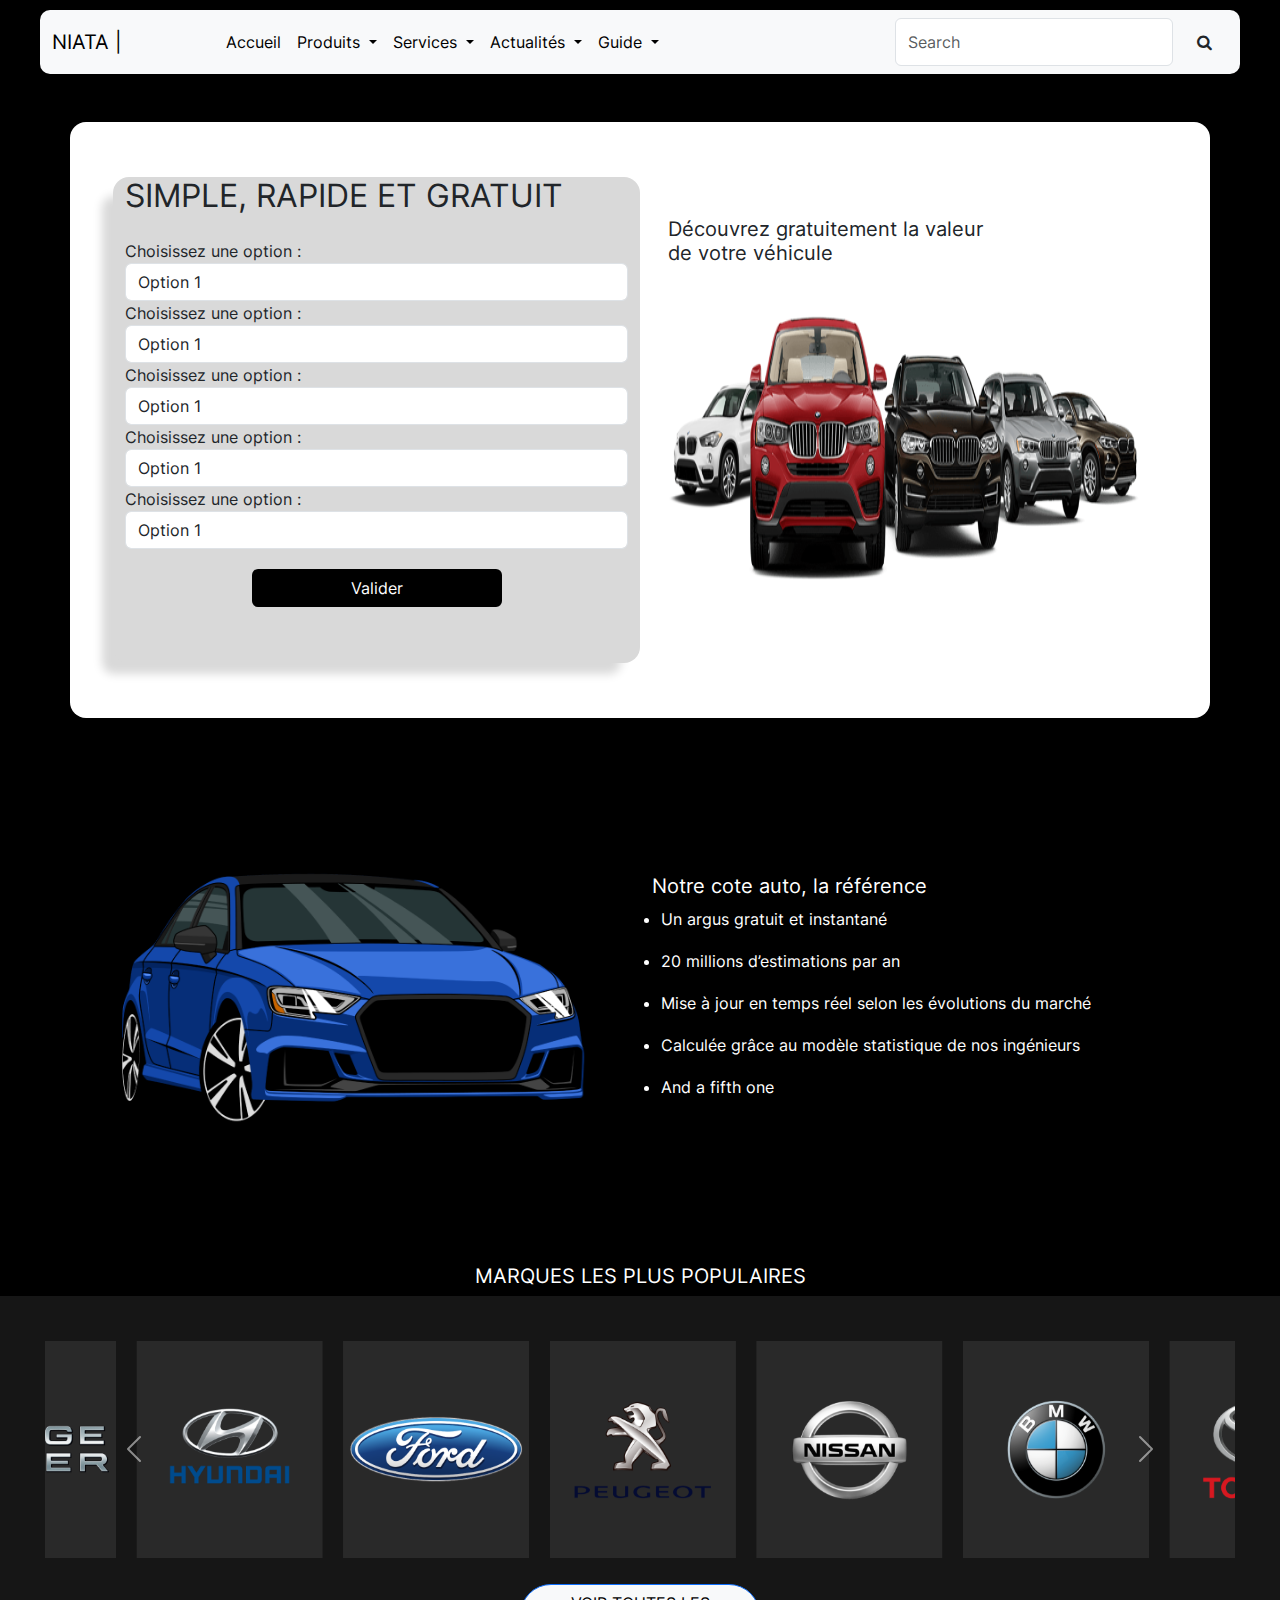
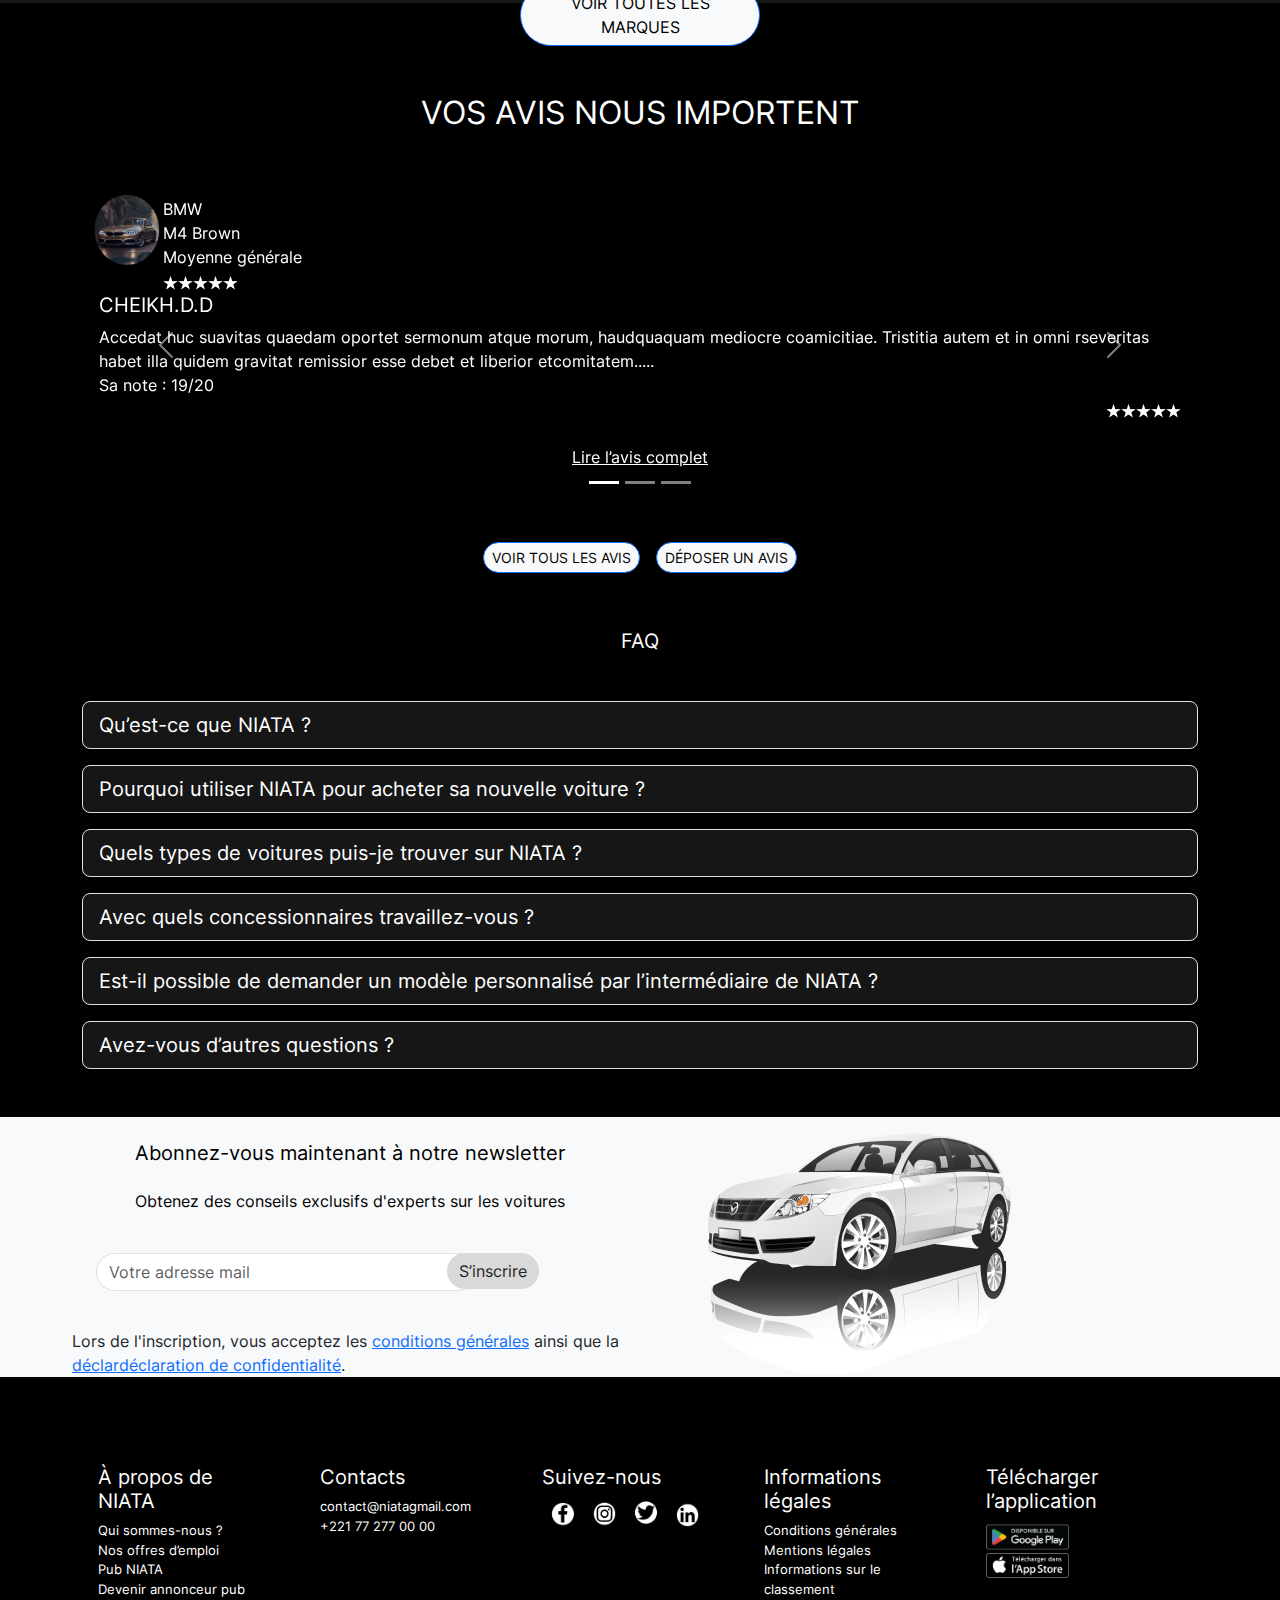
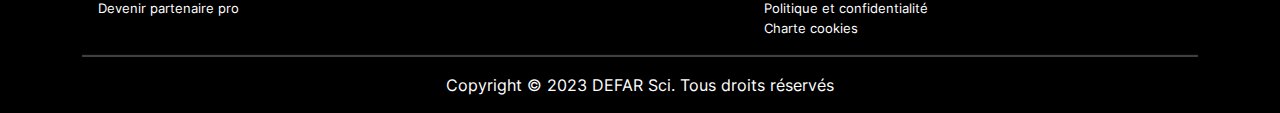
==== index.html @ 62cb6826 "ajustement" ====
<!doctype html>
<html lang="en">
  <head>
    <!-- Required meta tags -->
    <meta charset="utf-8">
    <meta name="viewport" content="width=device-width, initial-scale=1">
    <link rel="stylesheet" href="../css/index.css"/>
    <!-- Bootstrap CSS -->
    <link href="https://cdn.jsdelivr.net/npm/bootstrap@5.0.2/dist/css/bootstrap.min.css" rel="stylesheet" integrity="sha384-EVSTQN3/azprG1Anm3QDgpJLIm9Nao0Yz1ztcQTwFspd3yD65VohhpuuCOmLASjC" crossorigin="anonymous">
<!-- Bootstrap 5 CSS -->
<link rel='stylesheet' href='https://cdnjs.cloudflare.com/ajax/libs/twitter-bootstrap/5.1.3/css/bootstrap.min.css'>
<!-- Font Awesome CSS -->
<link rel='stylesheet' href='https://cdnjs.cloudflare.com/ajax/libs/font-awesome/4.7.0/css/font-awesome.min.css'>
    <title>NIATA </title>
  </head>
  <body>
    <nav class="navbar navbar-expand-lg navbar-light bg-light">
        <div class="container-fluid">
          <a class="navbar-brand text-lg-center" href="#">NIATA             <span class="d-none d-lg-inline">  |</span></a>
          <button class="navbar-toggler m" type="button" data-bs-toggle="collapse" data-bs-target="#navbarScroll" aria-controls="navbarScroll" aria-expanded="false" aria-label="Toggle navigation">
            <span class="navbar-toggler-icon "></span>
          </button>
          <div class="collapse navbar-collapse justify-content-center" id="navbarScroll">
            <ul class="navbar-nav me-auto my-2 my-lg-0 navbar-nav-scroll" style="--bs-scroll-height: 100px;">
              <li class="nav-item">
                <a class="nav-link active" aria-current="page" href="#">Accueil</a>
              </li>
              <li class="nav-item dropdown">
                <a class="nav-link dropdown-toggle color-link" href="#" id="navbarScrollingDropdown1" role="button" data-bs-toggle="dropdown" aria-expanded="false">
                    Produits
                </a>
                <ul class="dropdown-menu" aria-labelledby="navbarScrollingDropdown">
                  <li><a class="dropdown-item" href="#">BMW</a></li>
                  <li><hr class="dropdown-divider m-2"></li>
                  <li><a class="dropdown-item " href="#">Chevrolet</a></li>
                  <li><hr class="dropdown-divider m-2"></li>
                  <li><a class="dropdown-item" href="#">Fiat</a></li>
                  <li><hr class="dropdown-divider m-2"></li>
                  <li><a class="dropdown-item" href="#">Ford</a></li>
                  <li><hr class="dropdown-divider m-2"></li>
                  <li><a class="dropdown-item" href="#">Hyundai</a></li>
                  <li><hr class="dropdown-divider m-2"></li>
                  <li><a class="dropdown-item" href="#">Jeep</a></li>
                  <li><hr class="dropdown-divider m-2"></li>
                  <li><a class="dropdown-item" href="#">Jeep</a></li>
                  <li><hr class="dropdown-divider m-2"></li>
                  <li><a class="dropdown-item" href="#">Toutes les marques et modèles</a></li>
                  
                </ul>
              </li>
              <li class="nav-item dropdown">
                <a class="nav-link dropdown-toggle" href="#" id="navbarScrollingDropdown2" role="button" data-bs-toggle="dropdown" aria-expanded="false">
                    Services
                </a>
                <ul class="dropdown-menu" aria-labelledby="navbarScrollingDropdown">
                    <li><a class="dropdown-item" href="#">Fiches Techniques</a></li>
                    <li><hr class="dropdown-divider m-2"></li>
                    <li><a class="dropdown-item " href="#">Cote auto</a></li>
                    <li><hr class="dropdown-divider m-2"></li>
                    <li><a class="dropdown-item" href="#">Crédit</a></li>
                    <li><hr class="dropdown-divider m-2"></li>
                    <li><a class="dropdown-item" href="#">Occasion</a></li>
                    <li><hr class="dropdown-divider m-2"></li>
                    <li><a class="dropdown-item" href="#">Remise</a></li>
                    <li><hr class="dropdown-divider m-2"></li>
                    <li><a class="dropdown-item" href="#">Catalogue</a></li>
                    <li><hr class="dropdown-divider m-2"></li>
                    <li><a class="dropdown-item" href="#">Essai</a></li>
                  
                </ul>
              </li>
              <li class="nav-item dropdown">
                <a class="nav-link dropdown-toggle" href="#" id="navbarScrollingDropdown3" role="button" data-bs-toggle="dropdown" aria-expanded="false">
                    Actualités
                </a>
                <ul class="dropdown-menu" aria-labelledby="navbarScrollingDropdown">
                    <li><a class="dropdown-item" href="#">Nouveaux modèles</a></li>
                    <li><hr class="dropdown-divider m-2"></li>
                    <li><a class="dropdown-item " href="#">Buzz</a></li>
                    <li><hr class="dropdown-divider m-2"></li>
                    <li><a class="dropdown-item" href="#">Articles populaires</a></li>
                    <li><hr class="dropdown-divider m-2"></li>
                    <li><a class="dropdown-item" href="#">Technologies</a></li>
                    <li><hr class="dropdown-divider m-2"></li>
                    <li><a class="dropdown-item" href="#">Véhicules autonomes</a></li>
                    <li><hr class="dropdown-divider m-2"></li>
                    <li><a class="dropdown-item" href="#">Concessionnaires</a></li>
                    <li><hr class="dropdown-divider m-2"></li>
                    <li><a class="dropdown-item" href="#">Hybride</a></li>
                </ul>
              </li>   <li class="nav-item dropdown">
                <a class="nav-link dropdown-toggle" href="#" id="navbarScrollingDropdown4" role="button" data-bs-toggle="dropdown" aria-expanded="false">
                    Guide
                </a>
                <ul class="dropdown-menu" aria-labelledby="navbarScrollingDropdown">
                    <li><a class="dropdown-item" href="#">Lancer le comparateur</a></li>
                    <li><hr class="dropdown-divider m-2"></li>
                    <li><a class="dropdown-item " href="#">Conseils</a></li>
                    <li><hr class="dropdown-divider m-2"></li>
                    <li><a class="dropdown-item" href="#">Critiques</a></li>
                    <li><hr class="dropdown-divider m-2"></li>
                    <li><a class="dropdown-item" href="#">Classement</a></li>
                    <li><hr class="dropdown-divider m-2"></li>
                    <li><a class="dropdown-item" href="#">Offres</a></li>
                    <li><hr class="dropdown-divider m-2"></li>
                    <li><a class="dropdown-item" href="#">Assurance auto</a></li>
                    <li><hr class="dropdown-divider m-2"></li>
                    <li><a class="dropdown-item" href="#">Location</a></li>
                </ul>
              </li>
             
            </ul>
            <form class="d-flex">
              <input class="form-control me-2" type="search" placeholder="Search" aria-label="Search">
              <span class="fa fa-search form-control-feedback p-3"></span>
            </form>
          </div>
        </div>
      </nav>
      <section class="decouvrir-nos-voiture">         
              <div class="container mt-5 card-search-container">
                <div class="row justify-content-center">
                    <div class="col-md-6 card-search">
                        <h2 class="mb-4">SIMPLE, RAPIDE ET GRATUIT</h2>
                        <form >
                            <div class="form-group">
                                <label for="exampleSelect1">Choisissez une option :</label>
                                <select class="form-control" id="exampleSelect1">
                                    <option>Option 1</option>
                                    <option>Option 2</option>
                                    <option>Option 3</option>
                                    <!-- Ajoutez autant d'options que nécessaire -->
                                </select>
                            </div>
                            <div class="form-group">
                                <label for="exampleSelect2">Choisissez une option :</label>
                                <select class="form-control" id="exampleSelect2">
                                    <option>Option 1</option>
                                    <option>Option 2</option>
                                    <option>Option 3</option>
                                    <!-- Ajoutez autant d'options que nécessaire -->
                                </select>
                            </div>
                            <div class="form-group">
                                <label for="exampleSelect3">Choisissez une option :</label>
                                <select class="form-control" id="exampleSelect3">
                                    <option>Option 1</option>
                                    <option>Option 2</option>
                                    <option>Option 3</option>
                                    <!-- Ajoutez autant d'options que nécessaire -->
                                </select>
                            </div>
                            <div class="form-group">
                                <label for="exampleSelect4">Choisissez une option :</label>
                                <select class="form-control" id="exampleSelect4">
                                    <option>Option 1</option>
                                    <option>Option 2</option>
                                    <option>Option 3</option>
                                    <!-- Ajoutez autant d'options que nécessaire -->
                                </select>
                            </div>
                            <div class="form-group">
                                <label for="exampleSelect5">Choisissez une option :</label>
                                <select class="form-control" id="exampleSelect5">
                                    <option>Option 1</option>
                                    <option>Option 2</option>
                                    <option>Option 3</option>
                                    <!-- Ajoutez autant d'options que nécessaire -->
                                </select>
                            </div>
                          
                            <button type="submit" class="btn text-white valider-search-card mx-auto">Valider</button>
                        </form>
                    </div>
                    <div class="col-md-6 my-4 d-none d-lg-block ">
                        <div class="card border-0 ">
                          <div class="card-body">
                              <h5 class="card-title car-hero-title ">Découvrez gratuitement la valeur <br> de votre véhicule</h5>
                              <img src="../images/Voitures 1.png" class=" car-hero-img" alt="...">
                            </div>
                        </div>
                      </div>
                </div>
            </div>
            
             
        
            
        
     
      
     
    </section>
    <section class="notre-cote-auto">
      <div class="container">
        <div class="row align-items-center">
            <div class="col-lg-6 col-sm-12">
                <img src="../images/Plan de travail 2 1.png" class="img-fluid car-hero" alt="...">
            </div>
            <div class="col-lg-6  bg-transparent col-sm-12">
                <h5 class="card-title car-hero-title text-white fs-5">Notre cote auto, la référence</h5>
                <ul class="list-group list-group-flush text-white ">
                    <li class=" border-0   text-white  bg-transparent">Un argus gratuit et instantané   </li>
                    <li class=" border-0   text-white  bg-transparent">20 millions d’estimations par an</li>
                    <li class=" border-0  text-white  bg-transparent">Mise à jour en temps réel selon les évolutions du marché</li>
                    <li class=" border-0  text-white  bg-transparent">Calculée grâce au modèle statistique de nos ingénieurs</li>
                    <li class=" border-0  text-white  bg-transparent">And a fifth one</li>  </ul>
            </div>
           
          </div>
      </div>
    </section>
    <section class="nos-marque-auto">
        <h5 class="text-white text-center">MARQUES LES PLUS POPULAIRES</h5>
      <div class="container">
      
        <div id="carouselExampleIndicatorsmodel" class="carousel slide" data-bs-ride="carousel">
            <div class="carousel-indicators">
              <!-- <button type="button" data-bs-target="#carouselExampleIndicators1" data-bs-slide-to="0" class="active" aria-current="true" aria-label="Slide 1"></button>
              <button type="button" data-bs-target="#carouselExampleIndicators2" data-bs-slide-to="1" aria-label="Slide 2"></button>
              <button type="button" data-bs-target="#carouselExampleIndicators3" data-bs-slide-to="2" aria-label="Slide 3"></button> -->
            </div>
            <div class="carousel-inner">
              <div class="carousel-item active">
                <img src="../images/Component 5.png" class="img-fluid car-hero" alt="...">
              </div>
              <div class="carousel-item">
                <img src="../images/Component 5.png" class="img-fluid car-hero" alt="...">
              </div>
              <div class="carousel-item">
                <img src="../images/Component 5.png" class="img-fluid car-hero" alt="...">
              </div>
            </div>
            <button class="carousel-control-prev" type="button" data-bs-target="#carouselExampleIndicatorsmodel" data-bs-slide="prev">
              <span class="carousel-control-prev-icon" aria-hidden="true"></span>
              <span class="visually-hidden">Previous</span>
            </button>
            <button class="carousel-control-next" type="button" data-bs-target="#carouselExampleIndicatorsmodel" data-bs-slide="next">
              <span class="carousel-control-next-icon" aria-hidden="true"></span>
              <span class="visually-hidden">Next</span>
            </button>
          </div>
         
      </div>
      <div class="d-grid gap-2 col-6 mx-auto w-xl-25 w-sm-100 m-4 justify-content-center">
        <a class="btn btn-primary  rounded-pill bg-light text-black m-t-5 " href="#" role="button">VOIR TOUTES LES MARQUES</a>

      </div>
    </section>
    <section class="vos-avis">
      <div class="container">
        <h5 class="text-white text-center m-5 text-uppercase fs-2">VOS AVIS NOUS IMPORTENT</h5>
        <div id="carouselExampleIndicators" class="carousel slide" data-bs-ride="carousel">
            <div class="carousel-indicators">
              <button type="button" data-bs-target="#carouselExampleIndicators" data-bs-slide-to="0" class="active" aria-current="true" aria-label="Slide 1"></button>
              <button type="button" data-bs-target="#carouselExampleIndicators" data-bs-slide-to="1" aria-label="Slide 2"></button>
              <button type="button" data-bs-target="#carouselExampleIndicators" data-bs-slide-to="2" aria-label="Slide 3"></button>
            </div>
            <div class="carousel-inner">
              <div class="carousel-item active">
                <div class="card card-avis w-xl-50 w-sm-100">
                    <div class="card-body">
                        <div class="d-flex flex-row">
                            <img src="../images/BMW 1.png" class="  rounded-circle img-avis" alt="...">
                            <p class="card-text">BMW <br> M4 Brown <br>Moyenne générale <br> <img src="../images/Star 5.png" alt=""><img src="../images/Star 5.png" alt=""><img src="../images/Star 5.png" alt=""><img src="../images/Star 5.png" alt=""><img src="../images/Star 5.png" alt=""></p>
                        </div>
                        
                      <h5 class="card-title">CHEIKH.D.D</h5>
                      <p class="card-text">Accedat huc suavitas quaedam oportet sermonum atque morum, haudquaquam mediocre coamicitiae.
                         Tristitia autem et
                         in omni rseveritas habet illa quidem gravitat remissior esse debet et liberior etcomitatem..... <br>
                         <span  >Sa note : 19/20</span> <span class=" text-end m-r-5 mx-auto d-block text-white"><img src="../images/Star 5.png" alt=""><img src="../images/Star 5.png" alt=""><img src="../images/Star 5.png" alt=""><img src="../images/Star 5.png" alt=""><img src="../images/Star 5.png" alt=""></span><br>
                      <a href="#" class=" text-end m-r-5 mx-auto d-block text-center  mb-4 text-white">Lire l’avis complet</a>
                        </p>
                     
                    </div>
                  </div>
               
               
              </div>
              <div class="carousel-item">
                <div class="card card-avis w-xl-50 w-sm-100">
                    <div class="card-body">
                        <div class="d-flex flex-row">
                            <img src="../images/BMW 1.png" class="  rounded-circle img-avis" alt="...">
                            <p class="card-text">BMW <br> M4 Brown <br>Moyenne générale <br> <img src="../images/Star 5.png" alt=""><img src="../images/Star 5.png" alt=""><img src="../images/Star 5.png" alt=""><img src="../images/Star 5.png" alt=""><img src="../images/Star 5.png" alt=""></p>
                        </div>
                        
                      <h5 class="card-title">CHEIKH.D.D</h5>
                      <p class="card-text">Accedat huc suavitas quaedam oportet sermonum atque morum, haudquaquam mediocre coamicitiae.
                         Tristitia autem et
                         in omni rseveritas habet illa quidem gravitat remissior esse debet et liberior etcomitatem.....
                         <span  >Sa note : 19/20</span> <span class=" text-end m-r-5 mx-auto d-block text-white"><img src="../images/Star 5.png" alt=""><img src="../images/Star 5.png" alt=""><img src="../images/Star 5.png" alt=""><img src="../images/Star 5.png" alt=""><img src="../images/Star 5.png" alt=""></span><br>
                      <a href="#" class=" text-end m-r-5 mx-auto d-block text-center  mb-4 text-white">Lire l’avis complet</a>
                        </p>
                      
                    </div>
                  </div>
              </div>
              <div class="carousel-item">
                <div class="card card-avis w-xl-50 w-sm-100">
                    <div class="card-body">
                        <div class="d-flex flex-row">
                            <img src="../images/BMW 1.png" class="  rounded-circle img-avis" alt="...">
                            <p class="card-text">BMW <br> M4 Brown <br>Moyenne générale <br> <img src="../images/Star 5.png" alt=""><img src="../images/Star 5.png" alt=""><img src="../images/Star 5.png" alt=""><img src="../images/Star 5.png" alt=""><img src="../images/Star 5.png" alt=""></p>
                        </div>
                        
                      <h5 class="card-title">CHEIKH.D.D</h5>
                      <p class="card-text">Accedat huc suavitas quaedam oportet sermonum atque morum, haudquaquam mediocre coamicitiae.
                         Tristitia autem et
                         in omni rseveritas habet illa quidem gravitat remissior esse debet et liberior etcomitatem.....
                         <span  >Sa note : 19/20</span> <span class=" text-end m-r-5 mx-auto d-block text-white"><img src="../images/Star 5.png" alt=""><img src="../images/Star 5.png" alt=""><img src="../images/Star 5.png" alt=""><img src="../images/Star 5.png" alt=""><img src="../images/Star 5.png" alt=""></span><br>
                      <a href="#" class=" text-end m-r-5 mx-auto d-block text-center  mb-4 text-white">Lire l’avis complet</a>
                        </p>
                     
                    </div>
                  </div>
              </div>
            </div>
            <button class="carousel-control-prev" type="button" data-bs-target="#carouselExampleIndicators" data-bs-slide="prev">
              <span class="carousel-control-prev-icon" aria-hidden="true"></span>
              <span class="visually-hidden">Previous</span>
            </button>
            <button class="carousel-control-next" type="button" data-bs-target="#carouselExampleIndicators" data-bs-slide="next">
              <span class="carousel-control-next-icon" aria-hidden="true"></span>
              <span class="visually-hidden">Next</span>
            </button>
          </div>
          <div class="d-flex flex-row  justify-content-center m-4">
            <div class="m-2"><a class="btn btn-primary btn-sm rounded-pill bg-light text-black " href="#" role="button">VOIR TOUS LES AVIS</a></div>  
            <div class=" m-2"><a class="btn btn-primary btn-sm rounded-pill  bg-light text-black " href="#" role="button">DÉPOSER UN AVIS</a></div>  

          </div>
      </div>
    </section>
      <div class="container">
      <div class="card-body card-faq">
        <h5 class="card-title text-white text-center m-5">FAQ</h5>
     
        <select class="form-select icon-faq form-select-lg mb-3 " aria-label=".form-select-lg example">
          <option selected class="">Qu’est-ce que NIATA ?</option>
          <option value="1">One</option>
          <option value="2">Two</option>
          <option value="3">Three</option>
        </select>
        <select class="form-select form-select-lg mb-3" aria-label=".form-select-lg example">
          <option selected>Pourquoi utiliser NIATA pour acheter sa nouvelle voiture ?</option>
          <option value="1">One</option>
          <option value="2">Two</option>
          <option value="3">Three</option>
        </select>
        <select class="form-select form-select-lg mb-3" aria-label=".form-select-lg example">
          <option selected>Quels types de voitures puis-je trouver sur NIATA ?</option>
          <option value="1">One</option>
          <option value="2">Two</option>
          <option value="3">Three</option>
        </select>
        <select class="form-select form-select-lg mb-3" aria-label=".form-select-lg example">
          <option selected>Avec quels concessionnaires travaillez-vous ?</option>
          <option value="1">One</option>
          <option value="2">Two</option>
          <option value="3">Three</option>
        </select>
        <select class="form-select form-select-lg mb-3" aria-label=".form-select-lg example">
          <option selected>Est-il possible de demander un modèle personnalisé par l’intermédiaire de NIATA ?</option>
          <option value="1">One</option>
          <option value="2">Two</option>
          <option value="3">Three</option>
        </select> 
        <select class="form-select form-select-lg mb-3" aria-label=".form-select-lg example">
            <option selected>Avez-vous d’autres questions ?</option>
            <option value="1">Consultez notre <a href="#">foire aux questions</a> pour connaître plus d'informations sur nos services.</option>
            <option value="2">Two</option>
            <option value="3">Three</option>
          </select>
      
      </div>
      </div>
      <div class="container bg-light container-newsletter ">
        <div class="row align-items-center  m-5">
            <div class="col-lg-6 col-sm-12  bg-transparent">
                <h5 class="card-title car-hero-title text-black text-center  p-4">Abonnez-vous maintenant à notre newsletter</h5>
              <p class="text-center text-black">Obtenez des conseils exclusifs d'experts sur les voitures</p>
              <form class="d-flex p-lg-4 ">
               
                    
                    <div class="col-auto w-75 email-newsletter ">
                      <label for="inputPassword2" class="visually-hidden">Password</label>
                      <input type="email" class="form-control rounded-pill  " id="inputPassword2" placeholder="Votre adresse mail">
                    </div>
                    <div class="col-auto inscrir-newsletter">
                      <button type="submit" class="btn btn-primary mb-3 rounded-pill">S’inscrire</button>
                    </div>
                    
                  </form>
                  <span class="text-start  ">Lors de l'inscription, vous acceptez les <a href="">conditions générales</a> ainsi que la <a href="">déclardéclaration de confidentialité</a>.</span>
              
             
            </div>
            <div class="col-lg-6 col-sm-12 ">
                <img src="../images/Plan de travail 32 1.png" class="img-fluid car-hero" alt="...">
            </div>
           
           
          </div>
      </div>
      <div class="container footer"> 
        <div class="row">
      <div class="col-md-2 mx-3"> <div >
       <h5 class="text-white">À propos de NIATA</h5>
       <ul class="list-group list-group-flush text-white a-propos">
        <li class="  text-white  bg-transparent fs-6 p-0 m-0"><a href="" class="text-white
            ">Qui sommes-nous ? </a> </li>
        <li class="  text-white  bg-transparent"><a href="" class="text-white
            ">Nos offres d’emploi</a></li>
        <li class="  text-white  bg-transparent"><a href=" " class="text-white
            ">Pub NIATA</a></li>
        <li class="  text-white  bg-transparent"><a href="" class="text-white
            ">Devenir annonceur pub</a></li>
        <li class=" text-white  bg-transparent"><a href="" class="text-white
            ">Devenir partenaire pro</a></li>  </ul>
    </div></div>
      <div class="col-md-2 mx-3"> <div >
        <h5 class="text-white">Contacts</h5>
       <ul class="list-group list-group-flush text-white ">
        <li class="  text-white  bg-transparent fs-6 p-0 m-0"><a href="mailto:contact@niatagmail.com" class="text-white
            ">contact@niatagmail.com </a> </li>
        <li class="  text-white  bg-transparent">+221 77 277 00 00</li>
     </ul>
    </div></div>
      <div class="col-md-2 mx-3"> <div >
        <h5 class="text-white">Suivez-nous</h5>
        <ul class="  text-white d-flex  flex-row justify-content-start p-0">
         <li class="  text-white  bg-transparent m-0 "><a href=""><img src="../images/Facebook C 1.png" class="w-100" alt=""></a> </li>
         <li class="  text-white  bg-transparent m-0"><a href=""><img src="../images/Instagram C 1.png" class="w-100" alt=""></a></li>
         <li class="  text-white  bg-transparent"><a href=""><img src="../images/Twitter C 1.png" class="w-100" alt=""></a></li><br>
         <li class="  text-white  bg-transparent"><a href=""><img src="../images/Linkedin C 1.png" class="w-100" alt=""></a></li>
        </ul>
    </div></div>
      <div class="col-md-2 mx-3"> <div >
        <h5 class="text-white">Informations légales</h5>
       <ul class="list-group list-group-flush text-white ">
        <li class="    bg-transparent fs-6 p-0 m-0"><a href=" "class="text-white
        ">Conditions générales</a>  </li>
        <li class="    bg-transparent"><a href="" class="text-white
            ">Mentions légales</a></li>
        <li class="    bg-transparent"><a href="" class="text-white
            ">Informations sur le classement</a></li>
        <li class="    bg-transparent"><a href="" class="text-white
            ">Politique et confidentialité</a></li>
        <li class="   bg-transparent"><a href="" class="text-white
            ">Charte cookies</a></li>  </ul>
    </div></div>
      <div class="col-md-2 mx-3"> <div >
        <h5 class="text-white">Télécharger l’application</h5>
        <ul class="list-group list-group-flush text-white ">
            <li class="  text-white  bg-transparent "><a href=""><img src="../images/Disponible sur Google Play 1.png" class="w-50 " alt=""></a> </li>
            <li class="  text-white  bg-transparent"><a href=""><img src="../images/App store 1.png" class="w-50" alt=""></a></li> </ul>
    </div></div>
</div>
<hr class=" bg-light footer-line">
<p class="text-center text-white">Copyright © 2023 DEFAR Sci. Tous droits réservés</p>
</div>
    <!-- Optional JavaScript; choose one of the two! -->

    <!-- Option 1: Bootstrap Bundle with Popper -->
    <script src="https://cdn.jsdelivr.net/npm/bootstrap@5.0.2/dist/js/bootstrap.bundle.min.js" integrity="sha384-MrcW6ZMFYlzcLA8Nl+NtUVF0sA7MsXsP1UyJoMp4YLEuNSfAP+JcXn/tWtIaxVXM" crossorigin="anonymous"></script>

    <!-- Option 2: Separate Popper and Bootstrap JS -->
    <!--
    <script src="https://cdn.jsdelivr.net/npm/@popperjs/core@2.9.2/dist/umd/popper.min.js" integrity="sha384-IQsoLXl5PILFhosVNubq5LC7Qb9DXgDA9i+tQ8Zj3iwWAwPtgFTxbJ8NT4GN1R8p" crossorigin="anonymous"></script>
    <script src="https://cdn.jsdelivr.net/npm/bootstrap@5.0.2/dist/js/bootstrap.min.js" integrity="sha384-cVKIPhGWiC2Al4u+LWgxfKTRIcfu0JTxR+EQDz/bgldoEyl4H0zUF0QKbrJ0EcQF" crossorigin="anonymous"></script>
    -->
  </body>
</html>
---- css/index.css ----
@font-face {
    font-family: inter;
    src: url("../Inter/static/Inter-Regular.ttf");
}
.navbar{
    background-color: #FFFFFF !important;
    padding-inline: 40px;
    border-radius: 10px;
   margin: 10px 40px;
}
.navbar-brand{
    padding-inline-end: 80px !important;
}
.navbar-light .navbar-nav .nav-link{
    color: #000000 !important
}
.card-search-container{
    padding: 55px !important;
background-color:  #FFFFFF !important;
padding: 35px;
border-radius: 16px;
}
.card-search{
    background-color: #D9D9D9 !important;
    border-radius: 16px !important;
    box-shadow: -15px 15px 10px -4px    #D9D9D9 !important;
}
.valider-search-card{
    background-color: #000000 !important;
    display: block !important;
    width: 250px !important;
    /* margin-inline: -30px !important;
    margin-block: 60px !important;
    padding-inline: -80px !important; */
    margin-top: 20px !important;
    margin-left: 85px !important;
}
.car-hero{
    max-width: 100%!important;
    
}
.car-hero-img{
    height: 350px !important;
    max-width: 100%!important;
}
.car-hero-title{
    /* font-size: 85px !important;
    line-height: 44px !important;
    margin-bottom: 60px !important; */
}
.notre-cote-auto ul >li{
    margin: 9px !important;
    list-style-type:disc !important;
    color: white !important;
}
.nos-marque-auto .container{
    background: #D9D9D91A !important;
    max-width: 100% !important;
    padding: 45px !important;

}
.nos-marque-auto a{
    margin-top: -43px !important;
   width: 240px !important;
  
}
.card-avis{
    background: linear-gradient(89.76deg, #000000 0.18%, rgba(0, 0, 0, 0) 99.76%) !important;
    color: white !important;
}
.img-avis{
    margin-inline: -33px !important;
    margin-block: -15px !important;
    /* padding: 1px !important; */
    width: 130px;
    height: 100px !important;
    

}
.card-faq select {
    background: #D9D9D91A!important;
    color: white !important;
}
.from-select-lg{
    background-image: url("../images/Vector.png") !important;
    background-color: red !important;
  
}
.container-newsletter{
    max-width: 100% !important;
}
.email-newsletter input{
/* background-color:  #1F1F1F8F !important;
color: white !important */
;
}
.inscrir-newsletter button{
    margin-inline-start: -30px !important;
    background-color:  #D9D9D9 !important;
    border: none !important;
    color:  #1F1F1F !important;
    ;

}
.footer ul li{
    list-style-type: none !important;
    font-size: 13px !important;
}
.footer ul li a{
   text-decoration: none ;
}
.footer .row{
    /* padding-inline: 20px !important;*/
    padding-block-start: 40px !important; 
}
.footer-line{
    padding: 1px !important;
}
body{
    background-color: #000000 !important;
    font-family: inter !important;
}
@media screen and (min-width:400px) {
   
    
    .card-search .card-body{
    max-width: 500px !important;
    }
    .car-hero-title{
        /* font-size: 27px !important;
        line-height: 32px !important;
        display: inline-block !important; */
    }
    /* .card-faq select > option{
      width: 200px !important;
    } */
}

    
@media screen and (max-width:400px){

    .valider-search-card{
     margin-top:  20px !important;
        margin: auto !important;
        display: block !important;
        width: 180px !important;}
        .card-search{
           width: 255px !important;
        }
   
}
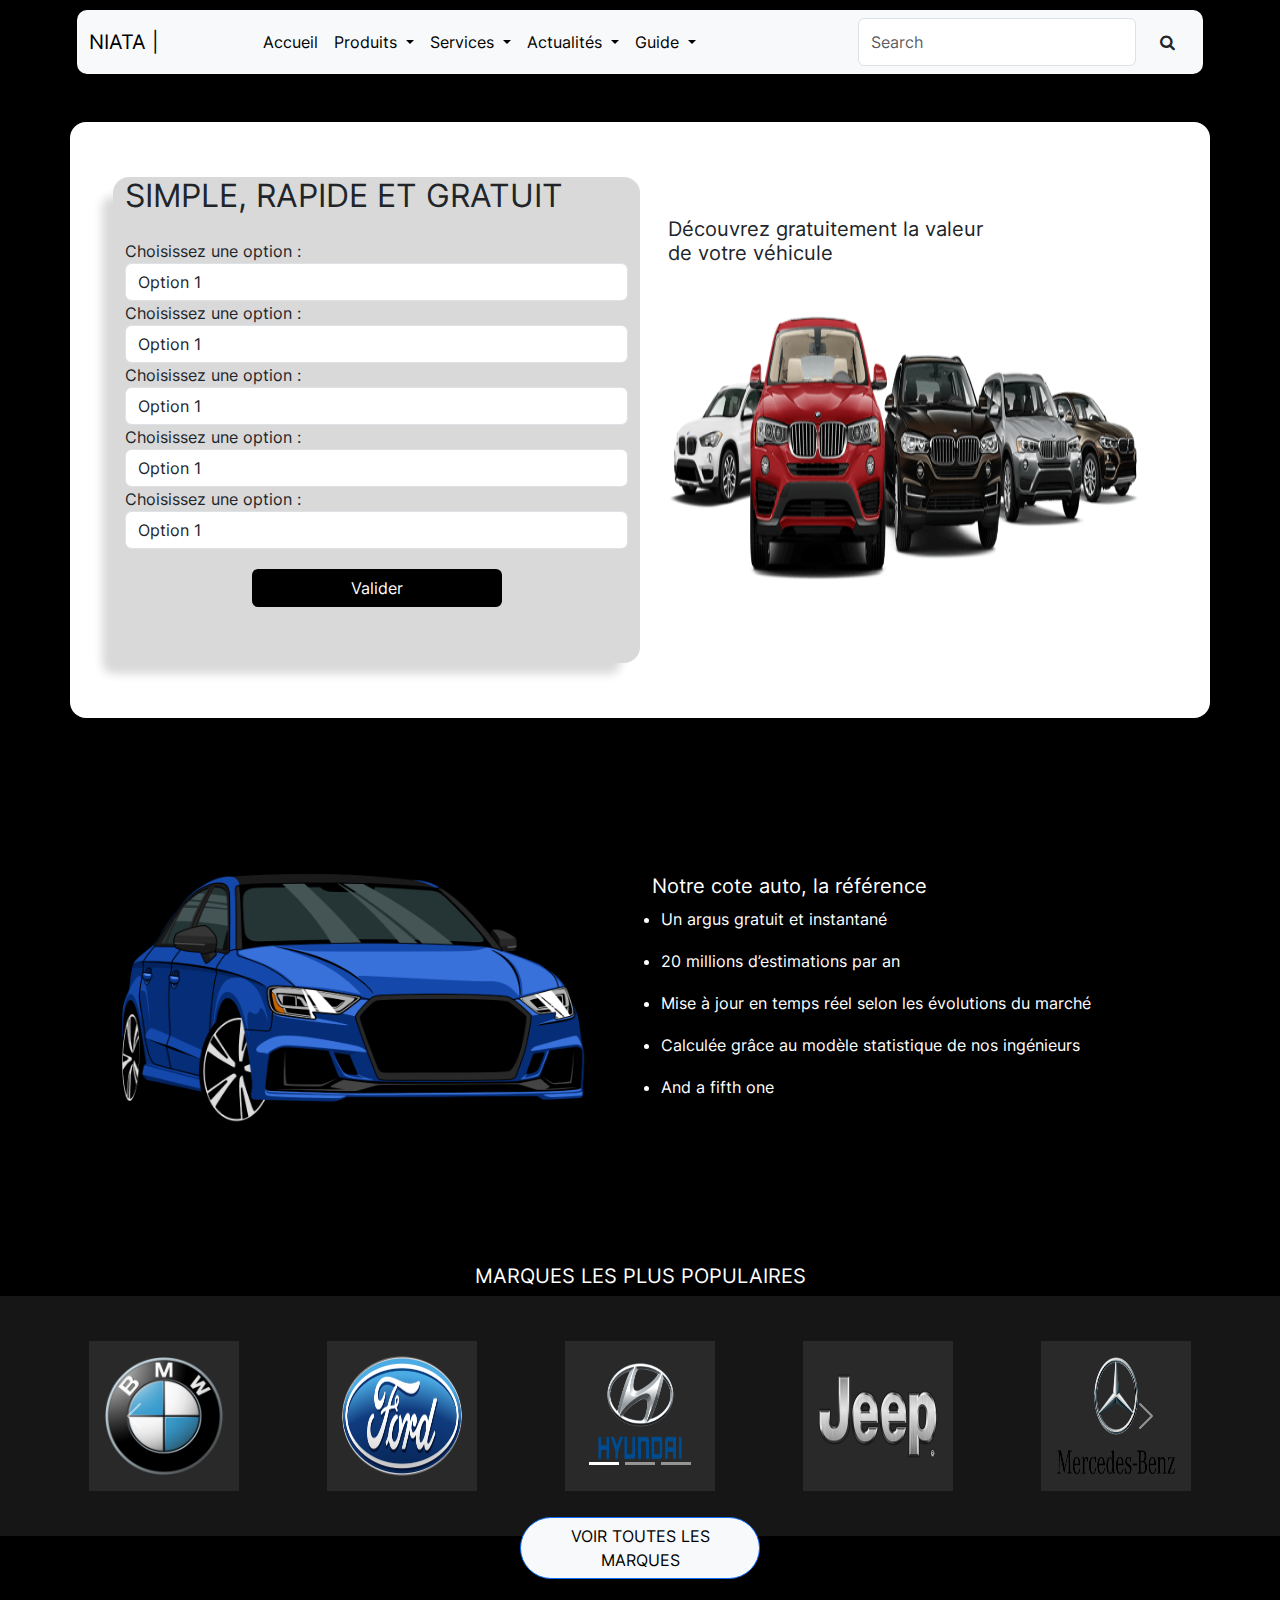
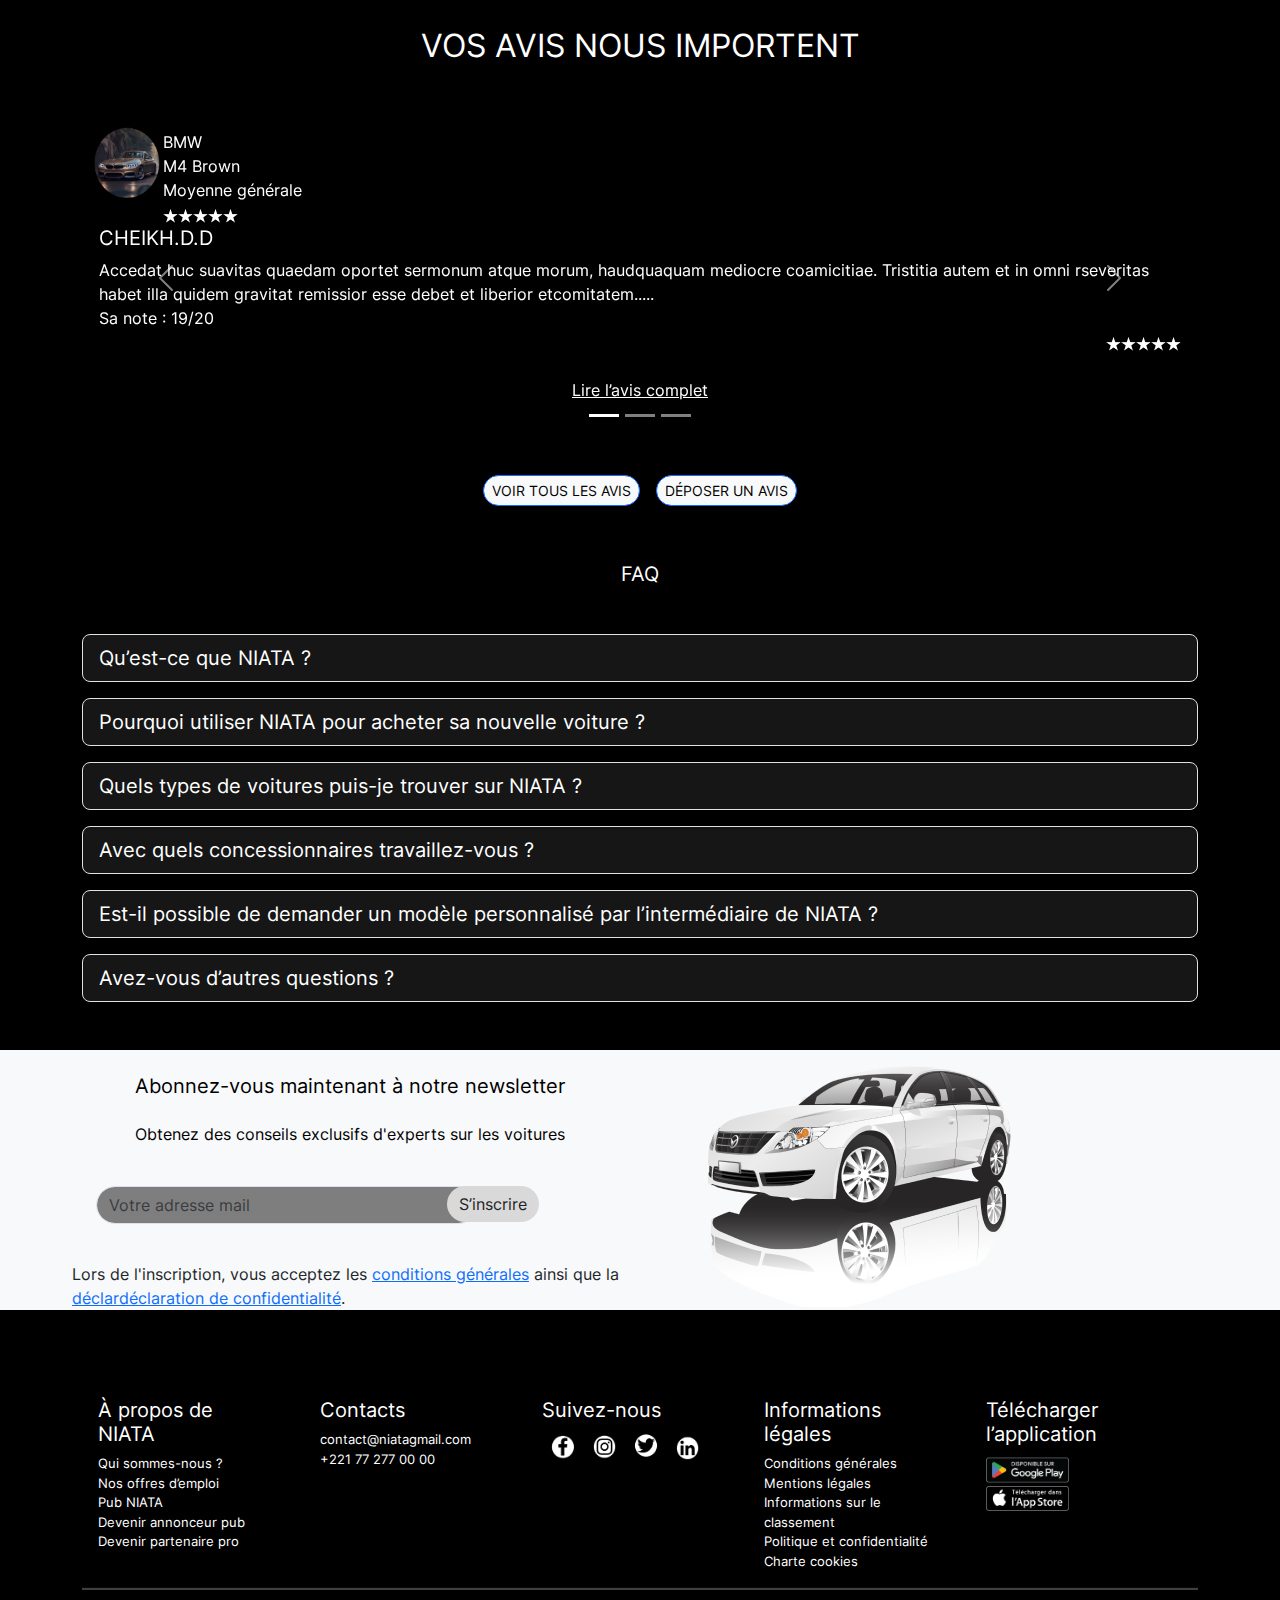
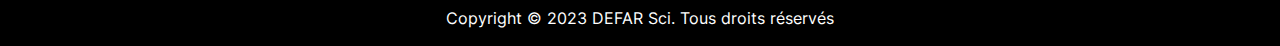
==== commit e0371dcd: "ajustement2" ====
--- a/index.html
+++ b/index.html
@@ -14,7 +14,7 @@
     <title>NIATA </title>
   </head>
   <body>
-    <nav class="navbar navbar-expand-lg navbar-light bg-light">
+    <nav class="navbar navbar-expand-lg navbar-light nav-principal mx-auto bg-light">
         <div class="container-fluid">
           <a class="navbar-brand text-lg-center" href="#">NIATA             <span class="d-none d-lg-inline">  |</span></a>
           <button class="navbar-toggler m" type="button" data-bs-toggle="collapse" data-bs-target="#navbarScroll" aria-controls="navbarScroll" aria-expanded="false" aria-label="Toggle navigation">
@@ -214,28 +214,50 @@
         <h5 class="text-white text-center">MARQUES LES PLUS POPULAIRES</h5>
       <div class="container">
       
-        <div id="carouselExampleIndicatorsmodel" class="carousel slide" data-bs-ride="carousel">
+        <div id="carouselExampleIndicatorsmodel1" class="carousel slide" data-bs-ride="carousel">
             <div class="carousel-indicators">
-              <!-- <button type="button" data-bs-target="#carouselExampleIndicators1" data-bs-slide-to="0" class="active" aria-current="true" aria-label="Slide 1"></button>
-              <button type="button" data-bs-target="#carouselExampleIndicators2" data-bs-slide-to="1" aria-label="Slide 2"></button>
-              <button type="button" data-bs-target="#carouselExampleIndicators3" data-bs-slide-to="2" aria-label="Slide 3"></button> -->
+              <button type="button" data-bs-target="#carouselExampleIndicators1" data-bs-slide-to="0" class="active" aria-current="true" aria-label="Slide 1"></button>
+              <button type="button" data-bs-target="#carouselExampleIndicators1" data-bs-slide-to="1" aria-label="Slide 2"></button>
+              <button type="button" data-bs-target="#carouselExampleIndicators1" data-bs-slide-to="2" aria-label="Slide 3"></button>
             </div>
             <div class="carousel-inner">
               <div class="carousel-item active">
-                <img src="../images/Component 5.png" class="img-fluid car-hero" alt="...">
+                <div class="d-flex justify-content-around">
+                <img src="./images//logo/Logo BMW.png" class="img-fluid logo-car " alt="...">
+                <img src="./images//logo/Logo Ford.png" class="img-fluid logo-car " alt="...">
+                <img src="./images//logo/Logo Hyundai.png" class="img-fluid logo-car " alt="...">
+                <img src="./images//logo/Logo Jeep.png" class="img-fluid logo-car " alt="...">
+                <img src="./images//logo/Logo Mercedes Benz.png" class="img-fluid logo-car " alt="...">
+              </div>
               </div>
               <div class="carousel-item">
-                <img src="../images/Component 5.png" class="img-fluid car-hero" alt="...">
+              
+                  <div class="d-flex justify-lg--content-around  ">
+                <img src="./images//logo/Logo Nissan.png" class="img-fluid logo-car " alt="...">
+                <img src="./images//logo/Logo Peugeot.png" class="img-fluid logo-car " alt="...">
+                <img src="./images//logo/Logo Range rover .png" class="img-fluid logo-car " alt="...">
+                <img src="./images//logo/Logo Toyota.png" class="img-fluid logo-car " alt="...">
+                <img src="./images//logo/Logo Volkswagen.png" class="img-fluid logo-car " alt="...">
+           
+                </div>
               </div>
               <div class="carousel-item">
-                <img src="../images/Component 5.png" class="img-fluid car-hero" alt="...">
-              </div>
-            </div>
-            <button class="carousel-control-prev" type="button" data-bs-target="#carouselExampleIndicatorsmodel" data-bs-slide="prev">
+               
+                  <div class="d-flex justify-content-around">
+                  <img src="./images//logo/Logo BMW.png" class="img-fluid logo-car " alt="...">
+                  <img src="./images//logo/Logo Ford.png" class="img-fluid logo-car " alt="...">
+                  <img src="./images//logo/Logo Hyundai.png" class="img-fluid logo-car " alt="...">
+                  <img src="./images//logo/Logo Jeep.png" class="img-fluid logo-car " alt="...">
+                  <img src="./images//logo/Logo Mercedes Benz.png" class="img-fluid logo-car " alt="...">
+            
+                </div>
+              </div>
+            </div>
+            <button class="carousel-control-prev" type="button" data-bs-target="#carouselExampleIndicatorsmodel1" data-bs-slide="prev">
               <span class="carousel-control-prev-icon" aria-hidden="true"></span>
               <span class="visually-hidden">Previous</span>
             </button>
-            <button class="carousel-control-next" type="button" data-bs-target="#carouselExampleIndicatorsmodel" data-bs-slide="next">
+            <button class="carousel-control-next" type="button" data-bs-target="#carouselExampleIndicatorsmodel1" data-bs-slide="next">
               <span class="carousel-control-next-icon" aria-hidden="true"></span>
               <span class="visually-hidden">Next</span>
             </button>
@@ -250,11 +272,11 @@
     <section class="vos-avis">
       <div class="container">
         <h5 class="text-white text-center m-5 text-uppercase fs-2">VOS AVIS NOUS IMPORTENT</h5>
-        <div id="carouselExampleIndicators" class="carousel slide" data-bs-ride="carousel">
+        <div id="carouselExampleIndicators2" class="carousel slide" data-bs-ride="carousel">
             <div class="carousel-indicators">
-              <button type="button" data-bs-target="#carouselExampleIndicators" data-bs-slide-to="0" class="active" aria-current="true" aria-label="Slide 1"></button>
-              <button type="button" data-bs-target="#carouselExampleIndicators" data-bs-slide-to="1" aria-label="Slide 2"></button>
-              <button type="button" data-bs-target="#carouselExampleIndicators" data-bs-slide-to="2" aria-label="Slide 3"></button>
+              <button type="button" data-bs-target="#carouselExampleIndicators2" data-bs-slide-to="0" class="active" aria-current="true" aria-label="Slide 1"></button>
+              <button type="button" data-bs-target="#carouselExampleIndicators2" data-bs-slide-to="1" aria-label="Slide 2"></button>
+              <button type="button" data-bs-target="#carouselExampleIndicators2" data-bs-slide-to="2" aria-label="Slide 3"></button>
             </div>
             <div class="carousel-inner">
               <div class="carousel-item active">
@@ -317,11 +339,11 @@
                   </div>
               </div>
             </div>
-            <button class="carousel-control-prev" type="button" data-bs-target="#carouselExampleIndicators" data-bs-slide="prev">
+            <button class="carousel-control-prev" type="button" data-bs-target="#carouselExampleIndicators2" data-bs-slide="prev">
               <span class="carousel-control-prev-icon" aria-hidden="true"></span>
               <span class="visually-hidden">Previous</span>
             </button>
-            <button class="carousel-control-next" type="button" data-bs-target="#carouselExampleIndicators" data-bs-slide="next">
+            <button class="carousel-control-next" type="button" data-bs-target="#carouselExampleIndicators2" data-bs-slide="next">
               <span class="carousel-control-next-icon" aria-hidden="true"></span>
               <span class="visually-hidden">Next</span>
             </button>
--- a/css/index.css
+++ b/css/index.css
@@ -1,6 +1,16 @@
 @font-face {
     font-family: inter;
     src: url("../Inter/static/Inter-Regular.ttf");
+}
+.logo-car{
+    width: 150px!important;
+   height:150px !important;
+   background-color: #D9D9D91A;
+   padding: 15px;
+
+}
+.nav-principal{
+    width: 88% !important;
 }
 .navbar{
     background-color: #FFFFFF !important;
@@ -90,8 +100,7 @@
     max-width: 100% !important;
 }
 .email-newsletter input{
-/* background-color:  #1F1F1F8F !important;
-color: white !important */
+background-color:  #1F1F1F8F !important;
 ;
 }
 .inscrir-newsletter button{
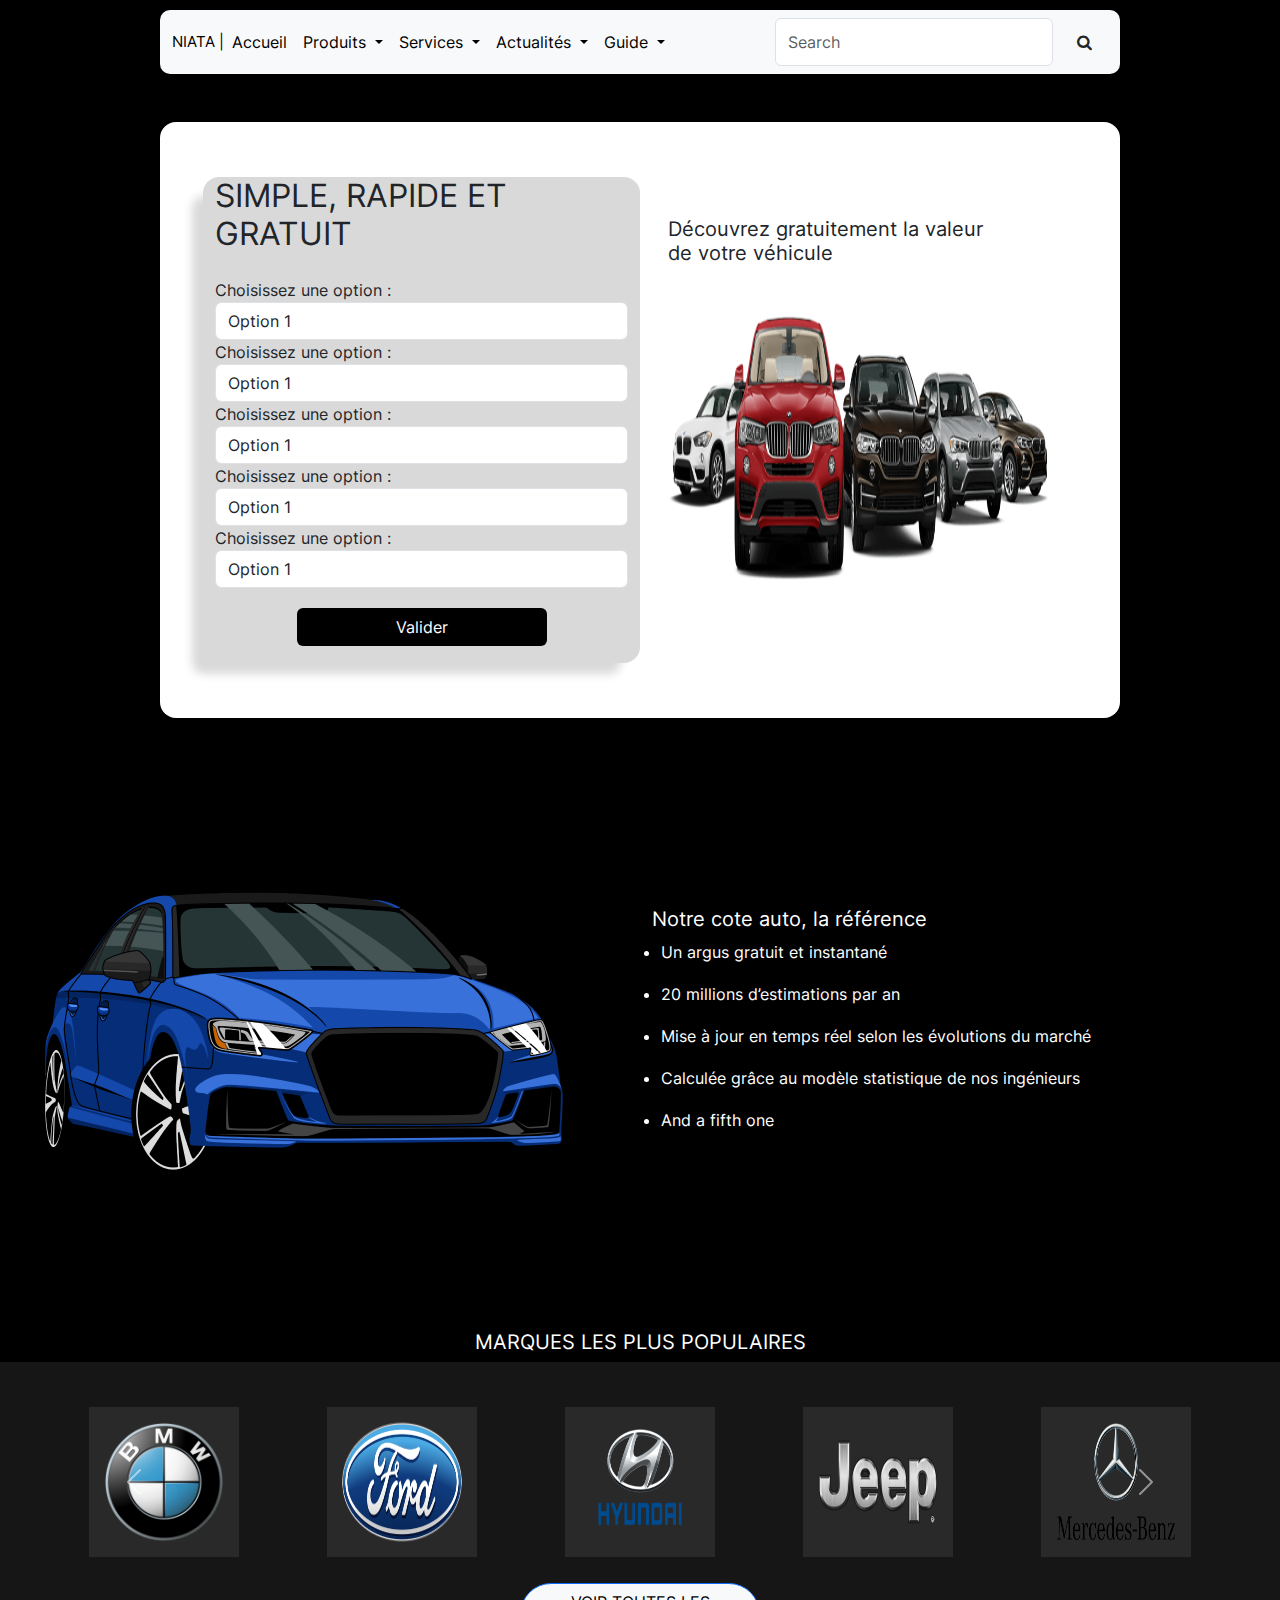
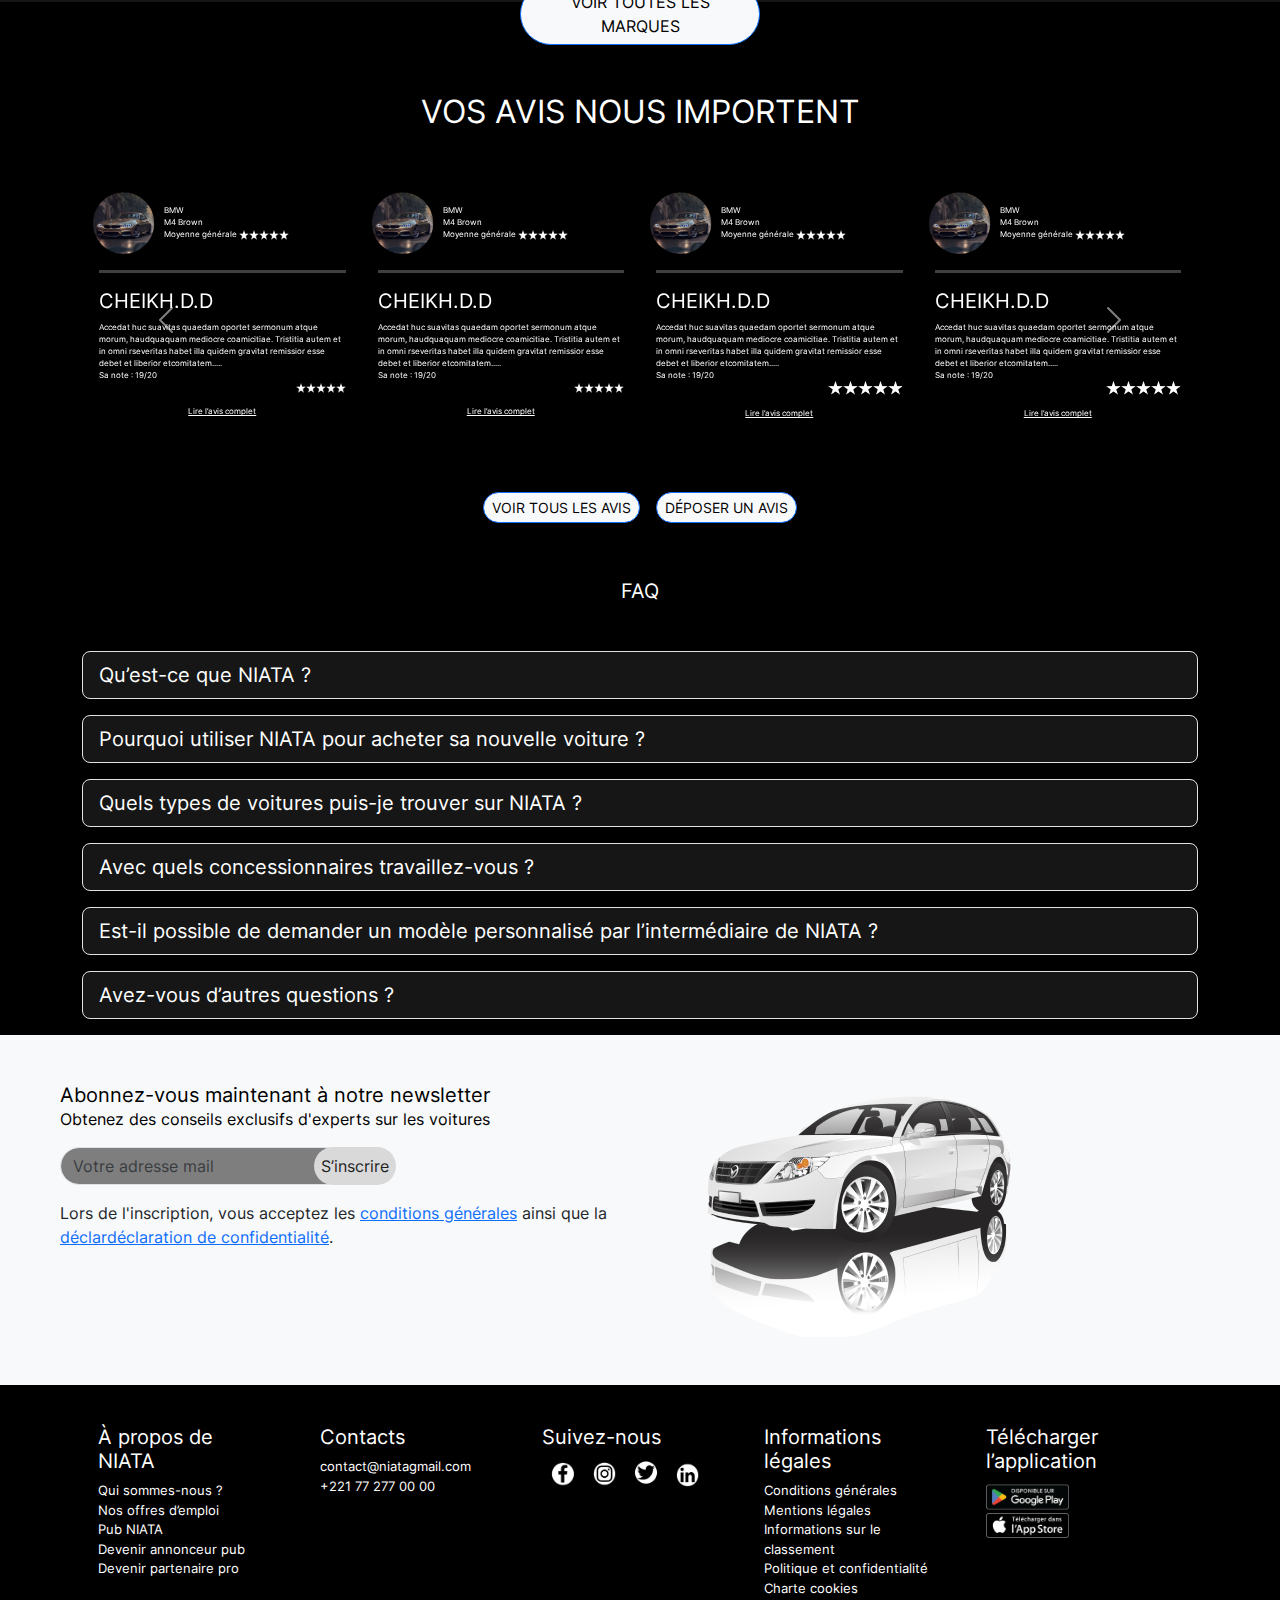
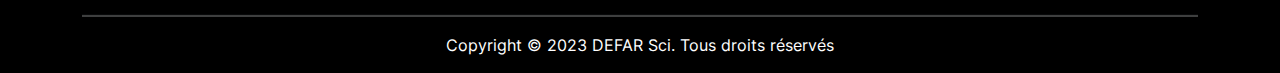
==== commit 243c2f8c: "ajustement3" ====
--- a/index.html
+++ b/index.html
@@ -13,11 +13,12 @@
 <link rel='stylesheet' href='https://cdnjs.cloudflare.com/ajax/libs/font-awesome/4.7.0/css/font-awesome.min.css'>
     <title>NIATA </title>
   </head>
-  <body>
-    <nav class="navbar navbar-expand-lg navbar-light nav-principal mx-auto bg-light">
+  <body >
+    <div class="w-75 mx-auto">
+    <nav class="navbar navbar-expand-lg navbar-light nav-principal  mx-auto bg-light">
         <div class="container-fluid">
-          <a class="navbar-brand text-lg-center" href="#">NIATA             <span class="d-none d-lg-inline">  |</span></a>
-          <button class="navbar-toggler m" type="button" data-bs-toggle="collapse" data-bs-target="#navbarScroll" aria-controls="navbarScroll" aria-expanded="false" aria-label="Toggle navigation">
+          <a class="navbar-brand text-lg-center niata" href="#">NIATA             <span class="d-none d-lg-inline">  |</span></a>
+          <button class="navbar-toggler " type="button" data-bs-toggle="collapse" data-bs-target="#navbarScroll" aria-controls="navbarScroll" aria-expanded="false" aria-label="Toggle navigation">
             <span class="navbar-toggler-icon "></span>
           </button>
           <div class="collapse navbar-collapse justify-content-center" id="navbarScroll">
@@ -110,8 +111,8 @@
               </li>
              
             </ul>
-            <form class="d-flex">
-              <input class="form-control me-2" type="search" placeholder="Search" aria-label="Search">
+            <form class="d-lg-flex  d-block">
+              <input class="form-control me-2 " type="search" placeholder="Search" aria-label="Search">
               <span class="fa fa-search form-control-feedback p-3"></span>
             </form>
           </div>
@@ -191,8 +192,9 @@
       
      
     </section>
+    </div>
     <section class="notre-cote-auto">
-      <div class="container">
+      <div class="">
         <div class="row align-items-center">
             <div class="col-lg-6 col-sm-12">
                 <img src="../images/Plan de travail 2 1.png" class="img-fluid car-hero" alt="...">
@@ -232,7 +234,7 @@
               </div>
               <div class="carousel-item">
               
-                  <div class="d-flex justify-lg--content-around  ">
+                  <div class="d-flex justify-content-around  ">
                 <img src="./images//logo/Logo Nissan.png" class="img-fluid logo-car " alt="...">
                 <img src="./images//logo/Logo Peugeot.png" class="img-fluid logo-car " alt="...">
                 <img src="./images//logo/Logo Range rover .png" class="img-fluid logo-car " alt="...">
@@ -278,15 +280,85 @@
               <button type="button" data-bs-target="#carouselExampleIndicators2" data-bs-slide-to="1" aria-label="Slide 2"></button>
               <button type="button" data-bs-target="#carouselExampleIndicators2" data-bs-slide-to="2" aria-label="Slide 3"></button>
             </div>
-            <div class="carousel-inner">
-              <div class="carousel-item active">
+            <div class="carousel-inner comment">
+              <div class="carousel-item active h-50"> 
+                <div class="card card-avis w-xl-50 w-sm-100 ">
+                  <div class="d-md-flex justify-content-around d-block ">
+                   <div class="card-body">
+                      <div class="d-flex flex-row ">
+                          <img src="../images/BMW 1.png" class="  rounded-circle img-avis h-25 w-50" alt="...">
+                          <p class="card-text m-md-2">BMW <br> M4 Brown <br>Moyenne générale  <img src="../images/Star 5.png" alt="" width="10" height="10"><img src="../images/Star 5.png" alt="" width="10" height="10"><img src="../images/Star 5.png" alt="" width="10" height="10"><img src="../images/Star 5.png" alt="" width="10" height="10"><img src="../images/Star 5.png" alt="" width="10" height="10"></p>
+                      </div>
+                      <hr class=" bg-light footer-line">
+                    <h5 class="card-title">CHEIKH.D.D</h5>
+                    <p class="card-text">Accedat huc suavitas quaedam oportet sermonum atque morum, haudquaquam mediocre coamicitiae.
+                       Tristitia autem et
+                       in omni rseveritas habet illa quidem gravitat remissior esse debet et liberior etcomitatem..... <br>
+                       <span  >Sa note : 19/20</span> <span class=" text-end m-r-5 mx-auto d-block text-white"><img src="../images/Star 5.png" alt="" width="10" height="10"><img src="../images/Star 5.png" alt="" width="10" height="10"><img src="../images/Star 5.png" alt="" width="10" height="10"><img src="../images/Star 5.png" alt="" width="10" height="10"><img src="../images/Star 5.png" alt="" width="10" height="10"></span><br>
+                    <a href="#" class=" text-end m-r-5 mx-auto d-block text-center  mb-4 text-white">Lire l’avis complet</a>
+                      </p>
+                   
+                  </div>
+                    
+                    <div class="card-body">
+                      <div class="d-flex flex-row">
+                        <img src="../images/BMW 1.png" class="  rounded-circle img-avis h-25 w-50" alt="...">
+                        <p class="card-text m-md-2 ">BMW <br> M4 Brown <br>Moyenne générale  <img src="../images/Star 5.png" alt="" width="10" height="10"><img src="../images/Star 5.png" alt="" width="10" height="10"><img src="../images/Star 5.png" alt="" width="10" height="10"><img src="../images/Star 5.png" alt="" width="10" height="10"><img src="../images/Star 5.png" alt="" width="10" height="10"></p>
+                    </div>
+                      <hr class=" bg-light footer-line">
+                    <h5 class="card-title">CHEIKH.D.D</h5>
+                    <p class="card-text">Accedat huc suavitas quaedam oportet sermonum atque morum, haudquaquam mediocre coamicitiae.
+                       Tristitia autem et
+                       in omni rseveritas habet illa quidem gravitat remissior esse debet et liberior etcomitatem..... <br>
+                       <span  >Sa note : 19/20</span> <span class=" text-end m-r-5 mx-auto d-block text-white"><img src="../images/Star 5.png" alt="" width="10" height="10"><img src="../images/Star 5.png" alt="" width="10" height="10"><img src="../images/Star 5.png" alt="" width="10" height="10"><img src="../images/Star 5.png" alt="" width="10" height="10"><img src="../images/Star 5.png" alt="" width="10" height="10"></span><br>
+                    <a href="#" class=" text-end m-r-5 mx-auto d-block text-center  mb-4 text-white">Lire l’avis complet</a>
+                      </p>
+                   
+                  </div>
+                  <div class="card-body">
+                    <div class="d-flex flex-row">
+                      <img src="../images/BMW 1.png" class="  rounded-circle img-avis h-25 w-50" alt="...">
+                      <p class="card-text  m-md-2">BMW <br> M4 Brown <br>Moyenne générale  <img src="../images/Star 5.png" alt="" width="10" height="10"><img src="../images/Star 5.png" alt="" width="10" height="10"><img src="../images/Star 5.png" alt="" width="10" height="10"><img src="../images/Star 5.png" alt="" width="10" height="10"><img src="../images/Star 5.png" alt="" width="10" height="10"></p>
+                  </div>
+                    <hr class=" bg-light footer-line">
+                  <h5 class="card-title">CHEIKH.D.D</h5>
+                  <p class="card-text">Accedat huc suavitas quaedam oportet sermonum atque morum, haudquaquam mediocre coamicitiae.
+                     Tristitia autem et
+                     in omni rseveritas habet illa quidem gravitat remissior esse debet et liberior etcomitatem..... <br>
+                     <span  >Sa note : 19/20</span> <span class=" text-end m-r-5 mx-auto d-block text-white"><img src="../images/Star 5.png" alt=""><img src="../images/Star 5.png" alt=""><img src="../images/Star 5.png" alt=""><img src="../images/Star 5.png" alt=""><img src="../images/Star 5.png" alt=""></span><br>
+                  <a href="#" class=" text-end m-r-5 mx-auto d-block text-center  mb-4 text-white">Lire l’avis complet</a>
+                    </p>
+                 
+                </div>
+                <div class="card-body">
+                  <div class="d-flex flex-row">
+                    <img src="../images/BMW 1.png" class="  rounded-circle img-avis h-25 w-50" alt="...">
+                    <p class="card-text m-md-2">BMW <br> M4 Brown <br>Moyenne générale  <img src="../images/Star 5.png" alt="" width="10" height="10"><img src="../images/Star 5.png" alt="" width="10" height="10"><img src="../images/Star 5.png" alt="" width="10" height="10"><img src="../images/Star 5.png" alt="" width="10" height="10"><img src="../images/Star 5.png" alt="" width="10" height="10"></p>
+                </div>
+                  <hr class=" bg-light footer-line">
+                <h5 class="card-title">CHEIKH.D.D</h5>
+                <p class="card-text">Accedat huc suavitas quaedam oportet sermonum atque morum, haudquaquam mediocre coamicitiae.
+                   Tristitia autem et
+                   in omni rseveritas habet illa quidem gravitat remissior esse debet et liberior etcomitatem..... <br>
+                   <span  >Sa note : 19/20</span> <span class=" text-end m-r-5 mx-auto d-block text-white"><img src="../images/Star 5.png" alt=""><img src="../images/Star 5.png" alt=""><img src="../images/Star 5.png" alt=""><img src="../images/Star 5.png" alt=""><img src="../images/Star 5.png" alt=""></span><br>
+                <a href="#" class=" text-end m-r-5 mx-auto d-block text-center  mb-4 text-white">Lire l’avis complet</a>
+                  </p>
+               
+              </div>
+                  </div>
+                  </div>
+               
+               
+              </div>
+              <div class="carousel-item">
                 <div class="card card-avis w-xl-50 w-sm-100">
+                  <div class="d-md-flex justify-content-around d-block">
                     <div class="card-body">
-                        <div class="d-flex flex-row">
-                            <img src="../images/BMW 1.png" class="  rounded-circle img-avis" alt="...">
-                            <p class="card-text">BMW <br> M4 Brown <br>Moyenne générale <br> <img src="../images/Star 5.png" alt=""><img src="../images/Star 5.png" alt=""><img src="../images/Star 5.png" alt=""><img src="../images/Star 5.png" alt=""><img src="../images/Star 5.png" alt=""></p>
-                        </div>
-                        
+                      <div class="d-flex flex-row">
+                        <img src="../images/BMW 1.png" class="  rounded-circle img-avis h-25 w-50" alt="...">
+                        <p class="card-text m-md-2">BMW <br> M4 Brown <br>Moyenne générale  <img src="../images/Star 5.png" alt="" width="10" height="10"><img src="../images/Star 5.png" alt="" width="10" height="10"><img src="../images/Star 5.png" alt="" width="10" height="10"><img src="../images/Star 5.png" alt="" width="10" height="10"><img src="../images/Star 5.png" alt="" width="10" height="10"></p>
+                    </div>
+                        <hr class=" bg-light footer-line">
                       <h5 class="card-title">CHEIKH.D.D</h5>
                       <p class="card-text">Accedat huc suavitas quaedam oportet sermonum atque morum, haudquaquam mediocre coamicitiae.
                          Tristitia autem et
@@ -296,46 +368,117 @@
                         </p>
                      
                     </div>
-                  </div>
+                    <div class="card-body">
+                      <div class="d-flex flex-row">
+                        <img src="../images/BMW 1.png" class="  rounded-circle img-avis h-25 w-50" alt="...">
+                        <p class="card-text  m-md-2">BMW <br> M4 Brown <br>Moyenne générale  <img src="../images/Star 5.png" alt="" width="10" height="10"><img src="../images/Star 5.png" alt="" width="10" height="10"><img src="../images/Star 5.png" alt="" width="10" height="10"><img src="../images/Star 5.png" alt="" width="10" height="10"><img src="../images/Star 5.png" alt="" width="10" height="10"></p>
+                    </div>
+                      <hr class=" bg-light footer-line">
+                    <h5 class="card-title">CHEIKH.D.D</h5>
+                    <p class="card-text">Accedat huc suavitas quaedam oportet sermonum atque morum, haudquaquam mediocre coamicitiae.
+                       Tristitia autem et
+                       in omni rseveritas habet illa quidem gravitat remissior esse debet et liberior etcomitatem..... <br>
+                       <span  >Sa note : 19/20</span> <span class=" text-end m-r-5 mx-auto d-block text-white"><img src="../images/Star 5.png" alt=""><img src="../images/Star 5.png" alt=""><img src="../images/Star 5.png" alt=""><img src="../images/Star 5.png" alt=""><img src="../images/Star 5.png" alt=""></span><br>
+                    <a href="#" class=" text-end m-r-5 mx-auto d-block text-center  mb-4 text-white">Lire l’avis complet</a>
+                      </p>
+                   
+                  </div>
+                  <div class="card-body">
+                    <div class="d-flex flex-row">
+                      <img src="../images/BMW 1.png"class="  rounded-circle img-avis h-25 w-50" alt="...">
+                      <p class="card-text m-md-2 ">BMW <br> M4 Brown <br>Moyenne générale  <img src="../images/Star 5.png" alt="" width="10" height="10"><img src="../images/Star 5.png" alt="" width="10" height="10"><img src="../images/Star 5.png" alt="" width="10" height="10"><img src="../images/Star 5.png" alt="" width="10" height="10"><img src="../images/Star 5.png" alt="" width="10" height="10"></p>
+                  </div>
+                    <hr class=" bg-light footer-line">
+                  <h5 class="card-title">CHEIKH.D.D</h5>
+                  <p class="card-text">Accedat huc suavitas quaedam oportet sermonum atque morum, haudquaquam mediocre coamicitiae.
+                     Tristitia autem et
+                     in omni rseveritas habet illa quidem gravitat remissior esse debet et liberior etcomitatem..... <br>
+                     <span  >Sa note : 19/20</span> <span class=" text-end m-r-5 mx-auto d-block text-white"><img src="../images/Star 5.png" alt=""><img src="../images/Star 5.png" alt=""><img src="../images/Star 5.png" alt=""><img src="../images/Star 5.png" alt=""><img src="../images/Star 5.png" alt=""></span><br>
+                  <a href="#" class=" text-end m-r-5 mx-auto d-block text-center  mb-4 text-white">Lire l’avis complet</a>
+                    </p>
+                 
+                </div>
+                <div class="card-body">
+                  <div class="d-flex flex-row">
+                    <img src="../images/BMW 1.png" class="  rounded-circle img-avis h-25 w-50" alt="...">
+                    <p class="card-text m-md-2">BMW <br> M4 Brown <br>Moyenne générale  <img src="../images/Star 5.png" alt="" width="10" height="10"><img src="../images/Star 5.png" alt="" width="10" height="10"><img src="../images/Star 5.png" alt="" width="10" height="10"><img src="../images/Star 5.png" alt="" width="10" height="10"><img src="../images/Star 5.png" alt="" width="10" height="10"></p>
+                </div>
+                  <hr class=" bg-light footer-line">
+                <h5 class="card-title">CHEIKH.D.D</h5>
+                <p class="card-text">Accedat huc suavitas quaedam oportet sermonum atque morum, haudquaquam mediocre coamicitiae.
+                   Tristitia autem et
+                   in omni rseveritas habet illa quidem gravitat remissior esse debet et liberior etcomitatem..... <br>
+                   <span  >Sa note : 19/20</span> <span class=" text-end m-r-5 mx-auto d-block text-white"><img src="../images/Star 5.png" alt=""><img src="../images/Star 5.png" alt=""><img src="../images/Star 5.png" alt=""><img src="../images/Star 5.png" alt=""><img src="../images/Star 5.png" alt=""></span><br>
+                <a href="#" class=" text-end m-r-5 mx-auto d-block text-center  mb-4 text-white">Lire l’avis complet</a>
+                  </p>
                
-               
+              </div>
+                  </div>
+              </div>
               </div>
               <div class="carousel-item">
                 <div class="card card-avis w-xl-50 w-sm-100">
+                  <div class="d-md-flex justify-content-around d-block">
                     <div class="card-body">
-                        <div class="d-flex flex-row">
-                            <img src="../images/BMW 1.png" class="  rounded-circle img-avis" alt="...">
-                            <p class="card-text">BMW <br> M4 Brown <br>Moyenne générale <br> <img src="../images/Star 5.png" alt=""><img src="../images/Star 5.png" alt=""><img src="../images/Star 5.png" alt=""><img src="../images/Star 5.png" alt=""><img src="../images/Star 5.png" alt=""></p>
-                        </div>
-                        
+                      <div class="d-flex flex-row">
+                        <img src="../images/BMW 1.png" class="  rounded-circle img-avis h-25 w-50" alt="...">
+                        <p class="card-text m-md-2 ">BMW <br> M4 Brown <br>Moyenne générale  <img src="../images/Star 5.png" alt="" width="10" height="10"><img src="../images/Star 5.png" alt="" width="10" height="10"><img src="../images/Star 5.png" alt="" width="10" height="10"><img src="../images/Star 5.png" alt="" width="10" height="10"><img src="../images/Star 5.png" alt="" width="10" height="10"></p>
+                    </div>
+                        <hr class=" bg-light footer-line">
                       <h5 class="card-title">CHEIKH.D.D</h5>
                       <p class="card-text">Accedat huc suavitas quaedam oportet sermonum atque morum, haudquaquam mediocre coamicitiae.
                          Tristitia autem et
-                         in omni rseveritas habet illa quidem gravitat remissior esse debet et liberior etcomitatem.....
-                         <span  >Sa note : 19/20</span> <span class=" text-end m-r-5 mx-auto d-block text-white"><img src="../images/Star 5.png" alt=""><img src="../images/Star 5.png" alt=""><img src="../images/Star 5.png" alt=""><img src="../images/Star 5.png" alt=""><img src="../images/Star 5.png" alt=""></span><br>
-                      <a href="#" class=" text-end m-r-5 mx-auto d-block text-center  mb-4 text-white">Lire l’avis complet</a>
-                        </p>
-                      
-                    </div>
-                  </div>
-              </div>
-              <div class="carousel-item">
-                <div class="card card-avis w-xl-50 w-sm-100">
-                    <div class="card-body">
-                        <div class="d-flex flex-row">
-                            <img src="../images/BMW 1.png" class="  rounded-circle img-avis" alt="...">
-                            <p class="card-text">BMW <br> M4 Brown <br>Moyenne générale <br> <img src="../images/Star 5.png" alt=""><img src="../images/Star 5.png" alt=""><img src="../images/Star 5.png" alt=""><img src="../images/Star 5.png" alt=""><img src="../images/Star 5.png" alt=""></p>
-                        </div>
-                        
-                      <h5 class="card-title">CHEIKH.D.D</h5>
-                      <p class="card-text">Accedat huc suavitas quaedam oportet sermonum atque morum, haudquaquam mediocre coamicitiae.
-                         Tristitia autem et
-                         in omni rseveritas habet illa quidem gravitat remissior esse debet et liberior etcomitatem.....
+                         in omni rseveritas habet illa quidem gravitat remissior esse debet et liberior etcomitatem..... <br>
                          <span  >Sa note : 19/20</span> <span class=" text-end m-r-5 mx-auto d-block text-white"><img src="../images/Star 5.png" alt=""><img src="../images/Star 5.png" alt=""><img src="../images/Star 5.png" alt=""><img src="../images/Star 5.png" alt=""><img src="../images/Star 5.png" alt=""></span><br>
                       <a href="#" class=" text-end m-r-5 mx-auto d-block text-center  mb-4 text-white">Lire l’avis complet</a>
                         </p>
                      
                     </div>
+                    <div class="card-body">
+                      <div class="d-flex flex-row">
+                        <img src="../images/BMW 1.png" class="  rounded-circle img-avis h-25 w-50"alt="...">
+                        <p class="card-text m-md-2 ">BMW <br> M4 Brown <br>Moyenne générale  <img src="../images/Star 5.png" alt="" width="10" height="10"><img src="../images/Star 5.png" alt="" width="10" height="10"><img src="../images/Star 5.png" alt="" width="10" height="10"><img src="../images/Star 5.png" alt="" width="10" height="10"><img src="../images/Star 5.png" alt="" width="10" height="10"></p>
+                    </div>
+                      <hr class=" bg-light footer-line">
+                    <h5 class="card-title">CHEIKH.D.D</h5>
+                    <p class="card-text">Accedat huc suavitas quaedam oportet sermonum atque morum, haudquaquam mediocre coamicitiae.
+                       Tristitia autem et
+                       in omni rseveritas habet illa quidem gravitat remissior esse debet et liberior etcomitatem..... <br>
+                       <span  >Sa note : 19/20</span> <span class=" text-end m-r-5 mx-auto d-block text-white"><img src="../images/Star 5.png" alt=""><img src="../images/Star 5.png" alt=""><img src="../images/Star 5.png" alt=""><img src="../images/Star 5.png" alt=""><img src="../images/Star 5.png" alt=""></span><br>
+                    <a href="#" class=" text-end m-r-5 mx-auto d-block text-center  mb-4 text-white">Lire l’avis complet</a>
+                      </p>
+                   
+                  </div>
+                  <div class="card-body">
+                    <div class="d-flex flex-row">
+                      <img src="../images/BMW 1.png" class="  rounded-circle img-avis h-25 w-50"alt="...">
+                      <p class="card-text  m-md-2">BMW <br> M4 Brown <br>Moyenne générale  <img src="../images/Star 5.png" alt="" width="10" height="10"><img src="../images/Star 5.png" alt="" width="10" height="10"><img src="../images/Star 5.png" alt="" width="10" height="10"><img src="../images/Star 5.png" alt="" width="10" height="10"><img src="../images/Star 5.png" alt="" width="10" height="10"></p>
+                  </div>
+                    <hr class=" bg-light footer-line">
+                  <h5 class="card-title">CHEIKH.D.D</h5>
+                  <p class="card-text">Accedat huc suavitas quaedam oportet sermonum atque morum, haudquaquam mediocre coamicitiae.
+                     Tristitia autem et
+                     in omni rseveritas habet illa quidem gravitat remissior esse debet et liberior etcomitatem..... <br>
+                     <span  >Sa note : 19/20</span> <span class=" text-end m-r-5 mx-auto d-block text-white"><img src="../images/Star 5.png" alt=""><img src="../images/Star 5.png" alt=""><img src="../images/Star 5.png" alt=""><img src="../images/Star 5.png" alt=""><img src="../images/Star 5.png" alt=""></span><br>
+                  <a href="#" class=" text-end m-r-5 mx-auto d-block text-center  mb-4 text-white">Lire l’avis complet</a>
+                    </p>
+                 
+                </div>
+                <div class="card-body">
+                  <div class="d-flex flex-row">
+                    <img src="../images/BMW 1.png" class="  rounded-circle img-avis h-25 w-50" alt="...">
+                    <p class="card-text m-md-2">BMW <br> M4 Brown <br>Moyenne générale  <img src="../images/Star 5.png" alt="" width="10" height="10"><img src="../images/Star 5.png" alt="" width="10" height="10"><img src="../images/Star 5.png" alt="" width="10" height="10"><img src="../images/Star 5.png" alt="" width="10" height="10"><img src="../images/Star 5.png" alt="" width="10" height="10"></p>
+                </div>
+                  <hr class=" bg-light footer-line">
+                <h5 class="card-title">CHEIKH.D.D</h5>
+                <p class="card-text">Accedat huc suavitas quaedam oportet sermonum atque morum, haudquaquam mediocre coamicitiae.
+                   Tristitia autem et
+                   in omni rseveritas habet illa quidem gravitat remissior esse debet et liberior etcomitatem..... <br>
+                   <span  >Sa note : 19/20</span> <span class=" text-end m-r-5 mx-auto d-block text-white"><img src="../images/Star 5.png" alt=""><img src="../images/Star 5.png" alt=""><img src="../images/Star 5.png" alt=""><img src="../images/Star 5.png" alt=""><img src="../images/Star 5.png" alt=""></span><br>
+                <a href="#" class=" text-end m-r-5 mx-auto d-block text-center  mb-4 text-white">Lire l’avis complet</a>
+                  </p>
+               
+              </div>
                   </div>
               </div>
             </div>
@@ -398,24 +541,26 @@
       
       </div>
       </div>
+     </div>
+     <div class="bg-light w-100">
       <div class="container bg-light container-newsletter ">
-        <div class="row align-items-center  m-5">
-            <div class="col-lg-6 col-sm-12  bg-transparent">
-                <h5 class="card-title car-hero-title text-black text-center  p-4">Abonnez-vous maintenant à notre newsletter</h5>
-              <p class="text-center text-black">Obtenez des conseils exclusifs d'experts sur les voitures</p>
-              <form class="d-flex p-lg-4 ">
+        <div class="row   p-5">
+            <div class="col-lg-6 col-sm-12  bg-transparent ">
+                <h5 class="card-title car-hero-title text-black ">Abonnez-vous maintenant à notre newsletter</h5>
+              <p class=" text-black">Obtenez des conseils exclusifs d'experts sur les voitures</p>
+              <form class="d-flex flex-row">
                
                     
-                    <div class="col-auto w-75 email-newsletter ">
+                    <div class="col-auto w-50 email-newsletter ">
                       <label for="inputPassword2" class="visually-hidden">Password</label>
                       <input type="email" class="form-control rounded-pill  " id="inputPassword2" placeholder="Votre adresse mail">
                     </div>
                     <div class="col-auto inscrir-newsletter">
                       <button type="submit" class="btn btn-primary mb-3 rounded-pill">S’inscrire</button>
                     </div>
-                    
                   </form>
-                  <span class="text-start  ">Lors de l'inscription, vous acceptez les <a href="">conditions générales</a> ainsi que la <a href="">déclardéclaration de confidentialité</a>.</span>
+                  <p class="">Lors de l'inscription, vous acceptez les <a href="">conditions générales</a> ainsi que la <a href="">déclardéclaration de confidentialité</a>.</p> 
+                
               
              
             </div>
@@ -426,6 +571,8 @@
            
           </div>
       </div>
+   </div>
+
       <div class="container footer"> 
         <div class="row">
       <div class="col-md-2 mx-3"> <div >
@@ -493,5 +640,7 @@
     <script src="https://cdn.jsdelivr.net/npm/@popperjs/core@2.9.2/dist/umd/popper.min.js" integrity="sha384-IQsoLXl5PILFhosVNubq5LC7Qb9DXgDA9i+tQ8Zj3iwWAwPtgFTxbJ8NT4GN1R8p" crossorigin="anonymous"></script>
     <script src="https://cdn.jsdelivr.net/npm/bootstrap@5.0.2/dist/js/bootstrap.min.js" integrity="sha384-cVKIPhGWiC2Al4u+LWgxfKTRIcfu0JTxR+EQDz/bgldoEyl4H0zUF0QKbrJ0EcQF" crossorigin="anonymous"></script>
     -->
+  
+  
   </body>
 </html>--- a/css/index.css
+++ b/css/index.css
@@ -9,8 +9,11 @@
    padding: 15px;
 
 }
+.carousel-indicators [data-bs-target]{
+    display: none !important;
+}
 .nav-principal{
-    width: 88% !important;
+    width: 100% !important;
 }
 .navbar{
     background-color: #FFFFFF !important;
@@ -67,6 +70,13 @@
     background: #D9D9D91A !important;
     max-width: 100% !important;
     padding: 45px !important;
+    font-size: 10px !important;
+
+}
+.comment{
+   font-size: 8px !important;
+}
+.comment img{
 
 }
 .nos-marque-auto a{
@@ -77,6 +87,7 @@
 .card-avis{
     background: linear-gradient(89.76deg, #000000 0.18%, rgba(0, 0, 0, 0) 99.76%) !important;
     color: white !important;
+  
 }
 .img-avis{
     margin-inline: -33px !important;
@@ -87,6 +98,7 @@
     
 
 }
+
 .card-faq select {
     background: #D9D9D91A!important;
     color: white !important;
@@ -101,14 +113,19 @@
 }
 .email-newsletter input{
 background-color:  #1F1F1F8F !important;
+/* margin-block-start: 36px !important */
 ;
 }
 .inscrir-newsletter button{
-    margin-inline-start: -30px !important;
+    /* margin-inline-start: -30px !important; */
+    /* margin-block-start: 32px !important; */
     background-color:  #D9D9D9 !important;
     border: none !important;
     color:  #1F1F1F !important;
-    ;
+    margin-left: -30px !important;
+    padding: 7px !important;
+    box-sizing: border-box;
+    
 
 }
 .footer ul li{
@@ -157,4 +174,22 @@
            width: 255px !important;
         }
    
+}
+@media screen and (min-width:2000px) {
+    .nav-principal{
+        width: 88% !important;
+    }
+    .niata{
+        margin: 0 !important;
+        padding: 0 !important;
+        font-size: 15px !important;
+    }
+}
+@media screen and (min-width:900px) {
+  
+    .niata{
+        margin: 0 !important;
+        padding: 0 !important;
+        font-size: 15px !important;
+    }
 }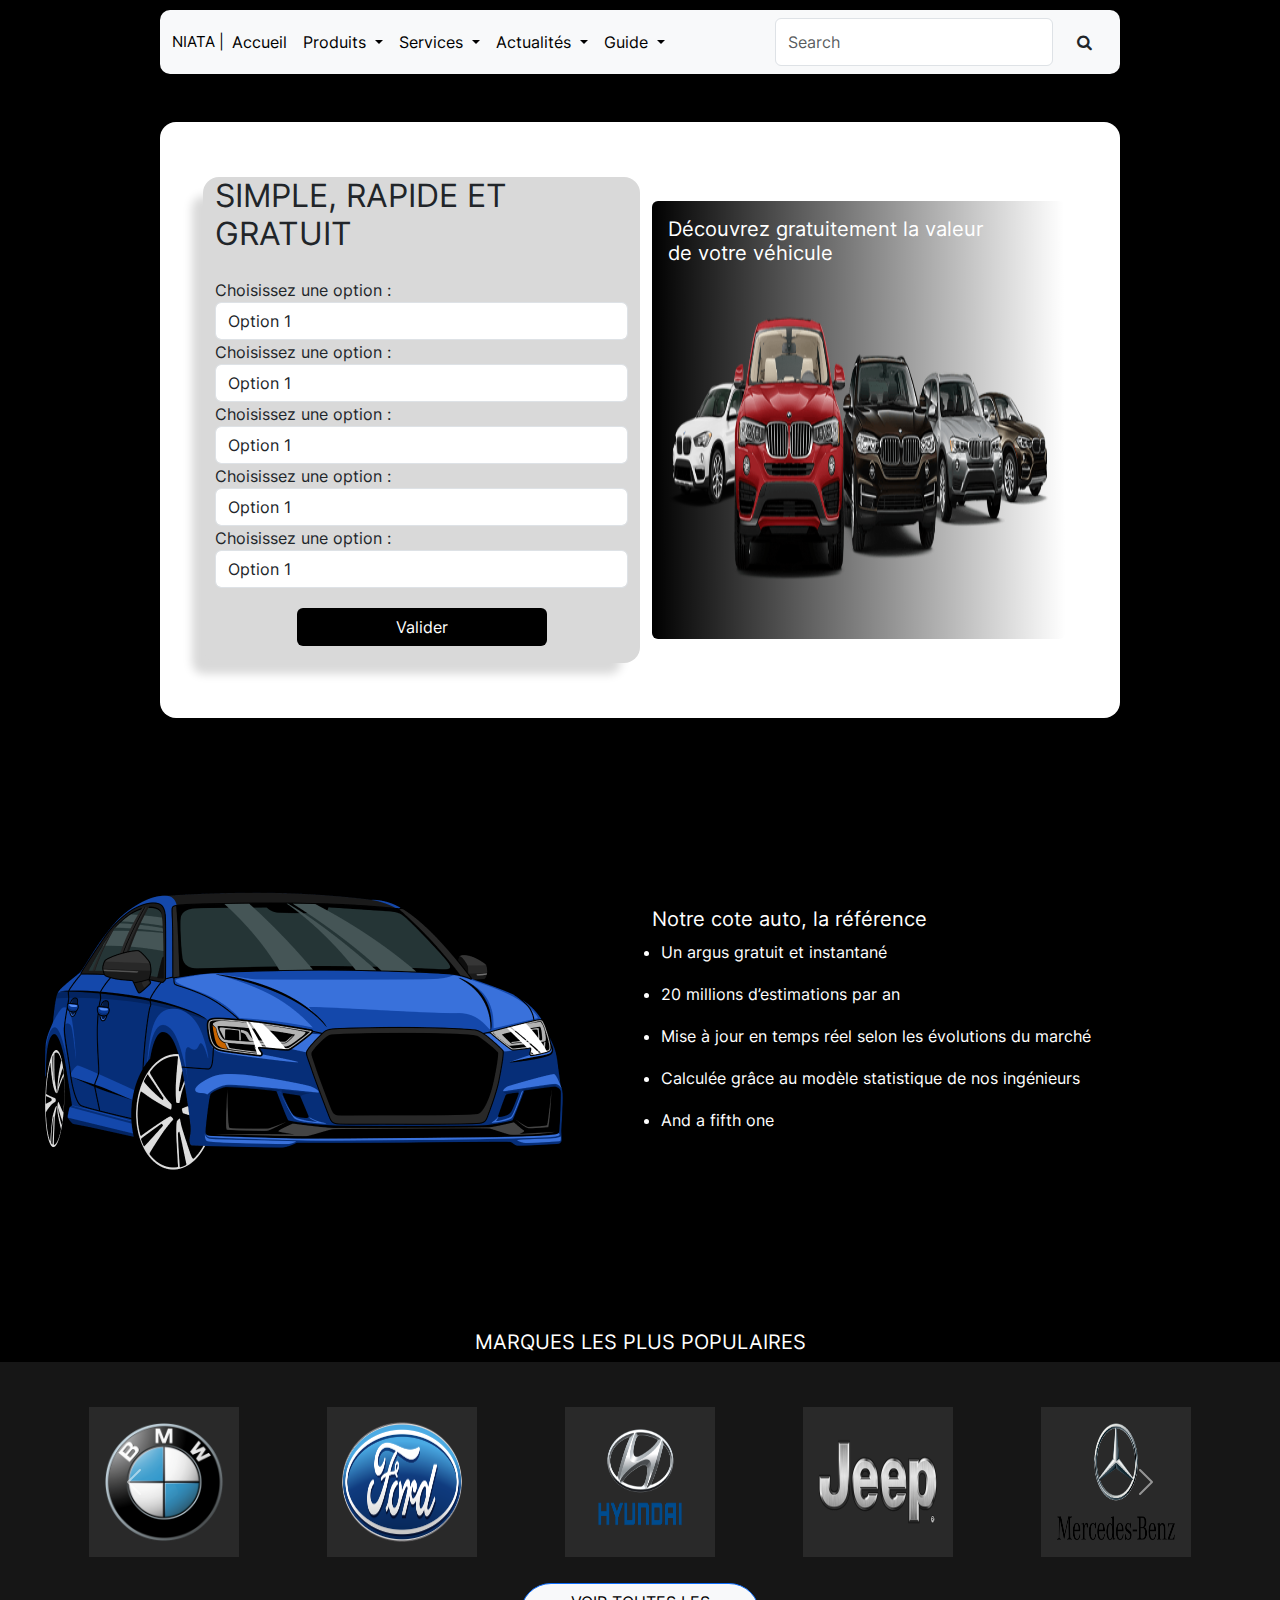
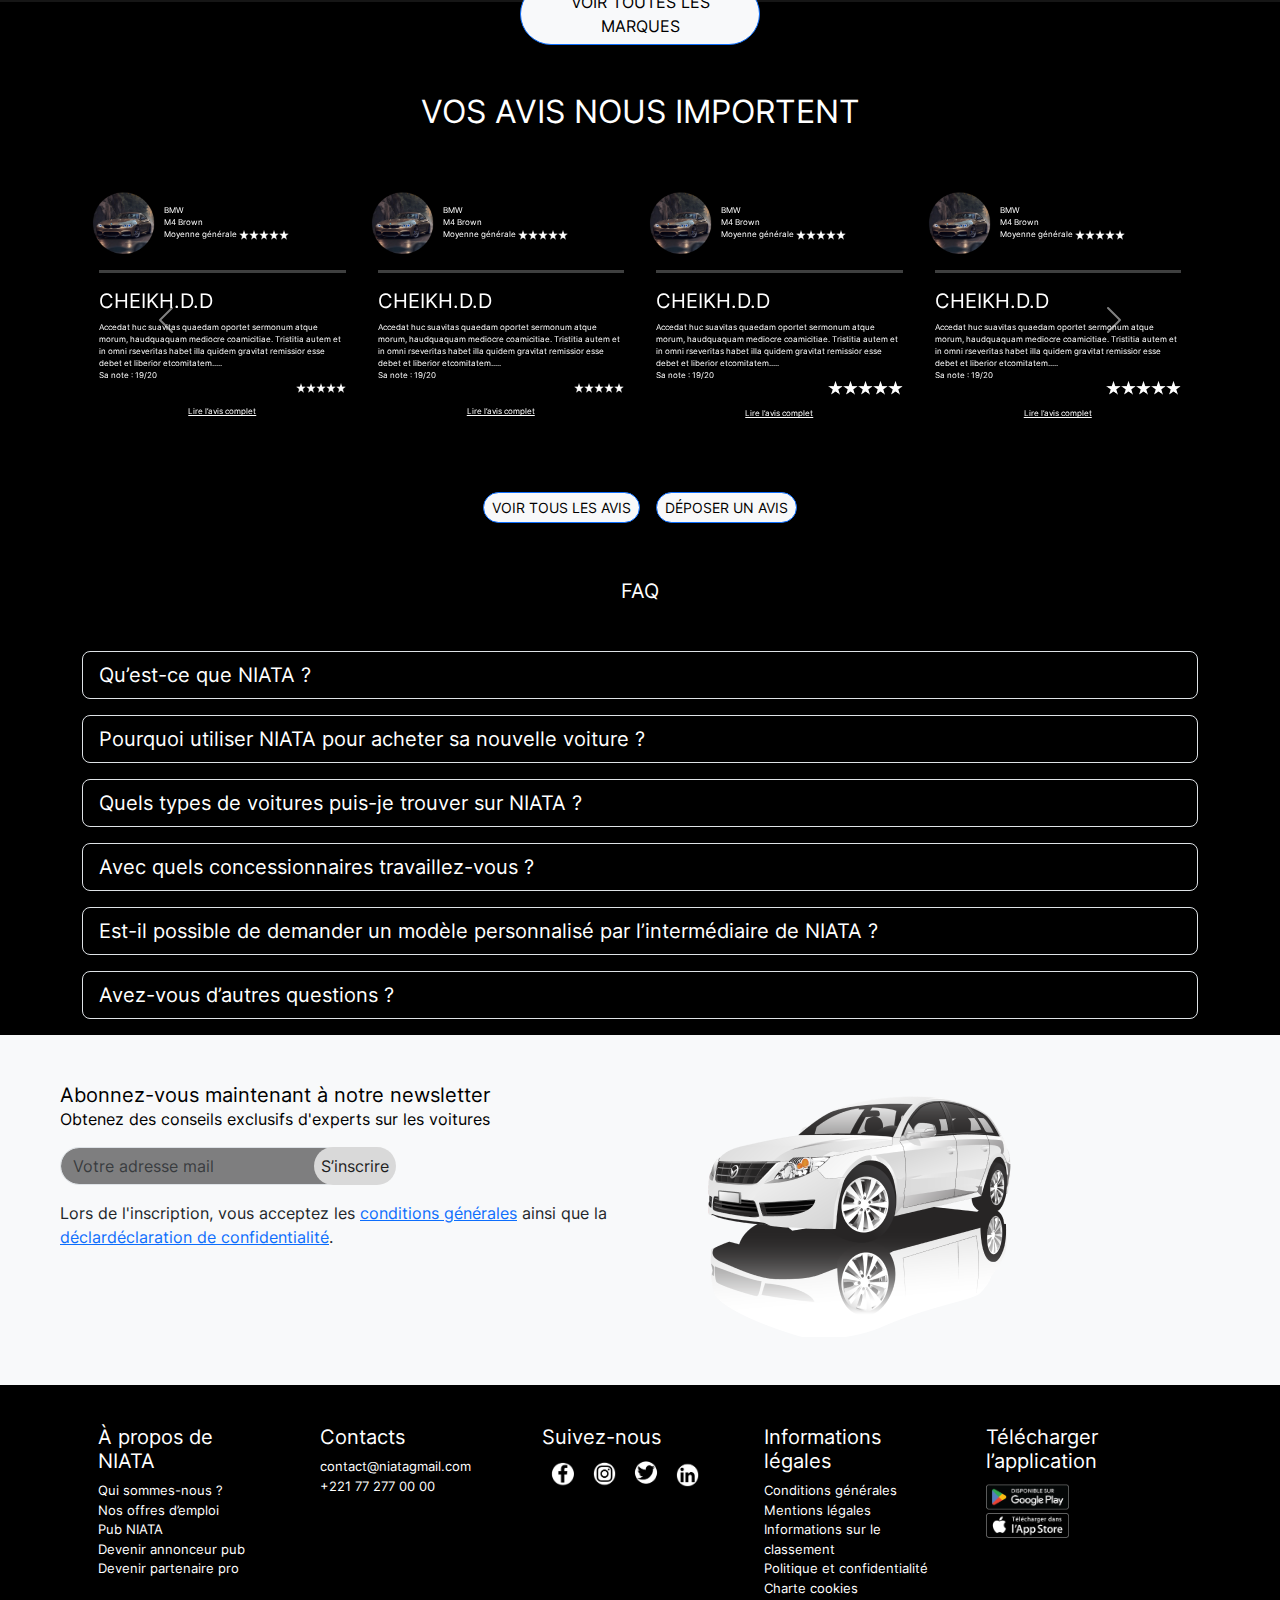
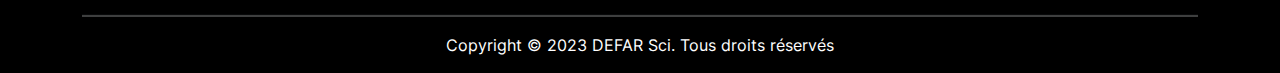
==== commit 47e32e7d: "ajustement4" ====
--- a/index.html
+++ b/index.html
@@ -498,49 +498,80 @@
           </div>
       </div>
     </section>
-      <div class="container">
+    <section>
+
+      
+  
+      <div class="container faq">
       <div class="card-body card-faq">
         <h5 class="card-title text-white text-center m-5">FAQ</h5>
      
-        <select class="form-select icon-faq form-select-lg mb-3 " aria-label=".form-select-lg example">
-          <option selected class="">Qu’est-ce que NIATA ?</option>
-          <option value="1">One</option>
-          <option value="2">Two</option>
-          <option value="3">Three</option>
-        </select>
-        <select class="form-select form-select-lg mb-3" aria-label=".form-select-lg example">
-          <option selected>Pourquoi utiliser NIATA pour acheter sa nouvelle voiture ?</option>
-          <option value="1">One</option>
-          <option value="2">Two</option>
-          <option value="3">Three</option>
-        </select>
-        <select class="form-select form-select-lg mb-3" aria-label=".form-select-lg example">
-          <option selected>Quels types de voitures puis-je trouver sur NIATA ?</option>
-          <option value="1">One</option>
-          <option value="2">Two</option>
-          <option value="3">Three</option>
-        </select>
-        <select class="form-select form-select-lg mb-3" aria-label=".form-select-lg example">
-          <option selected>Avec quels concessionnaires travaillez-vous ?</option>
-          <option value="1">One</option>
-          <option value="2">Two</option>
-          <option value="3">Three</option>
-        </select>
-        <select class="form-select form-select-lg mb-3" aria-label=".form-select-lg example">
-          <option selected>Est-il possible de demander un modèle personnalisé par l’intermédiaire de NIATA ?</option>
-          <option value="1">One</option>
-          <option value="2">Two</option>
-          <option value="3">Three</option>
-        </select> 
-        <select class="form-select form-select-lg mb-3" aria-label=".form-select-lg example">
-            <option selected>Avez-vous d’autres questions ?</option>
-            <option value="1">Consultez notre <a href="#">foire aux questions</a> pour connaître plus d'informations sur nos services.</option>
-            <option value="2">Two</option>
-            <option value="3">Three</option>
-          </select>
+        <p >
+          <p class="form-select form-select-lg mb-3" data-bs-toggle="collapse" href="#niata" role="button" aria-expanded="false" aria-controls="collapseExample">
+            Qu’est-ce que NIATA ?
+          </p>
+        </p>
+          <div class="collapse" id="niata">
+            <div class="card card-body">
+              Some placeholder content for the collapse component. This panel is hidden by default but revealed when the user activates the relevant trigger.
+            </div>
+          </div>
+          <p >
+            <p class="form-select form-select-lg mb-3" data-bs-toggle="collapse" href="#nouvelle-voiture" role="button" aria-expanded="false" aria-controls="collapseExample">
+              Pourquoi utiliser NIATA pour acheter sa nouvelle voiture ?
+            </p>
+          </p>
+            <div class="collapse" id="nouvelle-voiture">
+              <div class="card card-body">
+                Some placeholder content for the collapse component. This panel is hidden by default but revealed when the user activates the relevant trigger.
+              </div>
+            </div>
+            <p >
+              <p class="form-select form-select-lg mb-3" data-bs-toggle="collapse" href="#type-voiture" role="button" aria-expanded="false" aria-controls="collapseExample">
+                Quels types de voitures puis-je trouver sur NIATA ?
+              </p>
+            </p>
+              <div class="collapse" id="type-voiture">
+                <div class="card card-body">
+                  Some placeholder content for the collapse component. This panel is hidden by default but revealed when the user activates the relevant trigger.
+                </div>
+              </div>
+              <p >
+                <p class="form-select form-select-lg mb-3" data-bs-toggle="collapse" href="#concessionnaires" role="button" aria-expanded="false" aria-controls="collapseExample">
+                  Avec quels concessionnaires travaillez-vous ?
+                </p>
+              </p>
+                <div class="collapse" id="concessionnaires">
+                  <div class="card card-body">
+                    Some placeholder content for the collapse component. This panel is hidden by default but revealed when the user activates the relevant trigger.
+                  </div>
+                </div>
+                <p >
+                  <p class="form-select form-select-lg mb-3" data-bs-toggle="collapse" href="#modèlepersonnalisé" role="button" aria-expanded="false" aria-controls="collapseExample">
+                    Est-il possible de demander un modèle personnalisé par l’intermédiaire de NIATA ?
+                  </p>
+                </p>
+                  <div class="collapse" id="modèlepersonnalisé">
+                    <div class="card card-body">
+                      Some placeholder content for the collapse component. This panel is hidden by default but revealed when the user activates the relevant trigger.
+                    </div>
+                  </div>
+                  <p >
+                    <p class="form-select form-select-lg mb-3" data-bs-toggle="collapse" href="#questions" role="button" aria-expanded="false" aria-controls="collapseExample">
+                      Avez-vous d’autres questions ?
+                    </p>
+                  </p>
+                    <div class="collapse" id="questions">
+                      <div class="card card-body">
+                        Consultez notre <a href="#">foire aux questions</a> pour connaître plus d'informations sur nos services.                      </div>
+                    </div>
+        </p>
+   
+      
       
       </div>
       </div>
+    </section>
      </div>
      <div class="bg-light w-100">
       <div class="container bg-light container-newsletter ">
--- a/css/index.css
+++ b/css/index.css
@@ -128,6 +128,11 @@
     
 
 }
+.faq p, .card{
+    background: linear-gradient(89.76deg, #000000 0.18%, rgba(0, 0, 0, 0) 99.76%)  !important;
+    color: white !important;
+
+}
 .footer ul li{
     list-style-type: none !important;
     font-size: 13px !important;
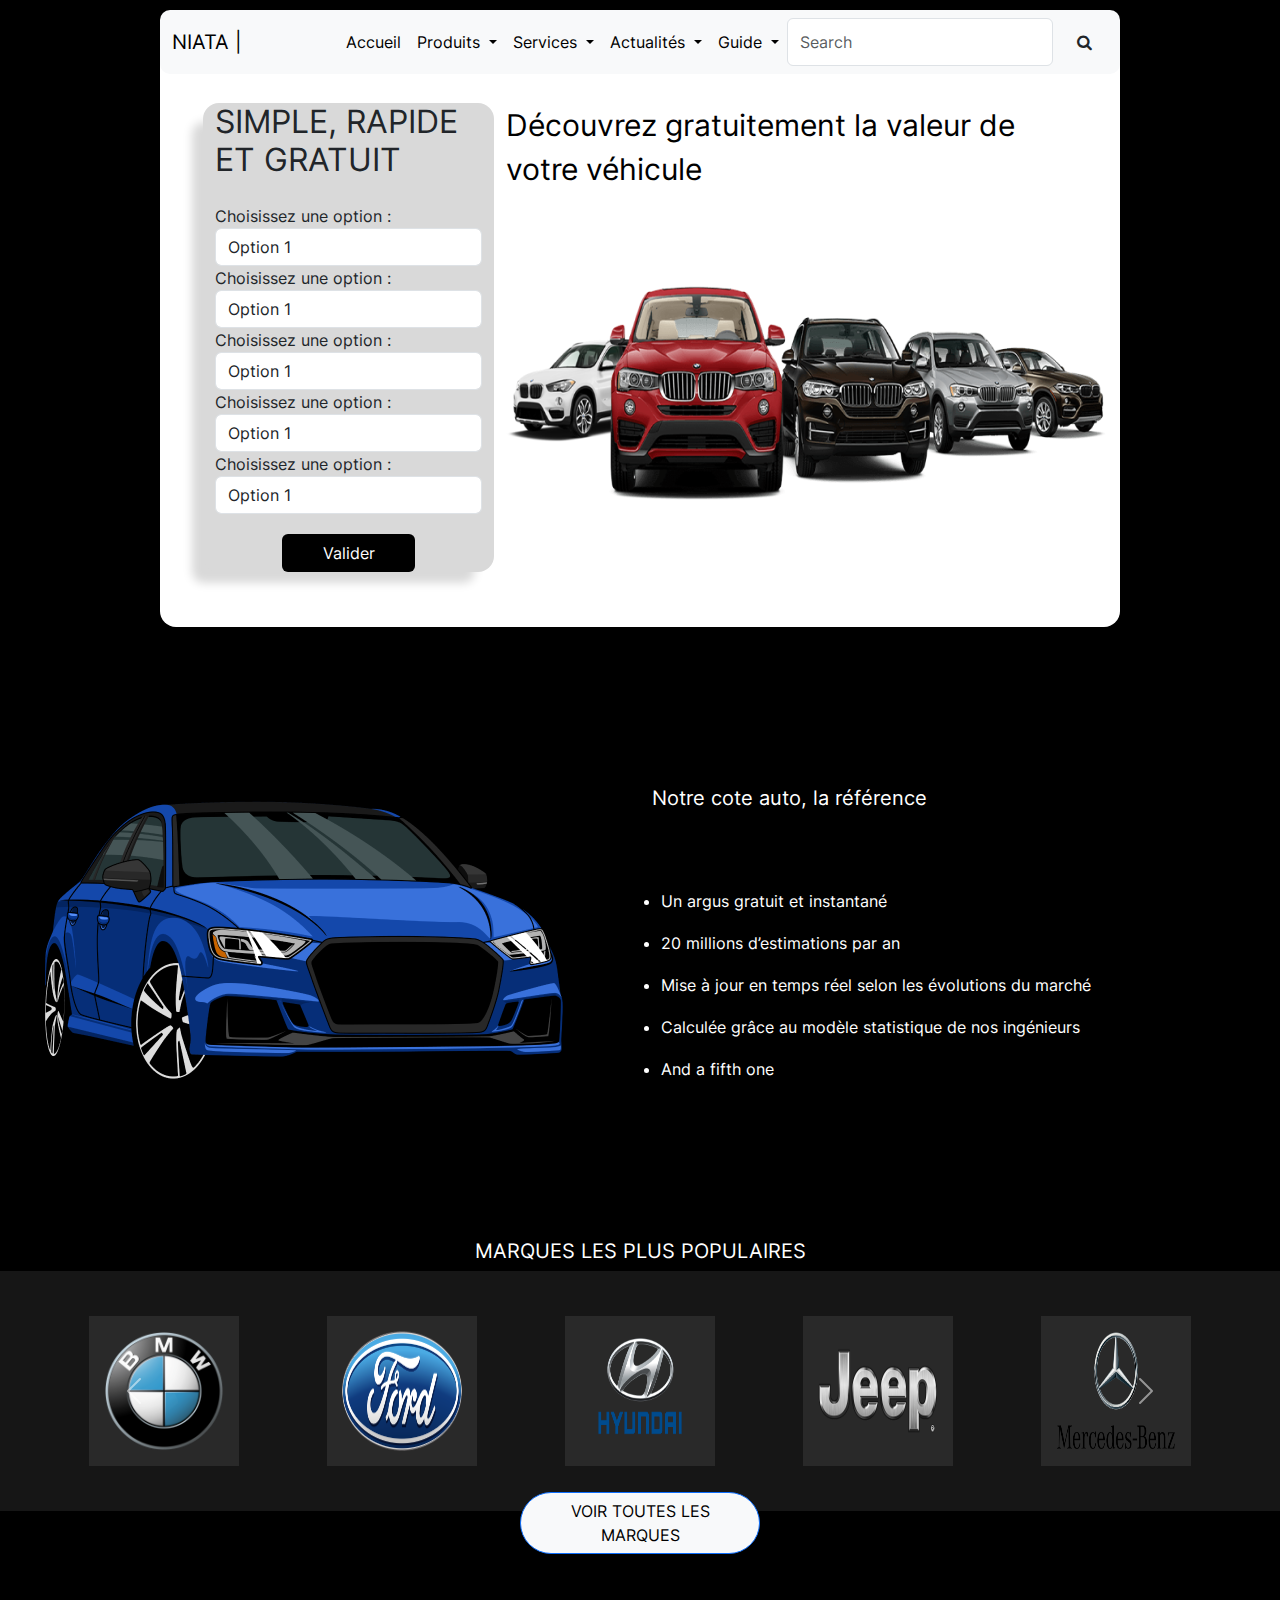
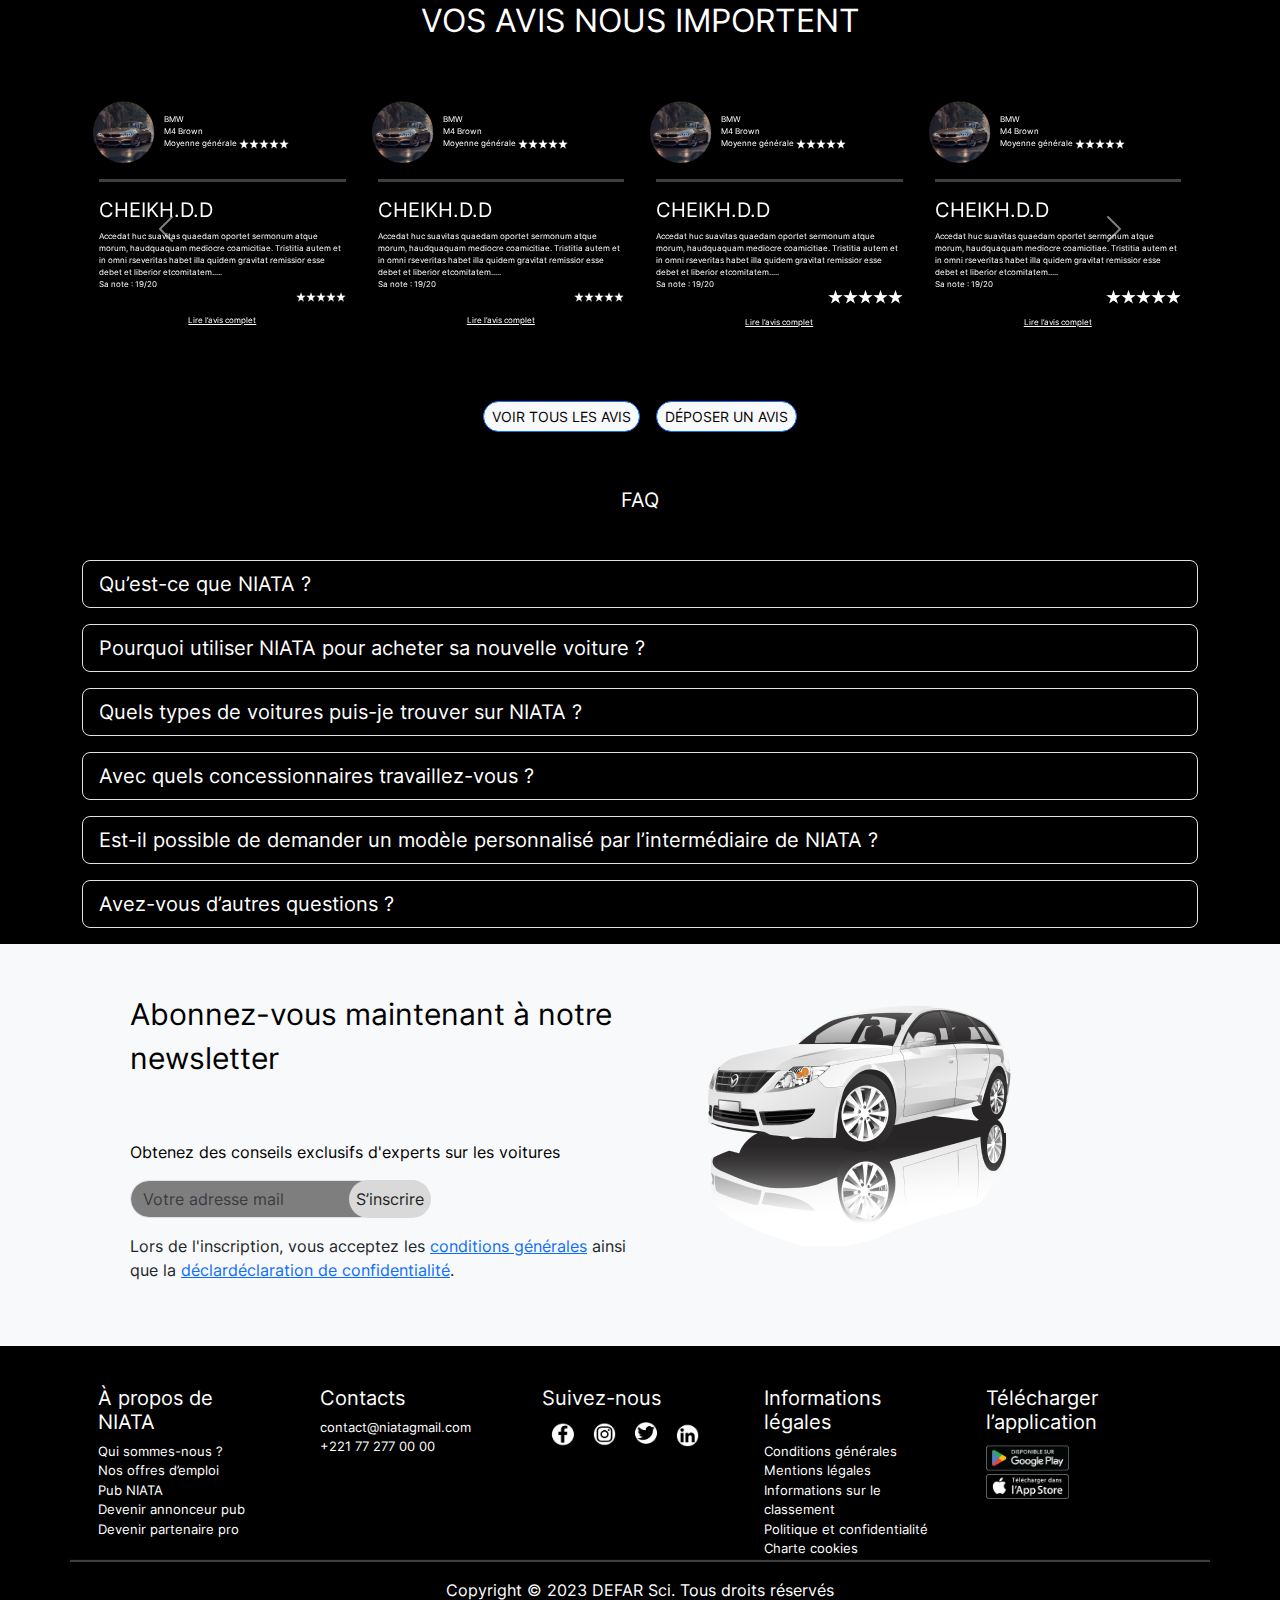
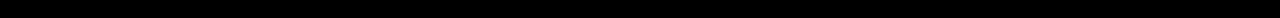
==== commit 71d64eff: "ajustement design" ====
--- a/index.html
+++ b/index.html
@@ -13,10 +13,10 @@
 <link rel='stylesheet' href='https://cdnjs.cloudflare.com/ajax/libs/font-awesome/4.7.0/css/font-awesome.min.css'>
     <title>NIATA </title>
   </head>
-  <body >
-    <div class="w-75 mx-auto">
-    <nav class="navbar navbar-expand-lg navbar-light nav-principal  mx-auto bg-light">
-        <div class="container-fluid">
+  <body class="position-relative" >
+    <div class="w-75 mx-auto ">
+    <nav class="navbar-expand-lg navbar fixed-top navbar-light bg-light  w-75 mx-auto">
+        <div class="container-fluid ">
           <a class="navbar-brand text-lg-center niata" href="#">NIATA             <span class="d-none d-lg-inline">  |</span></a>
           <button class="navbar-toggler " type="button" data-bs-toggle="collapse" data-bs-target="#navbarScroll" aria-controls="navbarScroll" aria-expanded="false" aria-label="Toggle navigation">
             <span class="navbar-toggler-icon "></span>
@@ -89,7 +89,8 @@
                     <li><hr class="dropdown-divider m-2"></li>
                     <li><a class="dropdown-item" href="#">Hybride</a></li>
                 </ul>
-              </li>   <li class="nav-item dropdown">
+              </li>   
+              <li class="nav-item dropdown">
                 <a class="nav-link dropdown-toggle" href="#" id="navbarScrollingDropdown4" role="button" data-bs-toggle="dropdown" aria-expanded="false">
                     Guide
                 </a>
@@ -119,9 +120,9 @@
         </div>
       </nav>
       <section class="decouvrir-nos-voiture">         
-              <div class="container mt-5 card-search-container">
+              <div class=" mt-5 card-search-container">
                 <div class="row justify-content-center">
-                    <div class="col-md-6 card-search">
+                    <div class="col-md-4 col-sm-8 card-search">
                         <h2 class="mb-4">SIMPLE, RAPIDE ET GRATUIT</h2>
                         <form >
                             <div class="form-group">
@@ -170,17 +171,46 @@
                                 </select>
                             </div>
                           
-                            <button type="submit" class="btn text-white valider-search-card mx-auto">Valider</button>
+                            <button type="button" class="btn text-white valider-search-card mx-auto w-50" data-bs-toggle="modal" data-bs-target="#staticBackdrop">Valider</button>
                         </form>
                     </div>
-                    <div class="col-md-6 my-4 d-none d-lg-block ">
-                        <div class="card border-0 ">
-                          <div class="card-body">
-                              <h5 class="card-title car-hero-title ">Découvrez gratuitement la valeur <br> de votre véhicule</h5>
-                              <img src="../images/Voitures 1.png" class=" car-hero-img" alt="...">
+                    <div class="col-md-8  col-sm-2 d-none d-lg-block ">
+
+                        
+                              <h5 class=" car-hero-title ">Découvrez gratuitement la valeur  de votre véhicule</h5>
+                              <img src="../images/Voitures 1.png" class="img-fluid car-hero-img" alt="...">
+                           
+                        
+                      </div>
+                      <!-- Vertically centered modal -->
+                      <div class="modal fade" id="staticBackdrop" data-bs-backdrop="static" data-bs-keyboard="false" tabindex="-1" aria-labelledby="staticBackdropLabel" aria-hidden="true">
+                       
+                          <div class="modal-dialog modal-dialog-centered">
+                            <div class="modal-content">
+                              <div class="modal-header">
+                                <h5 class="modal-title text-center id="staticBackdropLabel">Modal title</h5>
+                                <button type="button" class="btn-close" data-bs-dismiss="modal" aria-label="Close"></button>
+                              </div>
+                              <div class="modal-body">
+                                <ul class="list-group list-group-flush">
+                                  <li class="list-group-item">An item</li>
+                                  <li class="list-group-item">A second item</li>
+                                  <li class="list-group-item">A third item</li>
+                                  <li class="list-group-item">A fourth item</li>
+                                  <li class="list-group-item">And a fifth one</li>
+                                </ul>
+                              </div>
+                              <div class="modal-footer">
+                             
+                           
+                              </div>
                             </div>
-                        </div>
+                          </div>
+
                       </div>
+
+
+
                 </div>
             </div>
             
@@ -194,7 +224,7 @@
     </section>
     </div>
     <section class="notre-cote-auto">
-      <div class="">
+      
         <div class="row align-items-center">
             <div class="col-lg-6 col-sm-12">
                 <img src="../images/Plan de travail 2 1.png" class="img-fluid car-hero" alt="...">
@@ -209,9 +239,10 @@
                     <li class=" border-0  text-white  bg-transparent">And a fifth one</li>  </ul>
             </div>
            
-          </div>
+         
       </div>
     </section>
+    
     <section class="nos-marque-auto">
         <h5 class="text-white text-center">MARQUES LES PLUS POPULAIRES</h5>
       <div class="container">
@@ -220,10 +251,10 @@
             <div class="carousel-indicators">
               <button type="button" data-bs-target="#carouselExampleIndicators1" data-bs-slide-to="0" class="active" aria-current="true" aria-label="Slide 1"></button>
               <button type="button" data-bs-target="#carouselExampleIndicators1" data-bs-slide-to="1" aria-label="Slide 2"></button>
-              <button type="button" data-bs-target="#carouselExampleIndicators1" data-bs-slide-to="2" aria-label="Slide 3"></button>
+            
             </div>
             <div class="carousel-inner">
-              <div class="carousel-item active">
+              <div class="carousel-item active" data-bs-interval="1800">
                 <div class="d-flex justify-content-around">
                 <img src="./images//logo/Logo BMW.png" class="img-fluid logo-car " alt="...">
                 <img src="./images//logo/Logo Ford.png" class="img-fluid logo-car " alt="...">
@@ -232,7 +263,7 @@
                 <img src="./images//logo/Logo Mercedes Benz.png" class="img-fluid logo-car " alt="...">
               </div>
               </div>
-              <div class="carousel-item">
+              <div class="carousel-item" data-bs-interval="1800">
               
                   <div class="d-flex justify-content-around  ">
                 <img src="./images//logo/Logo Nissan.png" class="img-fluid logo-car " alt="...">
@@ -243,17 +274,8 @@
            
                 </div>
               </div>
-              <div class="carousel-item">
-               
-                  <div class="d-flex justify-content-around">
-                  <img src="./images//logo/Logo BMW.png" class="img-fluid logo-car " alt="...">
-                  <img src="./images//logo/Logo Ford.png" class="img-fluid logo-car " alt="...">
-                  <img src="./images//logo/Logo Hyundai.png" class="img-fluid logo-car " alt="...">
-                  <img src="./images//logo/Logo Jeep.png" class="img-fluid logo-car " alt="...">
-                  <img src="./images//logo/Logo Mercedes Benz.png" class="img-fluid logo-car " alt="...">
-            
-                </div>
-              </div>
+     
+       
             </div>
             <button class="carousel-control-prev" type="button" data-bs-target="#carouselExampleIndicatorsmodel1" data-bs-slide="prev">
               <span class="carousel-control-prev-icon" aria-hidden="true"></span>
@@ -266,7 +288,7 @@
           </div>
          
       </div>
-      <div class="d-grid gap-2 col-6 mx-auto w-xl-25 w-sm-100 m-4 justify-content-center">
+      <div class="d-grid gap-2  mx-auto  w-sm-100 m-4 justify-content-center">
         <a class="btn btn-primary  rounded-pill bg-light text-black m-t-5 " href="#" role="button">VOIR TOUTES LES MARQUES</a>
 
       </div>
@@ -274,14 +296,14 @@
     <section class="vos-avis">
       <div class="container">
         <h5 class="text-white text-center m-5 text-uppercase fs-2">VOS AVIS NOUS IMPORTENT</h5>
-        <div id="carouselExampleIndicators2" class="carousel slide" data-bs-ride="carousel">
+        <div id="carouselExampleIndicators2" class="carousel slide" data-bs-ride="carousel" data-bs-interval="false">
             <div class="carousel-indicators">
               <button type="button" data-bs-target="#carouselExampleIndicators2" data-bs-slide-to="0" class="active" aria-current="true" aria-label="Slide 1"></button>
               <button type="button" data-bs-target="#carouselExampleIndicators2" data-bs-slide-to="1" aria-label="Slide 2"></button>
               <button type="button" data-bs-target="#carouselExampleIndicators2" data-bs-slide-to="2" aria-label="Slide 3"></button>
             </div>
             <div class="carousel-inner comment">
-              <div class="carousel-item active h-50"> 
+              <div class="carousel-item active h-50" > 
                 <div class="card card-avis w-xl-50 w-sm-100 ">
                   <div class="d-md-flex justify-content-around d-block ">
                    <div class="card-body">
@@ -350,7 +372,7 @@
                
                
               </div>
-              <div class="carousel-item">
+              <div class="carousel-item" >
                 <div class="card card-avis w-xl-50 w-sm-100">
                   <div class="d-md-flex justify-content-around d-block">
                     <div class="card-body">
@@ -416,7 +438,7 @@
                   </div>
               </div>
               </div>
-              <div class="carousel-item">
+              <div class="carousel-item" >
                 <div class="card card-avis w-xl-50 w-sm-100">
                   <div class="d-md-flex justify-content-around d-block">
                     <div class="card-body">
@@ -497,11 +519,10 @@
 
           </div>
       </div>
+      </div>
     </section>
     <section>
 
-      
-  
       <div class="container faq">
       <div class="card-body card-faq">
         <h5 class="card-title text-white text-center m-5">FAQ</h5>
@@ -511,8 +532,8 @@
             Qu’est-ce que NIATA ?
           </p>
         </p>
-          <div class="collapse" id="niata">
-            <div class="card card-body">
+          <div class="collapse " id="niata">
+            <div class="card card-body reponse-faq">
               Some placeholder content for the collapse component. This panel is hidden by default but revealed when the user activates the relevant trigger.
             </div>
           </div>
@@ -522,7 +543,7 @@
             </p>
           </p>
             <div class="collapse" id="nouvelle-voiture">
-              <div class="card card-body">
+              <div class="card card-body reponse-faq">
                 Some placeholder content for the collapse component. This panel is hidden by default but revealed when the user activates the relevant trigger.
               </div>
             </div>
@@ -532,7 +553,7 @@
               </p>
             </p>
               <div class="collapse" id="type-voiture">
-                <div class="card card-body">
+                <div class="card card-body reponse-faq">
                   Some placeholder content for the collapse component. This panel is hidden by default but revealed when the user activates the relevant trigger.
                 </div>
               </div>
@@ -542,7 +563,7 @@
                 </p>
               </p>
                 <div class="collapse" id="concessionnaires">
-                  <div class="card card-body">
+                  <div class="card card-body reponse-faq">
                     Some placeholder content for the collapse component. This panel is hidden by default but revealed when the user activates the relevant trigger.
                   </div>
                 </div>
@@ -552,7 +573,7 @@
                   </p>
                 </p>
                   <div class="collapse" id="modèlepersonnalisé">
-                    <div class="card card-body">
+                    <div class="card card-body reponse-faq">
                       Some placeholder content for the collapse component. This panel is hidden by default but revealed when the user activates the relevant trigger.
                     </div>
                   </div>
@@ -562,7 +583,7 @@
                     </p>
                   </p>
                     <div class="collapse" id="questions">
-                      <div class="card card-body">
+                      <div class="card card-body reponse-faq">
                         Consultez notre <a href="#">foire aux questions</a> pour connaître plus d'informations sur nos services.                      </div>
                     </div>
         </p>
@@ -573,7 +594,7 @@
       </div>
     </section>
      </div>
-     <div class="bg-light w-100">
+     <div class="bg-light ">
       <div class="container bg-light container-newsletter ">
         <div class="row   p-5">
             <div class="col-lg-6 col-sm-12  bg-transparent ">
@@ -606,7 +627,7 @@
 
       <div class="container footer"> 
         <div class="row">
-      <div class="col-md-2 mx-3"> <div >
+      <div class="col-md-2 mx-3"> 
        <h5 class="text-white">À propos de NIATA</h5>
        <ul class="list-group list-group-flush text-white a-propos">
         <li class="  text-white  bg-transparent fs-6 p-0 m-0"><a href="" class="text-white
@@ -619,7 +640,7 @@
             ">Devenir annonceur pub</a></li>
         <li class=" text-white  bg-transparent"><a href="" class="text-white
             ">Devenir partenaire pro</a></li>  </ul>
-    </div></div>
+    </div>
       <div class="col-md-2 mx-3"> <div >
         <h5 class="text-white">Contacts</h5>
        <ul class="list-group list-group-flush text-white ">
@@ -657,9 +678,10 @@
             <li class="  text-white  bg-transparent "><a href=""><img src="../images/Disponible sur Google Play 1.png" class="w-50 " alt=""></a> </li>
             <li class="  text-white  bg-transparent"><a href=""><img src="../images/App store 1.png" class="w-50" alt=""></a></li> </ul>
     </div></div>
-</div>
+
 <hr class=" bg-light footer-line">
 <p class="text-center text-white">Copyright © 2023 DEFAR Sci. Tous droits réservés</p>
+</div>
 </div>
     <!-- Optional JavaScript; choose one of the two! -->
 
--- a/css/index.css
+++ b/css/index.css
@@ -14,6 +14,10 @@
 }
 .nav-principal{
     width: 100% !important;
+     /* position: fixed !important; 
+     margin: auto !important; */
+    /* right: 162px !important;
+    top: 0 !important;  */
 }
 .navbar{
     background-color: #FFFFFF !important;
@@ -49,17 +53,20 @@
     margin-left: 85px !important;
 }
 .car-hero{
-    max-width: 100%!important;
+    /* max-width: 100%!important; */
     
 }
 .car-hero-img{
-    height: 350px !important;
-    max-width: 100%!important;
+    height: 284px !important;
+    max-width: 600PX!important;
+    object-fit:fill !important;
 }
 .car-hero-title{
-    /* font-size: 85px !important;
+    font-size: 30px !important;
     line-height: 44px !important;
-    margin-bottom: 60px !important; */
+    margin-bottom: 60px !important;
+    color:  #000000 !important;
+    ;
 }
 .notre-cote-auto ul >li{
     margin: 9px !important;
@@ -76,9 +83,7 @@
 .comment{
    font-size: 8px !important;
 }
-.comment img{
-
-}
+
 .nos-marque-auto a{
     margin-top: -43px !important;
    width: 240px !important;
@@ -93,7 +98,7 @@
     margin-inline: -33px !important;
     margin-block: -15px !important;
     /* padding: 1px !important; */
-    width: 130px;
+    /* width: 130px; */
     height: 100px !important;
     
 
@@ -109,7 +114,7 @@
   
 }
 .container-newsletter{
-    max-width: 100% !important;
+    /* max-width: 100% !important; */
 }
 .email-newsletter input{
 background-color:  #1F1F1F8F !important;
@@ -128,7 +133,7 @@
     
 
 }
-.faq p, .card{
+.faq p, .reponse-faq{
     background: linear-gradient(89.76deg, #000000 0.18%, rgba(0, 0, 0, 0) 99.76%)  !important;
     color: white !important;
 
@@ -157,14 +162,8 @@
     .card-search .card-body{
     max-width: 500px !important;
     }
-    .car-hero-title{
-        /* font-size: 27px !important;
-        line-height: 32px !important;
-        display: inline-block !important; */
-    }
-    /* .card-faq select > option{
-      width: 200px !important;
-    } */
+   
+  
 }
 
     
@@ -190,11 +189,45 @@
         font-size: 15px !important;
     }
 }
-@media screen and (min-width:900px) {
-  
+@media screen and (max-width:900px) {
+    .car-hero-img{
+        height: 284px !important;
+        max-width: 477PX!important;
+        object-fit:fill !important;
+    }
     .niata{
         margin: 0 !important;
         padding: 0 !important;
         font-size: 15px !important;
     }
+    /* .nav-principal{
+        width: 75% !important;
+        position: fixed !important;
+        right: 131px !important;
+        top: 0 !important;
+    } */
+}
+@media screen and (min-width:1000px) {
+    .car-hero-img{
+        height: 284px !important;
+        max-width: 477PX!important;
+        object-fit:fill !important;
+    }
+}
+@media screen and (max-width:2000px) {
+    .car-hero-img{
+        height: 284px !important;
+        max-width: 600PX!important;
+        object-fit:fill !important;
+    }
+}
+@media screen and (min-width:901px) {
+  
+/*    
+    .nav-principal{
+        width: 74% !important;
+        position: fixed !important;
+        right: 125px !important;
+        top: 0 !important;
+    } */
 }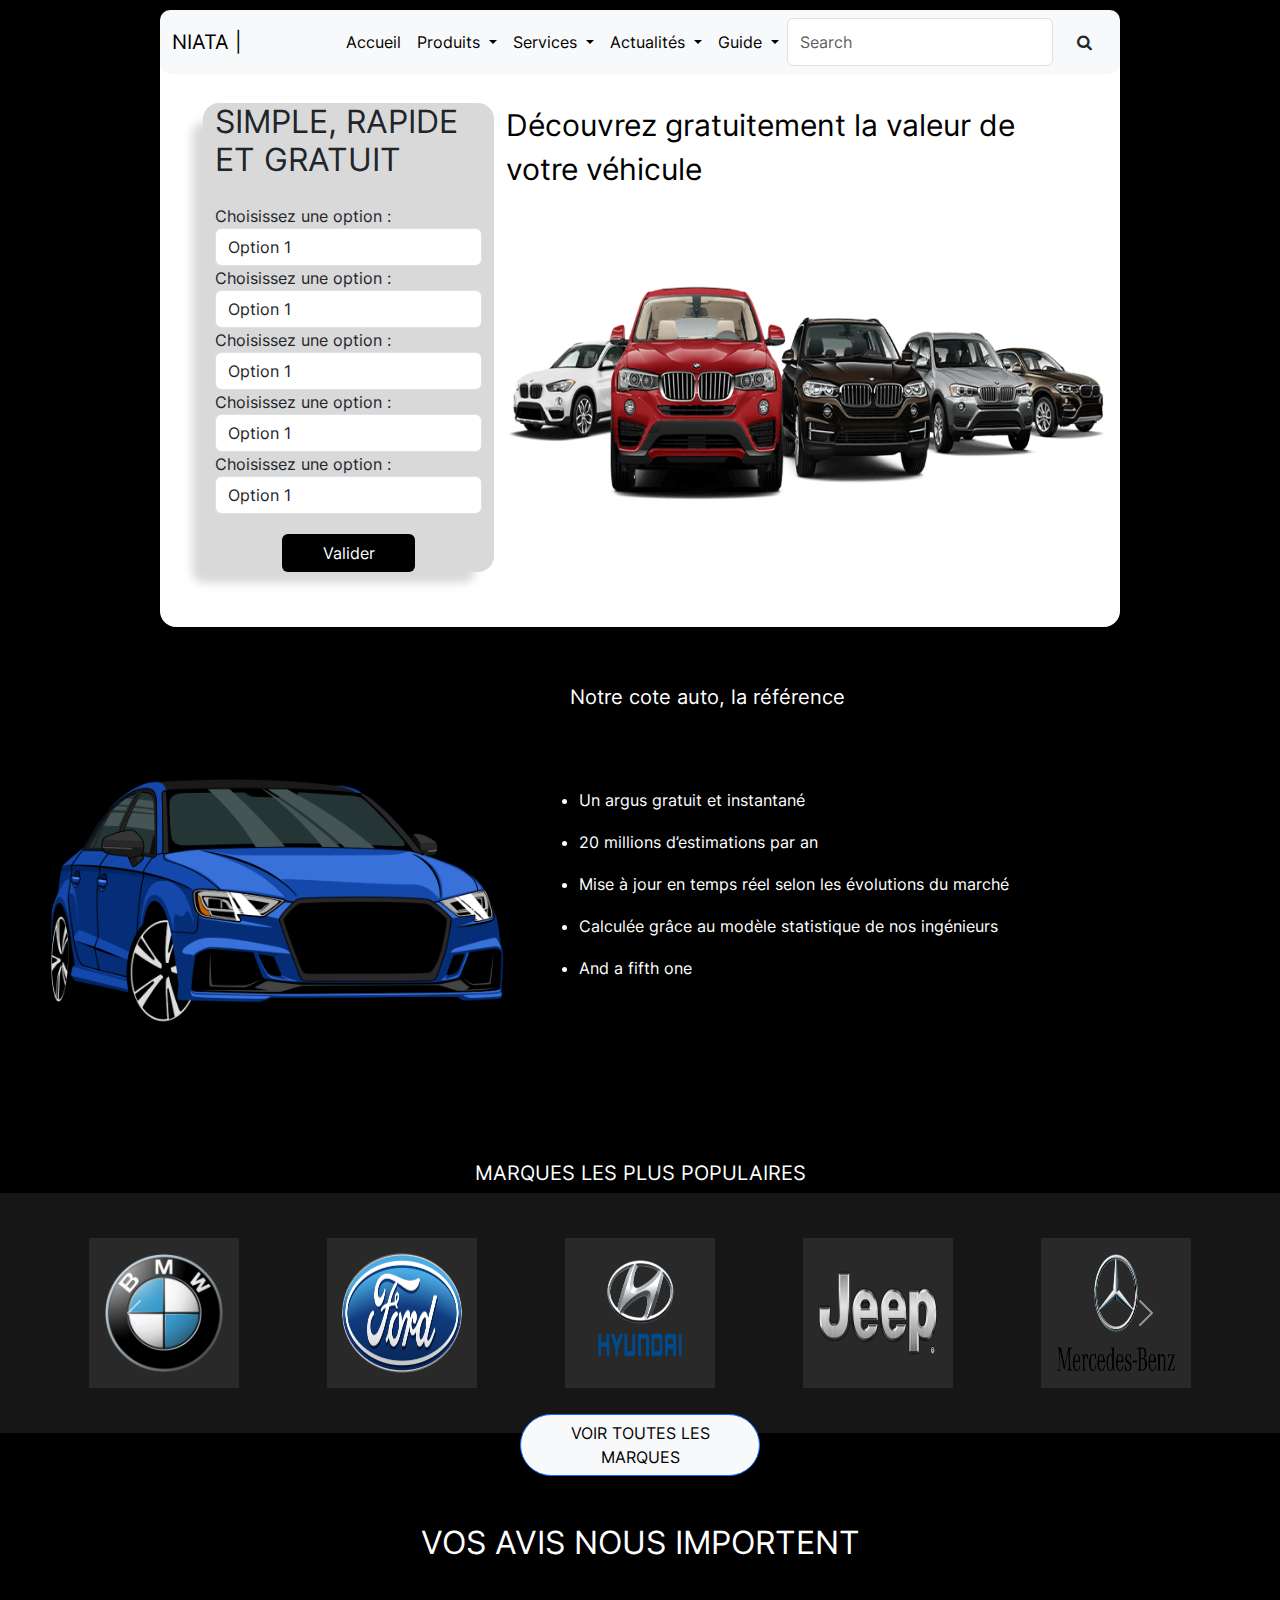
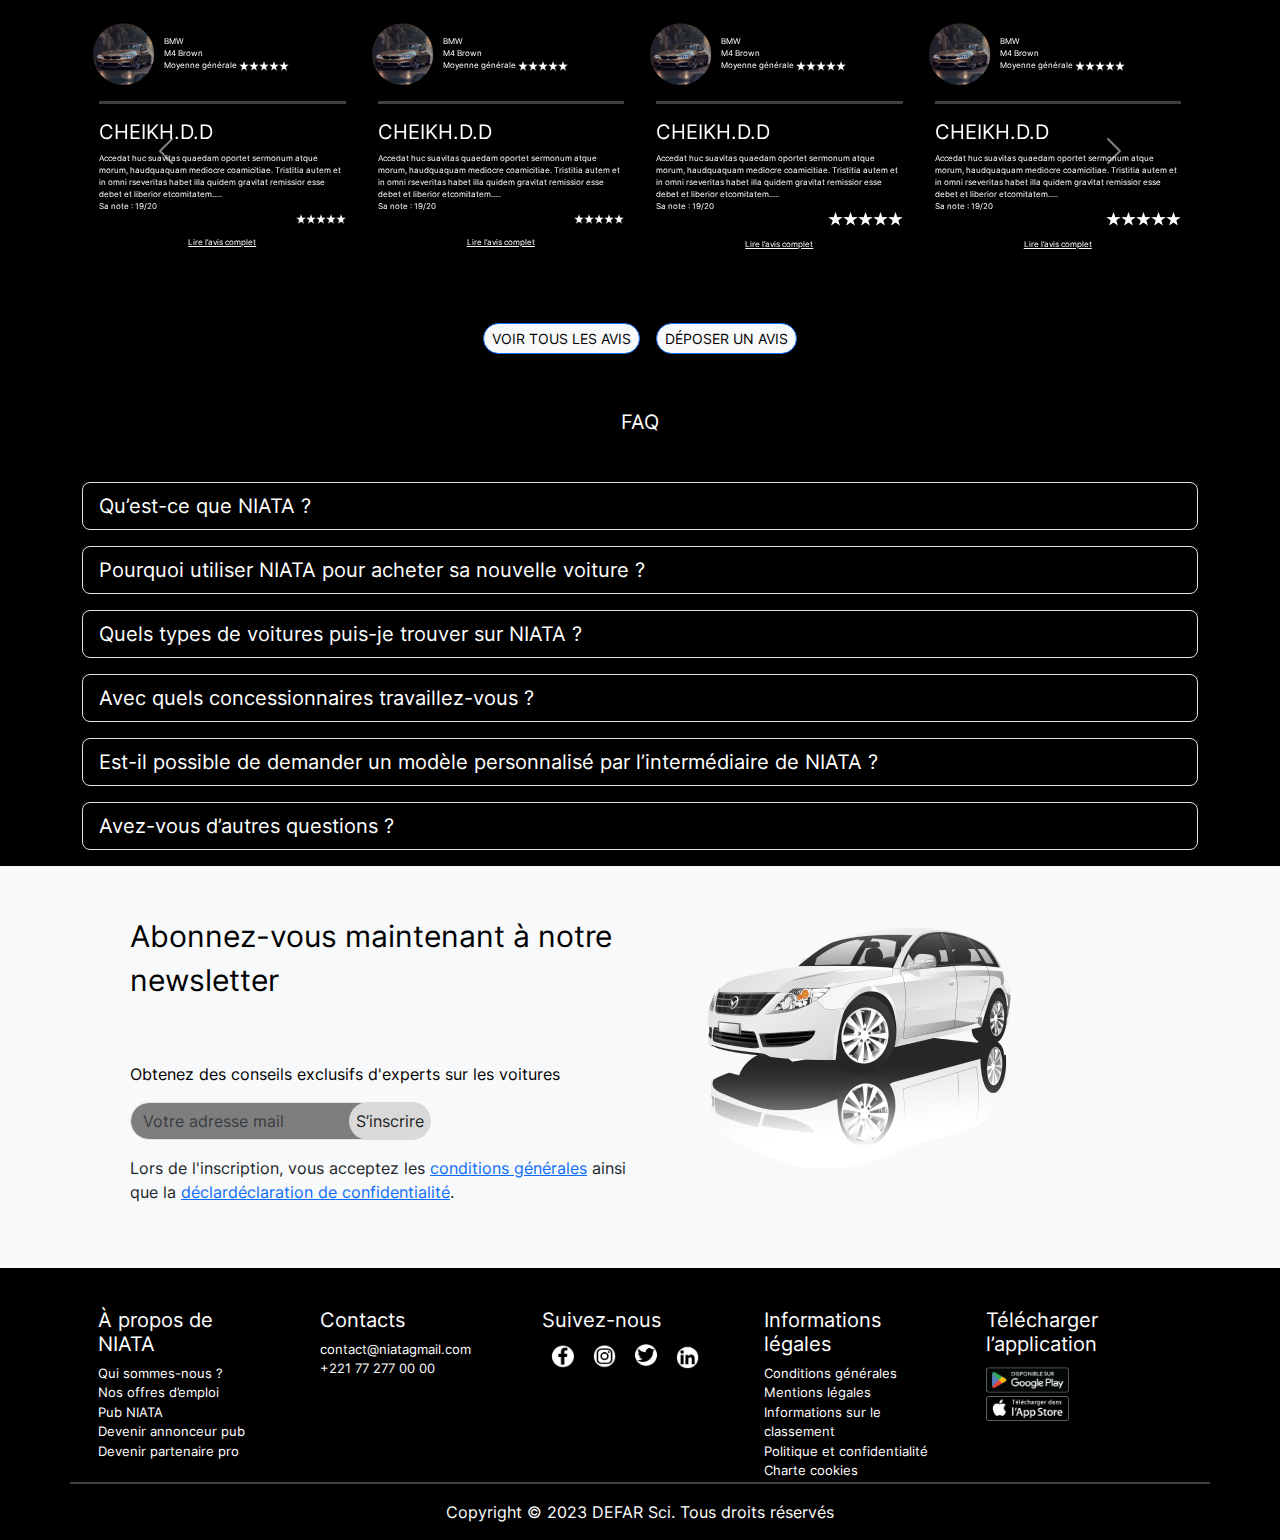
==== commit 710b7dcb: "ajustement design v2" ====
--- a/index.html
+++ b/index.html
@@ -14,7 +14,7 @@
     <title>NIATA </title>
   </head>
   <body class="position-relative" >
-    <div class="w-75 mx-auto ">
+    <div class=" ">
     <nav class="navbar-expand-lg navbar fixed-top navbar-light bg-light  w-75 mx-auto">
         <div class="container-fluid ">
           <a class="navbar-brand text-lg-center niata" href="#">NIATA             <span class="d-none d-lg-inline">  |</span></a>
@@ -119,10 +119,10 @@
           </div>
         </div>
       </nav>
-      <section class="decouvrir-nos-voiture">         
-              <div class=" mt-5 card-search-container">
-                <div class="row justify-content-center">
-                    <div class="col-md-4 col-sm-8 card-search">
+      <section class="decouvrir-nos-voiture ">         
+              <div class=" mt-5 card-search-container w-75 mx-auto">
+                <div class="row justify-content-between">
+                    <div class="col-xl-4 col-sm-12 card-search">
                         <h2 class="mb-4">SIMPLE, RAPIDE ET GRATUIT</h2>
                         <form >
                             <div class="form-group">
@@ -131,7 +131,7 @@
                                     <option>Option 1</option>
                                     <option>Option 2</option>
                                     <option>Option 3</option>
-                                    <!-- Ajoutez autant d'options que nécessaire -->
+                                 
                                 </select>
                             </div>
                             <div class="form-group">
@@ -140,7 +140,7 @@
                                     <option>Option 1</option>
                                     <option>Option 2</option>
                                     <option>Option 3</option>
-                                    <!-- Ajoutez autant d'options que nécessaire -->
+                                 
                                 </select>
                             </div>
                             <div class="form-group">
@@ -149,7 +149,7 @@
                                     <option>Option 1</option>
                                     <option>Option 2</option>
                                     <option>Option 3</option>
-                                    <!-- Ajoutez autant d'options que nécessaire -->
+                                 
                                 </select>
                             </div>
                             <div class="form-group">
@@ -158,7 +158,7 @@
                                     <option>Option 1</option>
                                     <option>Option 2</option>
                                     <option>Option 3</option>
-                                    <!-- Ajoutez autant d'options que nécessaire -->
+                          
                                 </select>
                             </div>
                             <div class="form-group">
@@ -167,14 +167,14 @@
                                     <option>Option 1</option>
                                     <option>Option 2</option>
                                     <option>Option 3</option>
-                                    <!-- Ajoutez autant d'options que nécessaire -->
+                                 
                                 </select>
                             </div>
                           
                             <button type="button" class="btn text-white valider-search-card mx-auto w-50" data-bs-toggle="modal" data-bs-target="#staticBackdrop">Valider</button>
                         </form>
                     </div>
-                    <div class="col-md-8  col-sm-2 d-none d-lg-block ">
+                    <div class="col-xl-8   d-none d-xl-block ">
 
                         
                               <h5 class=" car-hero-title ">Découvrez gratuitement la valeur  de votre véhicule</h5>
@@ -182,7 +182,7 @@
                            
                         
                       </div>
-                      <!-- Vertically centered modal -->
+                    
                       <div class="modal fade" id="staticBackdrop" data-bs-backdrop="static" data-bs-keyboard="false" tabindex="-1" aria-labelledby="staticBackdropLabel" aria-hidden="true">
                        
                           <div class="modal-dialog modal-dialog-centered">
@@ -225,13 +225,13 @@
     </div>
     <section class="notre-cote-auto">
       
-        <div class="row align-items-center">
+        <div class="row container">
             <div class="col-lg-6 col-sm-12">
                 <img src="../images/Plan de travail 2 1.png" class="img-fluid car-hero" alt="...">
             </div>
             <div class="col-lg-6  bg-transparent col-sm-12">
-                <h5 class="card-title car-hero-title text-white fs-5">Notre cote auto, la référence</h5>
-                <ul class="list-group list-group-flush text-white ">
+                <h5 class="card-title car-hero-title text-white fs-5  mt-5 p-0">Notre cote auto, la référence</h5>
+                <ul class="list-group list-group-flush text-white m-0">
                     <li class=" border-0   text-white  bg-transparent">Un argus gratuit et instantané   </li>
                     <li class=" border-0   text-white  bg-transparent">20 millions d’estimations par an</li>
                     <li class=" border-0  text-white  bg-transparent">Mise à jour en temps réel selon les évolutions du marché</li>
--- a/css/index.css
+++ b/css/index.css
@@ -200,34 +200,27 @@
         padding: 0 !important;
         font-size: 15px !important;
     }
-    /* .nav-principal{
-        width: 75% !important;
-        position: fixed !important;
-        right: 131px !important;
-        top: 0 !important;
-    } */
-}
-@media screen and (min-width:1000px) {
+    
+}
+@media screen and (max-width:1024px) and (min-width:901px){
     .car-hero-img{
         height: 284px !important;
         max-width: 477PX!important;
         object-fit:fill !important;
     }
 }
-@media screen and (max-width:2000px) {
-    .car-hero-img{
-        height: 284px !important;
-        max-width: 600PX!important;
-        object-fit:fill !important;
-    }
-}
-@media screen and (min-width:901px) {
-  
-/*    
-    .nav-principal{
-        width: 74% !important;
-        position: fixed !important;
-        right: 125px !important;
-        top: 0 !important;
-    } */
+@media screen and (min-width:2000px) {
+    .car-hero-img{
+        height: 284px !important;
+        max-width: 900PX!important;
+        object-fit:fill !important;
+    }
+}
+
+@media screen and (max-width:800px) {
+    .car-hero-img{
+        height: 284px !important;
+        max-width: 4000PX!important;
+        object-fit:fill !important;
+    }
 }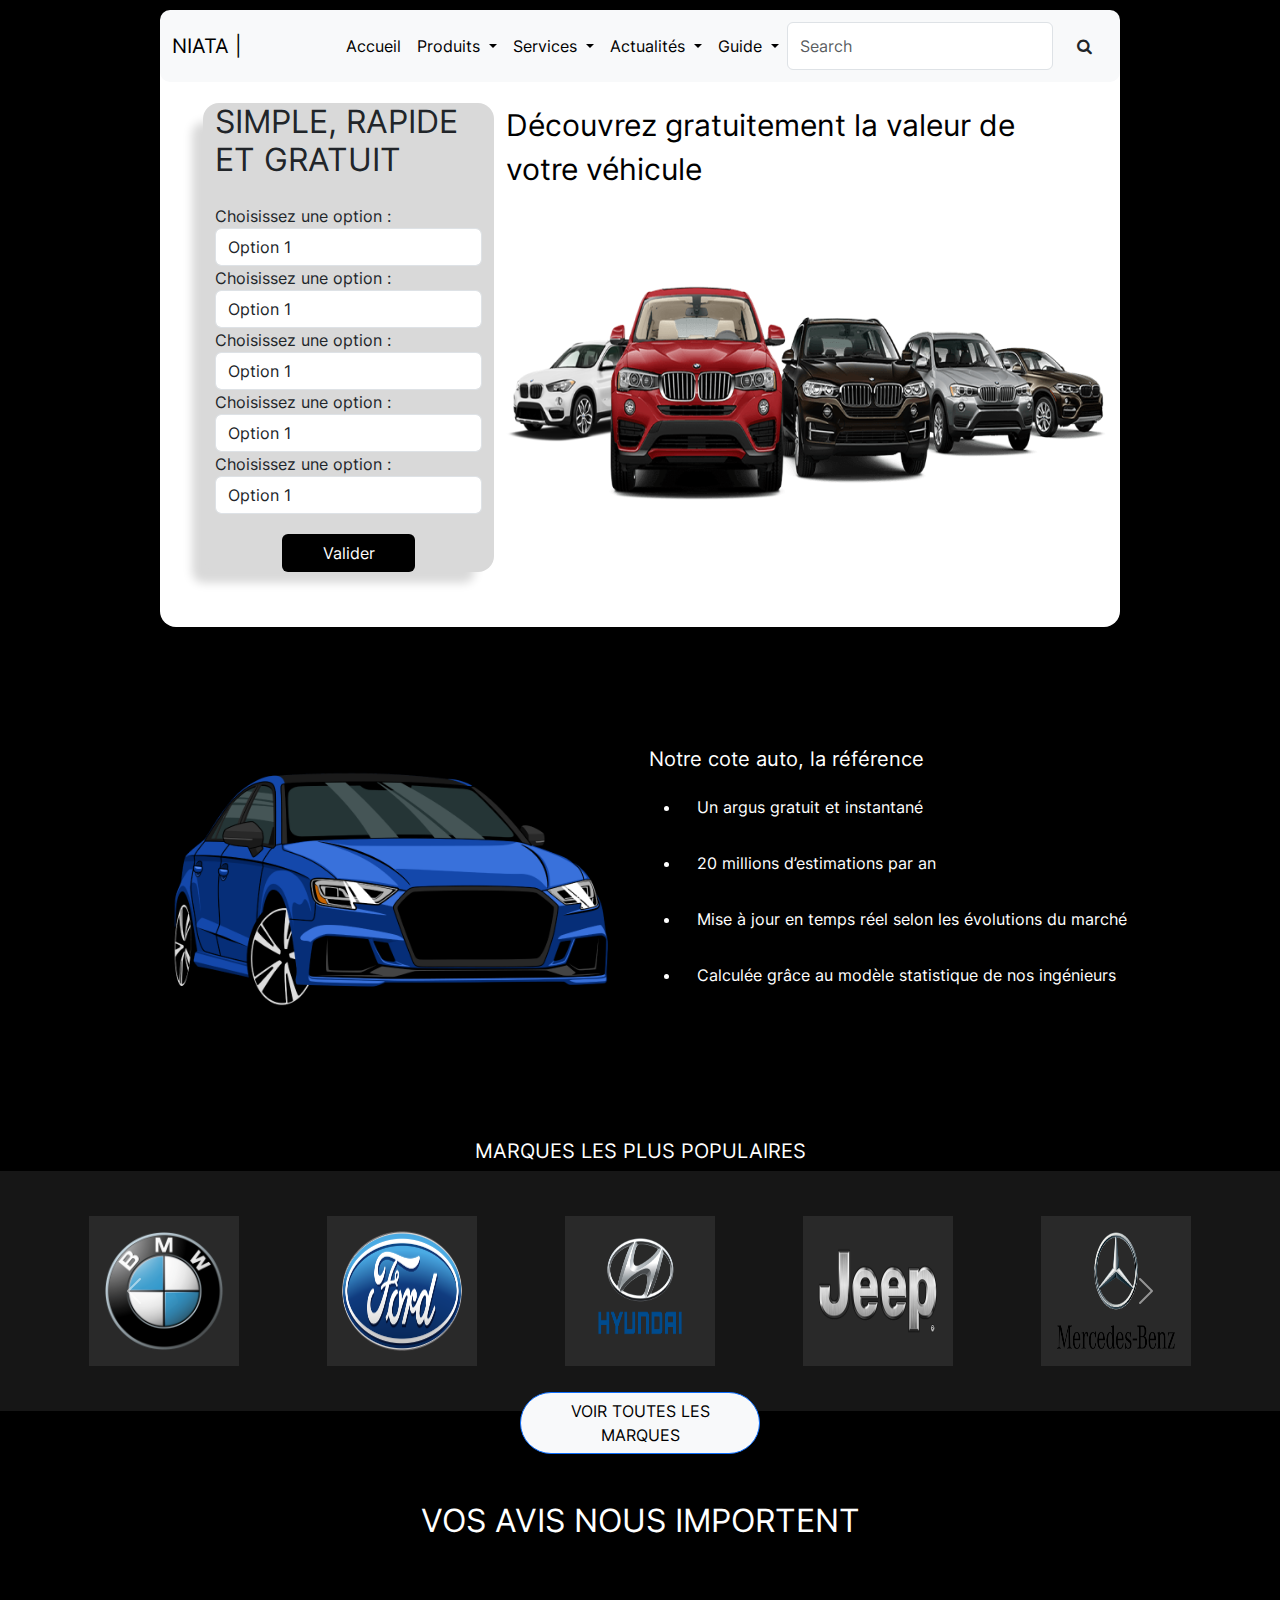
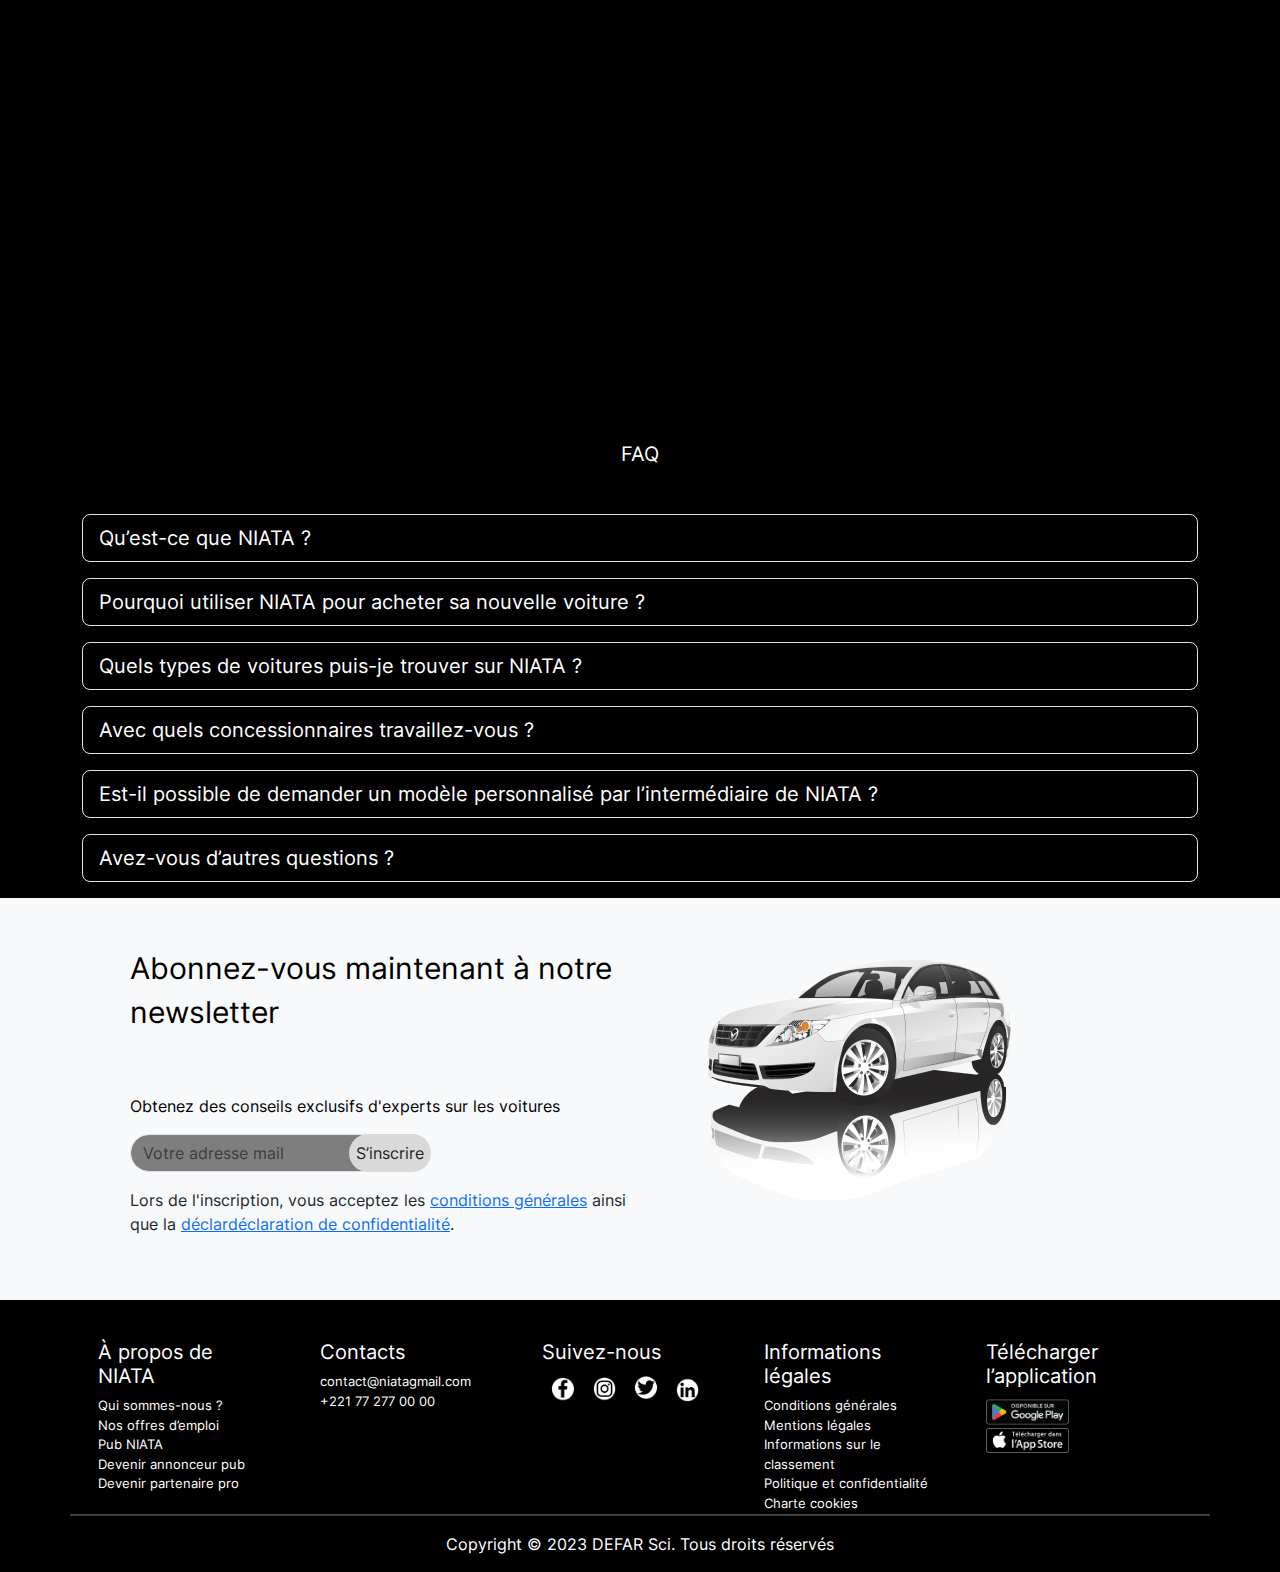
==== commit 2fa8bc1a: "ajustement design caroussel" ====
--- a/index.html
+++ b/index.html
@@ -17,12 +17,12 @@
     <div class=" ">
     <nav class="navbar-expand-lg navbar fixed-top navbar-light bg-light  w-75 mx-auto">
         <div class="container-fluid ">
-          <a class="navbar-brand text-lg-center niata" href="#">NIATA             <span class="d-none d-lg-inline">  |</span></a>
+          <a class="navbar-brand  niata" href="#">NIATA             <span class="d-none d-lg-inline">  |</span></a>
           <button class="navbar-toggler " type="button" data-bs-toggle="collapse" data-bs-target="#navbarScroll" aria-controls="navbarScroll" aria-expanded="false" aria-label="Toggle navigation">
             <span class="navbar-toggler-icon "></span>
           </button>
-          <div class="collapse navbar-collapse justify-content-center" id="navbarScroll">
-            <ul class="navbar-nav me-auto my-2 my-lg-0 navbar-nav-scroll" style="--bs-scroll-height: 100px;">
+          <div class="collapse navbar-collapse " id="navbarScroll">
+            <ul class="navbar-nav me-auto my-2 my-xl-2 navbar-nav-scroll " style="--bs-scroll-height: 100px;">
               <li class="nav-item">
                 <a class="nav-link active" aria-current="page" href="#">Accueil</a>
               </li>
@@ -112,13 +112,14 @@
               </li>
              
             </ul>
-            <form class="d-lg-flex  d-block">
-              <input class="form-control me-2 " type="search" placeholder="Search" aria-label="Search">
+            <form class="d-lg-flex  d-block ">
+              <input class="form-control me-2 justify-content-end" type="search" placeholder="Search" aria-label="Search">
               <span class="fa fa-search form-control-feedback p-3"></span>
             </form>
           </div>
         </div>
       </nav>
+      
       <section class="decouvrir-nos-voiture ">         
               <div class=" mt-5 card-search-container w-75 mx-auto">
                 <div class="row justify-content-between">
@@ -223,26 +224,28 @@
      
     </section>
     </div>
-    <section class="notre-cote-auto">
-      
-        <div class="row container">
-            <div class="col-lg-6 col-sm-12">
-                <img src="../images/Plan de travail 2 1.png" class="img-fluid car-hero" alt="...">
-            </div>
-            <div class="col-lg-6  bg-transparent col-sm-12">
-                <h5 class="card-title car-hero-title text-white fs-5  mt-5 p-0">Notre cote auto, la référence</h5>
-                <ul class="list-group list-group-flush text-white m-0">
-                    <li class=" border-0   text-white  bg-transparent">Un argus gratuit et instantané   </li>
-                    <li class=" border-0   text-white  bg-transparent">20 millions d’estimations par an</li>
-                    <li class=" border-0  text-white  bg-transparent">Mise à jour en temps réel selon les évolutions du marché</li>
-                    <li class=" border-0  text-white  bg-transparent">Calculée grâce au modèle statistique de nos ingénieurs</li>
-                    <li class=" border-0  text-white  bg-transparent">And a fifth one</li>  </ul>
-            </div>
-           
+ 
+    </div>
+    <section>
+    <div class=" d-flex justify-content-center  mx-auto" style="width: 80%;height:auto;">
+    
+        <img src="../images/Plan de travail 2 1.png" class="img-fluid h-25 d-none d-xl-block" style="width: 50%;"  alt="...">
+     
+    <div class="  bg-transparent d-flex justify-content-center flex-column "  >
+      <h5 class=" text-white fs-5 ">Notre cote auto, la référence</h5>
+      <ul class="  text-white  text-light">
+          <li class=" border-0  p-3 text-white  bg-transparent">Un argus gratuit et instantané   </li>
+          <li class=" border-0 p-3    text-white  bg-transparent">20 millions d’estimations par an</li>
+          <li class=" border-0 p-3   text-white  bg-transparent">Mise à jour en temps réel selon les évolutions du marché</li>
+          <li class="p-3 ">Calculée grâce au modèle statistique de nos ingénieurs</li>
+          </ul>
+    </div>
+            </div>
+   
          
       </div>
     </section>
-    
+  
     <section class="nos-marque-auto">
         <h5 class="text-white text-center">MARQUES LES PLUS POPULAIRES</h5>
       <div class="container">
@@ -296,229 +299,9 @@
     <section class="vos-avis">
       <div class="container">
         <h5 class="text-white text-center m-5 text-uppercase fs-2">VOS AVIS NOUS IMPORTENT</h5>
-        <div id="carouselExampleIndicators2" class="carousel slide" data-bs-ride="carousel" data-bs-interval="false">
-            <div class="carousel-indicators">
-              <button type="button" data-bs-target="#carouselExampleIndicators2" data-bs-slide-to="0" class="active" aria-current="true" aria-label="Slide 1"></button>
-              <button type="button" data-bs-target="#carouselExampleIndicators2" data-bs-slide-to="1" aria-label="Slide 2"></button>
-              <button type="button" data-bs-target="#carouselExampleIndicators2" data-bs-slide-to="2" aria-label="Slide 3"></button>
-            </div>
-            <div class="carousel-inner comment">
-              <div class="carousel-item active h-50" > 
-                <div class="card card-avis w-xl-50 w-sm-100 ">
-                  <div class="d-md-flex justify-content-around d-block ">
-                   <div class="card-body">
-                      <div class="d-flex flex-row ">
-                          <img src="../images/BMW 1.png" class="  rounded-circle img-avis h-25 w-50" alt="...">
-                          <p class="card-text m-md-2">BMW <br> M4 Brown <br>Moyenne générale  <img src="../images/Star 5.png" alt="" width="10" height="10"><img src="../images/Star 5.png" alt="" width="10" height="10"><img src="../images/Star 5.png" alt="" width="10" height="10"><img src="../images/Star 5.png" alt="" width="10" height="10"><img src="../images/Star 5.png" alt="" width="10" height="10"></p>
-                      </div>
-                      <hr class=" bg-light footer-line">
-                    <h5 class="card-title">CHEIKH.D.D</h5>
-                    <p class="card-text">Accedat huc suavitas quaedam oportet sermonum atque morum, haudquaquam mediocre coamicitiae.
-                       Tristitia autem et
-                       in omni rseveritas habet illa quidem gravitat remissior esse debet et liberior etcomitatem..... <br>
-                       <span  >Sa note : 19/20</span> <span class=" text-end m-r-5 mx-auto d-block text-white"><img src="../images/Star 5.png" alt="" width="10" height="10"><img src="../images/Star 5.png" alt="" width="10" height="10"><img src="../images/Star 5.png" alt="" width="10" height="10"><img src="../images/Star 5.png" alt="" width="10" height="10"><img src="../images/Star 5.png" alt="" width="10" height="10"></span><br>
-                    <a href="#" class=" text-end m-r-5 mx-auto d-block text-center  mb-4 text-white">Lire l’avis complet</a>
-                      </p>
-                   
-                  </div>
-                    
-                    <div class="card-body">
-                      <div class="d-flex flex-row">
-                        <img src="../images/BMW 1.png" class="  rounded-circle img-avis h-25 w-50" alt="...">
-                        <p class="card-text m-md-2 ">BMW <br> M4 Brown <br>Moyenne générale  <img src="../images/Star 5.png" alt="" width="10" height="10"><img src="../images/Star 5.png" alt="" width="10" height="10"><img src="../images/Star 5.png" alt="" width="10" height="10"><img src="../images/Star 5.png" alt="" width="10" height="10"><img src="../images/Star 5.png" alt="" width="10" height="10"></p>
-                    </div>
-                      <hr class=" bg-light footer-line">
-                    <h5 class="card-title">CHEIKH.D.D</h5>
-                    <p class="card-text">Accedat huc suavitas quaedam oportet sermonum atque morum, haudquaquam mediocre coamicitiae.
-                       Tristitia autem et
-                       in omni rseveritas habet illa quidem gravitat remissior esse debet et liberior etcomitatem..... <br>
-                       <span  >Sa note : 19/20</span> <span class=" text-end m-r-5 mx-auto d-block text-white"><img src="../images/Star 5.png" alt="" width="10" height="10"><img src="../images/Star 5.png" alt="" width="10" height="10"><img src="../images/Star 5.png" alt="" width="10" height="10"><img src="../images/Star 5.png" alt="" width="10" height="10"><img src="../images/Star 5.png" alt="" width="10" height="10"></span><br>
-                    <a href="#" class=" text-end m-r-5 mx-auto d-block text-center  mb-4 text-white">Lire l’avis complet</a>
-                      </p>
-                   
-                  </div>
-                  <div class="card-body">
-                    <div class="d-flex flex-row">
-                      <img src="../images/BMW 1.png" class="  rounded-circle img-avis h-25 w-50" alt="...">
-                      <p class="card-text  m-md-2">BMW <br> M4 Brown <br>Moyenne générale  <img src="../images/Star 5.png" alt="" width="10" height="10"><img src="../images/Star 5.png" alt="" width="10" height="10"><img src="../images/Star 5.png" alt="" width="10" height="10"><img src="../images/Star 5.png" alt="" width="10" height="10"><img src="../images/Star 5.png" alt="" width="10" height="10"></p>
-                  </div>
-                    <hr class=" bg-light footer-line">
-                  <h5 class="card-title">CHEIKH.D.D</h5>
-                  <p class="card-text">Accedat huc suavitas quaedam oportet sermonum atque morum, haudquaquam mediocre coamicitiae.
-                     Tristitia autem et
-                     in omni rseveritas habet illa quidem gravitat remissior esse debet et liberior etcomitatem..... <br>
-                     <span  >Sa note : 19/20</span> <span class=" text-end m-r-5 mx-auto d-block text-white"><img src="../images/Star 5.png" alt=""><img src="../images/Star 5.png" alt=""><img src="../images/Star 5.png" alt=""><img src="../images/Star 5.png" alt=""><img src="../images/Star 5.png" alt=""></span><br>
-                  <a href="#" class=" text-end m-r-5 mx-auto d-block text-center  mb-4 text-white">Lire l’avis complet</a>
-                    </p>
-                 
-                </div>
-                <div class="card-body">
-                  <div class="d-flex flex-row">
-                    <img src="../images/BMW 1.png" class="  rounded-circle img-avis h-25 w-50" alt="...">
-                    <p class="card-text m-md-2">BMW <br> M4 Brown <br>Moyenne générale  <img src="../images/Star 5.png" alt="" width="10" height="10"><img src="../images/Star 5.png" alt="" width="10" height="10"><img src="../images/Star 5.png" alt="" width="10" height="10"><img src="../images/Star 5.png" alt="" width="10" height="10"><img src="../images/Star 5.png" alt="" width="10" height="10"></p>
-                </div>
-                  <hr class=" bg-light footer-line">
-                <h5 class="card-title">CHEIKH.D.D</h5>
-                <p class="card-text">Accedat huc suavitas quaedam oportet sermonum atque morum, haudquaquam mediocre coamicitiae.
-                   Tristitia autem et
-                   in omni rseveritas habet illa quidem gravitat remissior esse debet et liberior etcomitatem..... <br>
-                   <span  >Sa note : 19/20</span> <span class=" text-end m-r-5 mx-auto d-block text-white"><img src="../images/Star 5.png" alt=""><img src="../images/Star 5.png" alt=""><img src="../images/Star 5.png" alt=""><img src="../images/Star 5.png" alt=""><img src="../images/Star 5.png" alt=""></span><br>
-                <a href="#" class=" text-end m-r-5 mx-auto d-block text-center  mb-4 text-white">Lire l’avis complet</a>
-                  </p>
-               
-              </div>
-                  </div>
-                  </div>
-               
-               
-              </div>
-              <div class="carousel-item" >
-                <div class="card card-avis w-xl-50 w-sm-100">
-                  <div class="d-md-flex justify-content-around d-block">
-                    <div class="card-body">
-                      <div class="d-flex flex-row">
-                        <img src="../images/BMW 1.png" class="  rounded-circle img-avis h-25 w-50" alt="...">
-                        <p class="card-text m-md-2">BMW <br> M4 Brown <br>Moyenne générale  <img src="../images/Star 5.png" alt="" width="10" height="10"><img src="../images/Star 5.png" alt="" width="10" height="10"><img src="../images/Star 5.png" alt="" width="10" height="10"><img src="../images/Star 5.png" alt="" width="10" height="10"><img src="../images/Star 5.png" alt="" width="10" height="10"></p>
-                    </div>
-                        <hr class=" bg-light footer-line">
-                      <h5 class="card-title">CHEIKH.D.D</h5>
-                      <p class="card-text">Accedat huc suavitas quaedam oportet sermonum atque morum, haudquaquam mediocre coamicitiae.
-                         Tristitia autem et
-                         in omni rseveritas habet illa quidem gravitat remissior esse debet et liberior etcomitatem..... <br>
-                         <span  >Sa note : 19/20</span> <span class=" text-end m-r-5 mx-auto d-block text-white"><img src="../images/Star 5.png" alt=""><img src="../images/Star 5.png" alt=""><img src="../images/Star 5.png" alt=""><img src="../images/Star 5.png" alt=""><img src="../images/Star 5.png" alt=""></span><br>
-                      <a href="#" class=" text-end m-r-5 mx-auto d-block text-center  mb-4 text-white">Lire l’avis complet</a>
-                        </p>
-                     
-                    </div>
-                    <div class="card-body">
-                      <div class="d-flex flex-row">
-                        <img src="../images/BMW 1.png" class="  rounded-circle img-avis h-25 w-50" alt="...">
-                        <p class="card-text  m-md-2">BMW <br> M4 Brown <br>Moyenne générale  <img src="../images/Star 5.png" alt="" width="10" height="10"><img src="../images/Star 5.png" alt="" width="10" height="10"><img src="../images/Star 5.png" alt="" width="10" height="10"><img src="../images/Star 5.png" alt="" width="10" height="10"><img src="../images/Star 5.png" alt="" width="10" height="10"></p>
-                    </div>
-                      <hr class=" bg-light footer-line">
-                    <h5 class="card-title">CHEIKH.D.D</h5>
-                    <p class="card-text">Accedat huc suavitas quaedam oportet sermonum atque morum, haudquaquam mediocre coamicitiae.
-                       Tristitia autem et
-                       in omni rseveritas habet illa quidem gravitat remissior esse debet et liberior etcomitatem..... <br>
-                       <span  >Sa note : 19/20</span> <span class=" text-end m-r-5 mx-auto d-block text-white"><img src="../images/Star 5.png" alt=""><img src="../images/Star 5.png" alt=""><img src="../images/Star 5.png" alt=""><img src="../images/Star 5.png" alt=""><img src="../images/Star 5.png" alt=""></span><br>
-                    <a href="#" class=" text-end m-r-5 mx-auto d-block text-center  mb-4 text-white">Lire l’avis complet</a>
-                      </p>
-                   
-                  </div>
-                  <div class="card-body">
-                    <div class="d-flex flex-row">
-                      <img src="../images/BMW 1.png"class="  rounded-circle img-avis h-25 w-50" alt="...">
-                      <p class="card-text m-md-2 ">BMW <br> M4 Brown <br>Moyenne générale  <img src="../images/Star 5.png" alt="" width="10" height="10"><img src="../images/Star 5.png" alt="" width="10" height="10"><img src="../images/Star 5.png" alt="" width="10" height="10"><img src="../images/Star 5.png" alt="" width="10" height="10"><img src="../images/Star 5.png" alt="" width="10" height="10"></p>
-                  </div>
-                    <hr class=" bg-light footer-line">
-                  <h5 class="card-title">CHEIKH.D.D</h5>
-                  <p class="card-text">Accedat huc suavitas quaedam oportet sermonum atque morum, haudquaquam mediocre coamicitiae.
-                     Tristitia autem et
-                     in omni rseveritas habet illa quidem gravitat remissior esse debet et liberior etcomitatem..... <br>
-                     <span  >Sa note : 19/20</span> <span class=" text-end m-r-5 mx-auto d-block text-white"><img src="../images/Star 5.png" alt=""><img src="../images/Star 5.png" alt=""><img src="../images/Star 5.png" alt=""><img src="../images/Star 5.png" alt=""><img src="../images/Star 5.png" alt=""></span><br>
-                  <a href="#" class=" text-end m-r-5 mx-auto d-block text-center  mb-4 text-white">Lire l’avis complet</a>
-                    </p>
-                 
-                </div>
-                <div class="card-body">
-                  <div class="d-flex flex-row">
-                    <img src="../images/BMW 1.png" class="  rounded-circle img-avis h-25 w-50" alt="...">
-                    <p class="card-text m-md-2">BMW <br> M4 Brown <br>Moyenne générale  <img src="../images/Star 5.png" alt="" width="10" height="10"><img src="../images/Star 5.png" alt="" width="10" height="10"><img src="../images/Star 5.png" alt="" width="10" height="10"><img src="../images/Star 5.png" alt="" width="10" height="10"><img src="../images/Star 5.png" alt="" width="10" height="10"></p>
-                </div>
-                  <hr class=" bg-light footer-line">
-                <h5 class="card-title">CHEIKH.D.D</h5>
-                <p class="card-text">Accedat huc suavitas quaedam oportet sermonum atque morum, haudquaquam mediocre coamicitiae.
-                   Tristitia autem et
-                   in omni rseveritas habet illa quidem gravitat remissior esse debet et liberior etcomitatem..... <br>
-                   <span  >Sa note : 19/20</span> <span class=" text-end m-r-5 mx-auto d-block text-white"><img src="../images/Star 5.png" alt=""><img src="../images/Star 5.png" alt=""><img src="../images/Star 5.png" alt=""><img src="../images/Star 5.png" alt=""><img src="../images/Star 5.png" alt=""></span><br>
-                <a href="#" class=" text-end m-r-5 mx-auto d-block text-center  mb-4 text-white">Lire l’avis complet</a>
-                  </p>
-               
-              </div>
-                  </div>
-              </div>
-              </div>
-              <div class="carousel-item" >
-                <div class="card card-avis w-xl-50 w-sm-100">
-                  <div class="d-md-flex justify-content-around d-block">
-                    <div class="card-body">
-                      <div class="d-flex flex-row">
-                        <img src="../images/BMW 1.png" class="  rounded-circle img-avis h-25 w-50" alt="...">
-                        <p class="card-text m-md-2 ">BMW <br> M4 Brown <br>Moyenne générale  <img src="../images/Star 5.png" alt="" width="10" height="10"><img src="../images/Star 5.png" alt="" width="10" height="10"><img src="../images/Star 5.png" alt="" width="10" height="10"><img src="../images/Star 5.png" alt="" width="10" height="10"><img src="../images/Star 5.png" alt="" width="10" height="10"></p>
-                    </div>
-                        <hr class=" bg-light footer-line">
-                      <h5 class="card-title">CHEIKH.D.D</h5>
-                      <p class="card-text">Accedat huc suavitas quaedam oportet sermonum atque morum, haudquaquam mediocre coamicitiae.
-                         Tristitia autem et
-                         in omni rseveritas habet illa quidem gravitat remissior esse debet et liberior etcomitatem..... <br>
-                         <span  >Sa note : 19/20</span> <span class=" text-end m-r-5 mx-auto d-block text-white"><img src="../images/Star 5.png" alt=""><img src="../images/Star 5.png" alt=""><img src="../images/Star 5.png" alt=""><img src="../images/Star 5.png" alt=""><img src="../images/Star 5.png" alt=""></span><br>
-                      <a href="#" class=" text-end m-r-5 mx-auto d-block text-center  mb-4 text-white">Lire l’avis complet</a>
-                        </p>
-                     
-                    </div>
-                    <div class="card-body">
-                      <div class="d-flex flex-row">
-                        <img src="../images/BMW 1.png" class="  rounded-circle img-avis h-25 w-50"alt="...">
-                        <p class="card-text m-md-2 ">BMW <br> M4 Brown <br>Moyenne générale  <img src="../images/Star 5.png" alt="" width="10" height="10"><img src="../images/Star 5.png" alt="" width="10" height="10"><img src="../images/Star 5.png" alt="" width="10" height="10"><img src="../images/Star 5.png" alt="" width="10" height="10"><img src="../images/Star 5.png" alt="" width="10" height="10"></p>
-                    </div>
-                      <hr class=" bg-light footer-line">
-                    <h5 class="card-title">CHEIKH.D.D</h5>
-                    <p class="card-text">Accedat huc suavitas quaedam oportet sermonum atque morum, haudquaquam mediocre coamicitiae.
-                       Tristitia autem et
-                       in omni rseveritas habet illa quidem gravitat remissior esse debet et liberior etcomitatem..... <br>
-                       <span  >Sa note : 19/20</span> <span class=" text-end m-r-5 mx-auto d-block text-white"><img src="../images/Star 5.png" alt=""><img src="../images/Star 5.png" alt=""><img src="../images/Star 5.png" alt=""><img src="../images/Star 5.png" alt=""><img src="../images/Star 5.png" alt=""></span><br>
-                    <a href="#" class=" text-end m-r-5 mx-auto d-block text-center  mb-4 text-white">Lire l’avis complet</a>
-                      </p>
-                   
-                  </div>
-                  <div class="card-body">
-                    <div class="d-flex flex-row">
-                      <img src="../images/BMW 1.png" class="  rounded-circle img-avis h-25 w-50"alt="...">
-                      <p class="card-text  m-md-2">BMW <br> M4 Brown <br>Moyenne générale  <img src="../images/Star 5.png" alt="" width="10" height="10"><img src="../images/Star 5.png" alt="" width="10" height="10"><img src="../images/Star 5.png" alt="" width="10" height="10"><img src="../images/Star 5.png" alt="" width="10" height="10"><img src="../images/Star 5.png" alt="" width="10" height="10"></p>
-                  </div>
-                    <hr class=" bg-light footer-line">
-                  <h5 class="card-title">CHEIKH.D.D</h5>
-                  <p class="card-text">Accedat huc suavitas quaedam oportet sermonum atque morum, haudquaquam mediocre coamicitiae.
-                     Tristitia autem et
-                     in omni rseveritas habet illa quidem gravitat remissior esse debet et liberior etcomitatem..... <br>
-                     <span  >Sa note : 19/20</span> <span class=" text-end m-r-5 mx-auto d-block text-white"><img src="../images/Star 5.png" alt=""><img src="../images/Star 5.png" alt=""><img src="../images/Star 5.png" alt=""><img src="../images/Star 5.png" alt=""><img src="../images/Star 5.png" alt=""></span><br>
-                  <a href="#" class=" text-end m-r-5 mx-auto d-block text-center  mb-4 text-white">Lire l’avis complet</a>
-                    </p>
-                 
-                </div>
-                <div class="card-body">
-                  <div class="d-flex flex-row">
-                    <img src="../images/BMW 1.png" class="  rounded-circle img-avis h-25 w-50" alt="...">
-                    <p class="card-text m-md-2">BMW <br> M4 Brown <br>Moyenne générale  <img src="../images/Star 5.png" alt="" width="10" height="10"><img src="../images/Star 5.png" alt="" width="10" height="10"><img src="../images/Star 5.png" alt="" width="10" height="10"><img src="../images/Star 5.png" alt="" width="10" height="10"><img src="../images/Star 5.png" alt="" width="10" height="10"></p>
-                </div>
-                  <hr class=" bg-light footer-line">
-                <h5 class="card-title">CHEIKH.D.D</h5>
-                <p class="card-text">Accedat huc suavitas quaedam oportet sermonum atque morum, haudquaquam mediocre coamicitiae.
-                   Tristitia autem et
-                   in omni rseveritas habet illa quidem gravitat remissior esse debet et liberior etcomitatem..... <br>
-                   <span  >Sa note : 19/20</span> <span class=" text-end m-r-5 mx-auto d-block text-white"><img src="../images/Star 5.png" alt=""><img src="../images/Star 5.png" alt=""><img src="../images/Star 5.png" alt=""><img src="../images/Star 5.png" alt=""><img src="../images/Star 5.png" alt=""></span><br>
-                <a href="#" class=" text-end m-r-5 mx-auto d-block text-center  mb-4 text-white">Lire l’avis complet</a>
-                  </p>
-               
-              </div>
-                  </div>
-              </div>
-            </div>
-            <button class="carousel-control-prev" type="button" data-bs-target="#carouselExampleIndicators2" data-bs-slide="prev">
-              <span class="carousel-control-prev-icon" aria-hidden="true"></span>
-              <span class="visually-hidden">Previous</span>
-            </button>
-            <button class="carousel-control-next" type="button" data-bs-target="#carouselExampleIndicators2" data-bs-slide="next">
-              <span class="carousel-control-next-icon" aria-hidden="true"></span>
-              <span class="visually-hidden">Next</span>
-            </button>
-          </div>
-          <div class="d-flex flex-row  justify-content-center m-4">
-            <div class="m-2"><a class="btn btn-primary btn-sm rounded-pill bg-light text-black " href="#" role="button">VOIR TOUS LES AVIS</a></div>  
-            <div class=" m-2"><a class="btn btn-primary btn-sm rounded-pill  bg-light text-black " href="#" role="button">DÉPOSER UN AVIS</a></div>  
-
-          </div>
-      </div>
+  
+      <iframe src="text.html" style="width: 100%; height: 400px;   overflow: unset;"></iframe>
+
       </div>
     </section>
     <section>
--- a/css/index.css
+++ b/css/index.css
@@ -2,6 +2,53 @@
     font-family: inter;
     src: url("../Inter/static/Inter-Regular.ttf");
 }
+body {
+	margin: 0;
+	padding: 0;
+	background: #0a69ed; 
+}
+body {
+	margin: 0;
+	padding: 0;
+	background: #0a69ed; 
+}
+
+/* .carousel .r {
+	width: 450px;
+	background: #fff;
+	padding: 50px;
+	height: auto;
+	text-align: center;
+    border-radius: 15px;
+}
+.img-area {
+	width: 100px;
+	height: 100px;
+	margin: 0 auto;
+	overflow: hidden;
+	border-radius: 50%;
+	border: inset 8px deepskyblue;
+}
+        .img-area img{
+            width: 100%;
+        }
+        .testi p {
+	color: #262626;
+	font-size: 18px;
+	line-height: 1.9;
+}
+        .testi h4 {
+	font-size: 20px;
+	margin: 0;
+	color: #000;
+}
+        .testi h5 {
+	font-size: 14px;
+	letter-spacing: 5px;
+	margin: 7px 0;
+} */
+
+
 .logo-car{
     width: 150px!important;
    height:150px !important;
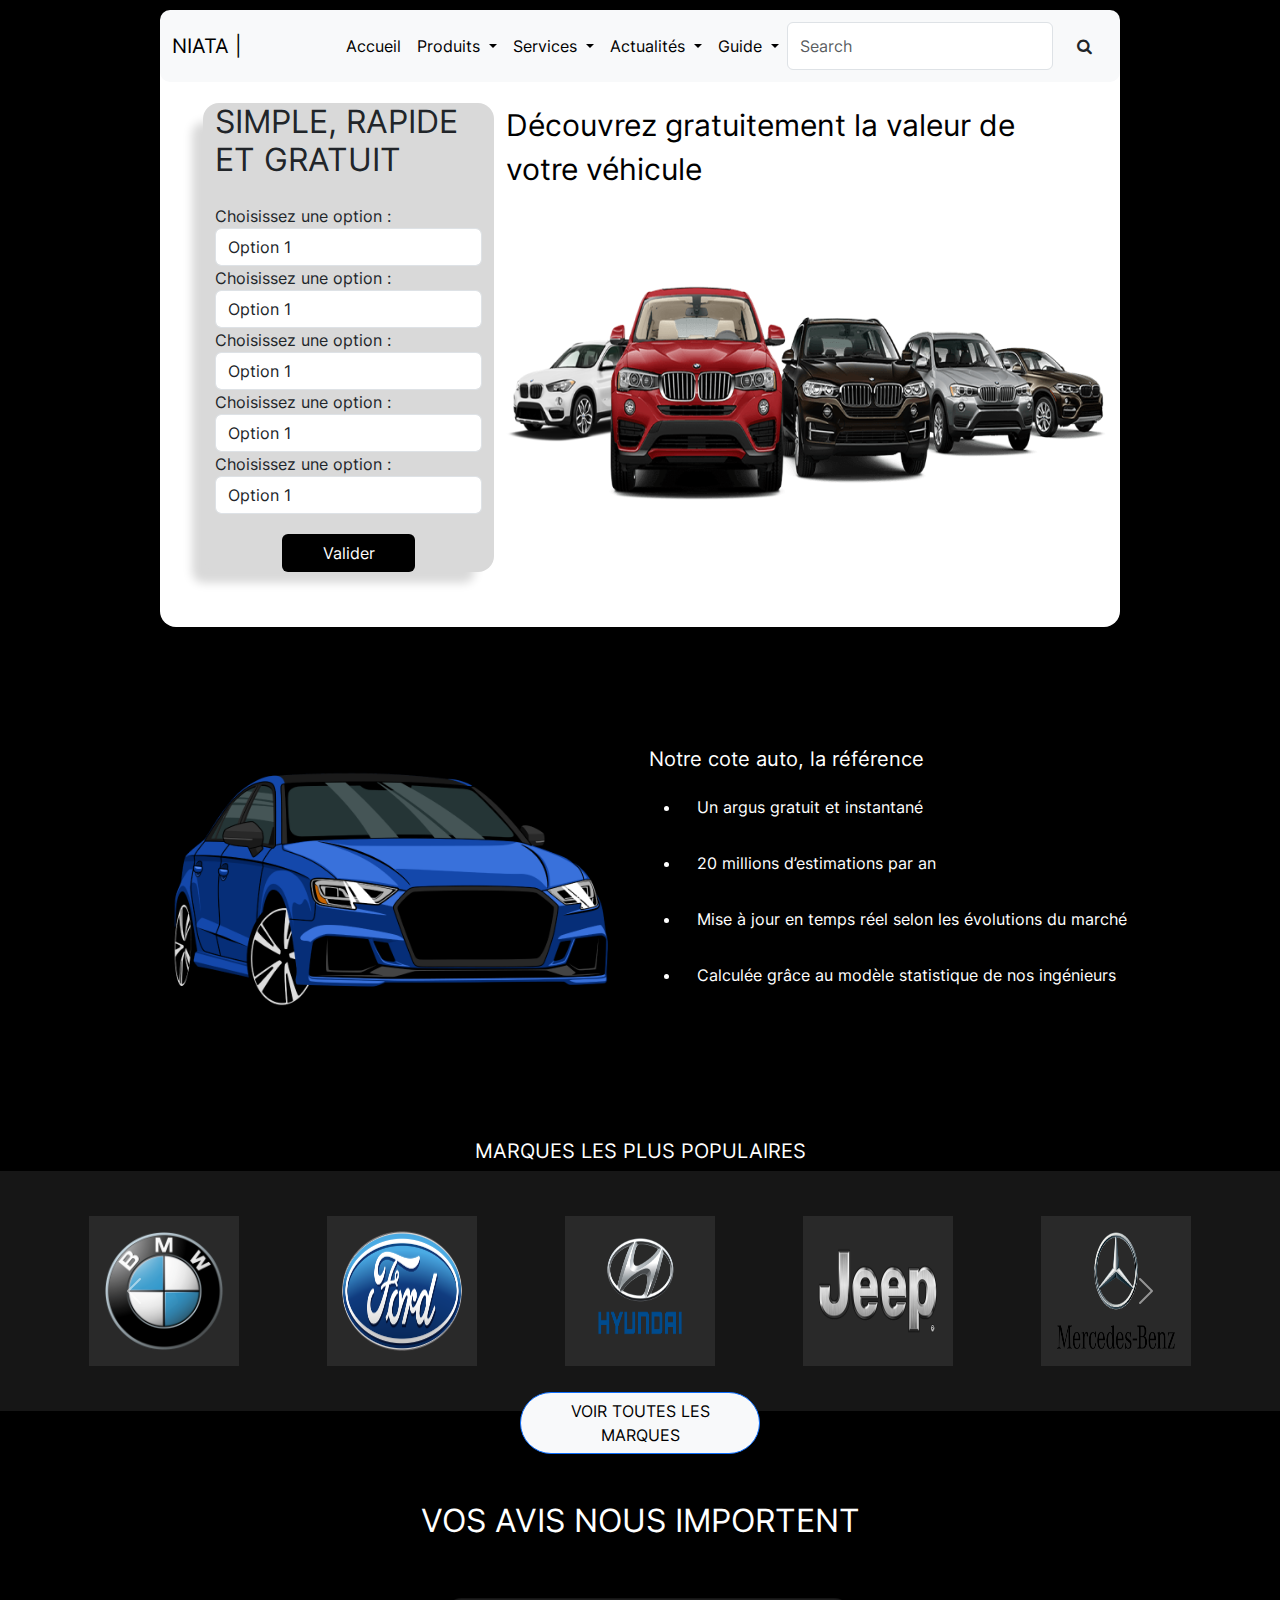
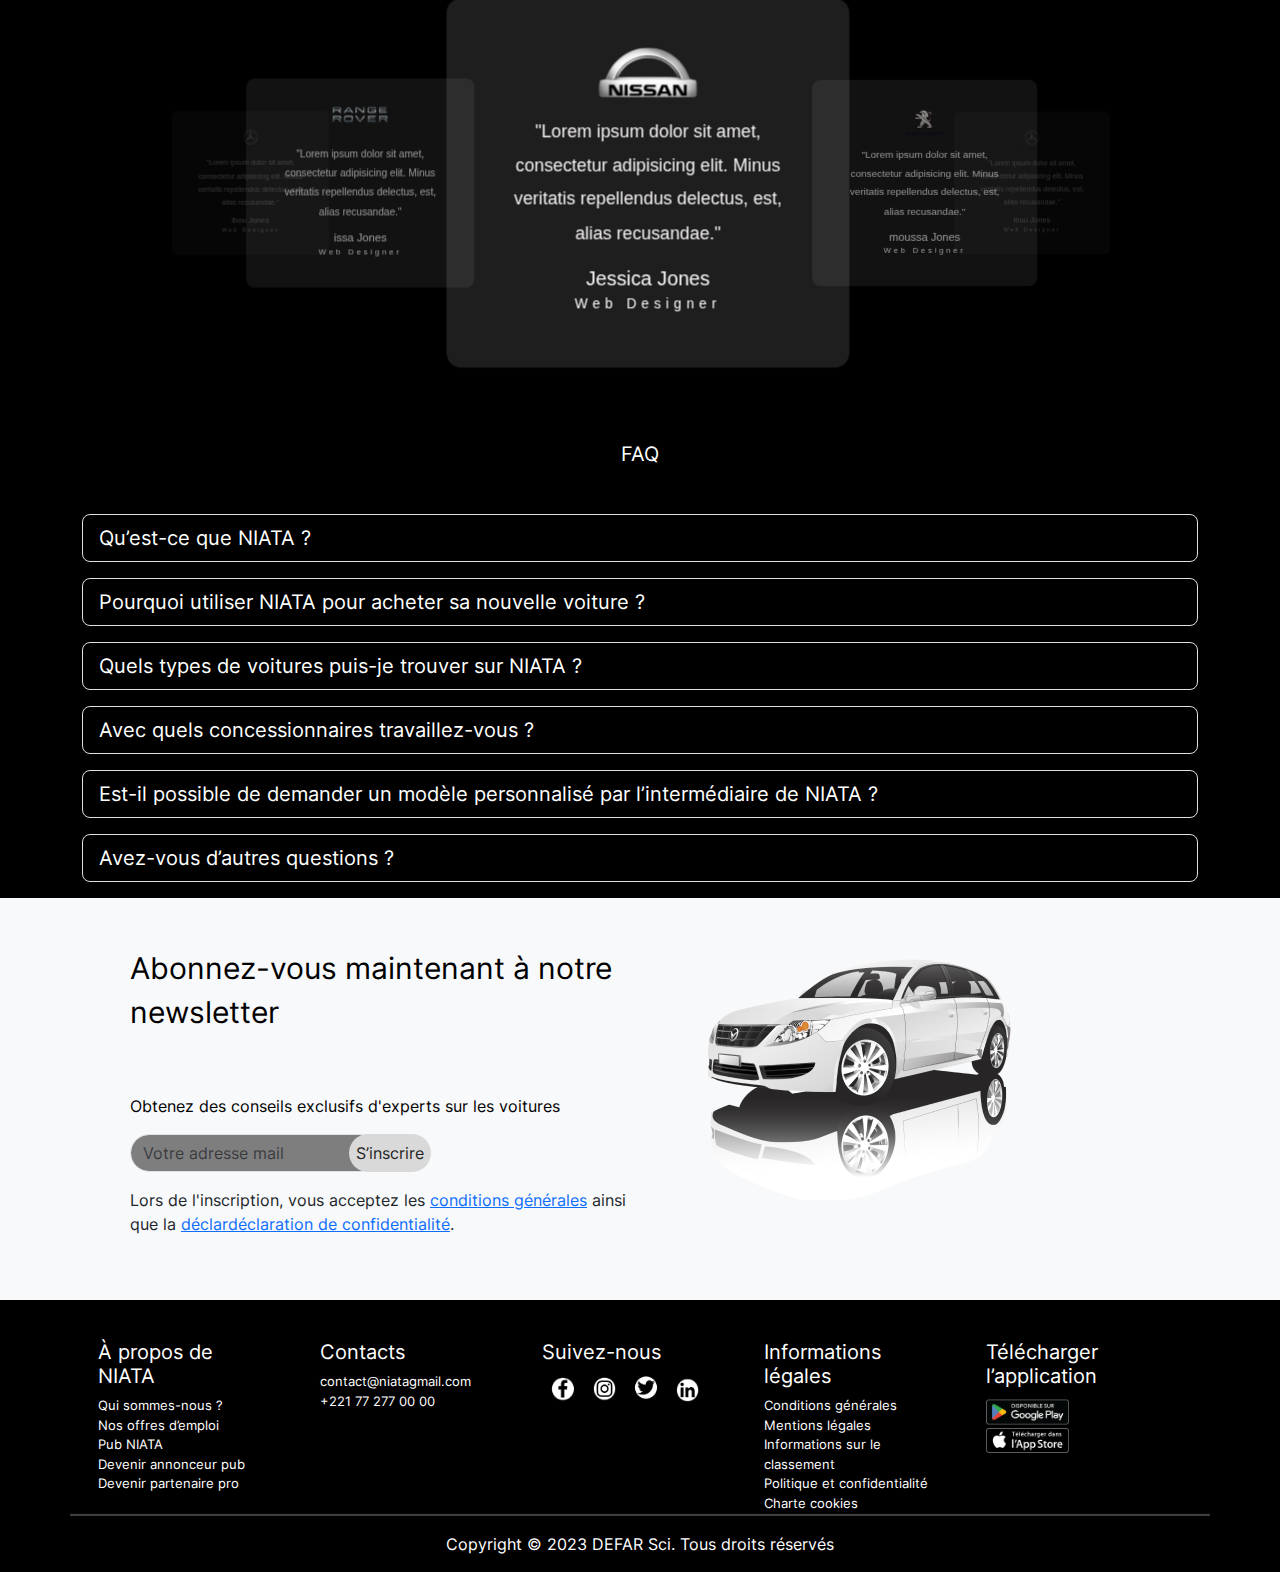
==== commit 70526a90: "ajustement design carousselv2" ====
--- a/index.html
+++ b/index.html
@@ -300,7 +300,7 @@
       <div class="container">
         <h5 class="text-white text-center m-5 text-uppercase fs-2">VOS AVIS NOUS IMPORTENT</h5>
   
-      <iframe src="text.html" style="width: 100%; height: 400px;   overflow: unset;"></iframe>
+      <iframe src="caroussel-avis.html" style="width: 100%; height: 400px;   overflow: unset;"></iframe>
 
       </div>
     </section>
